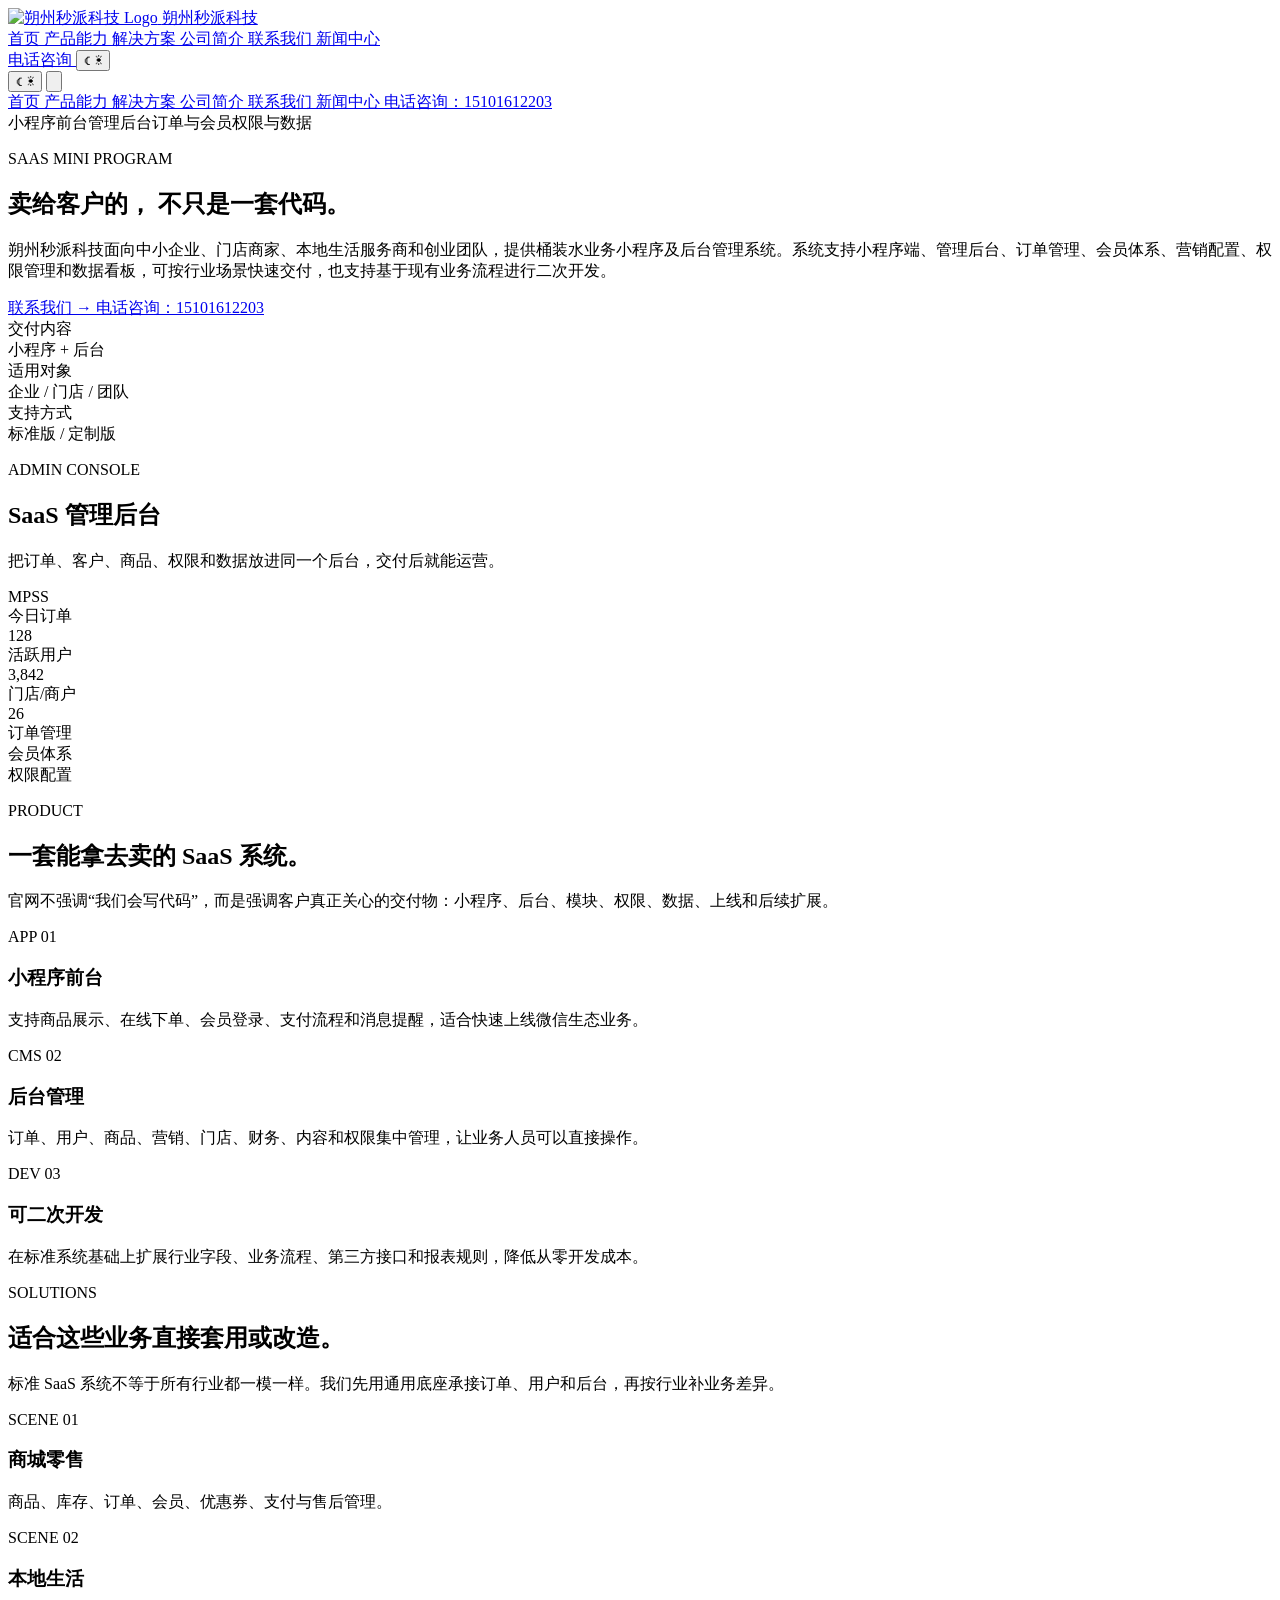
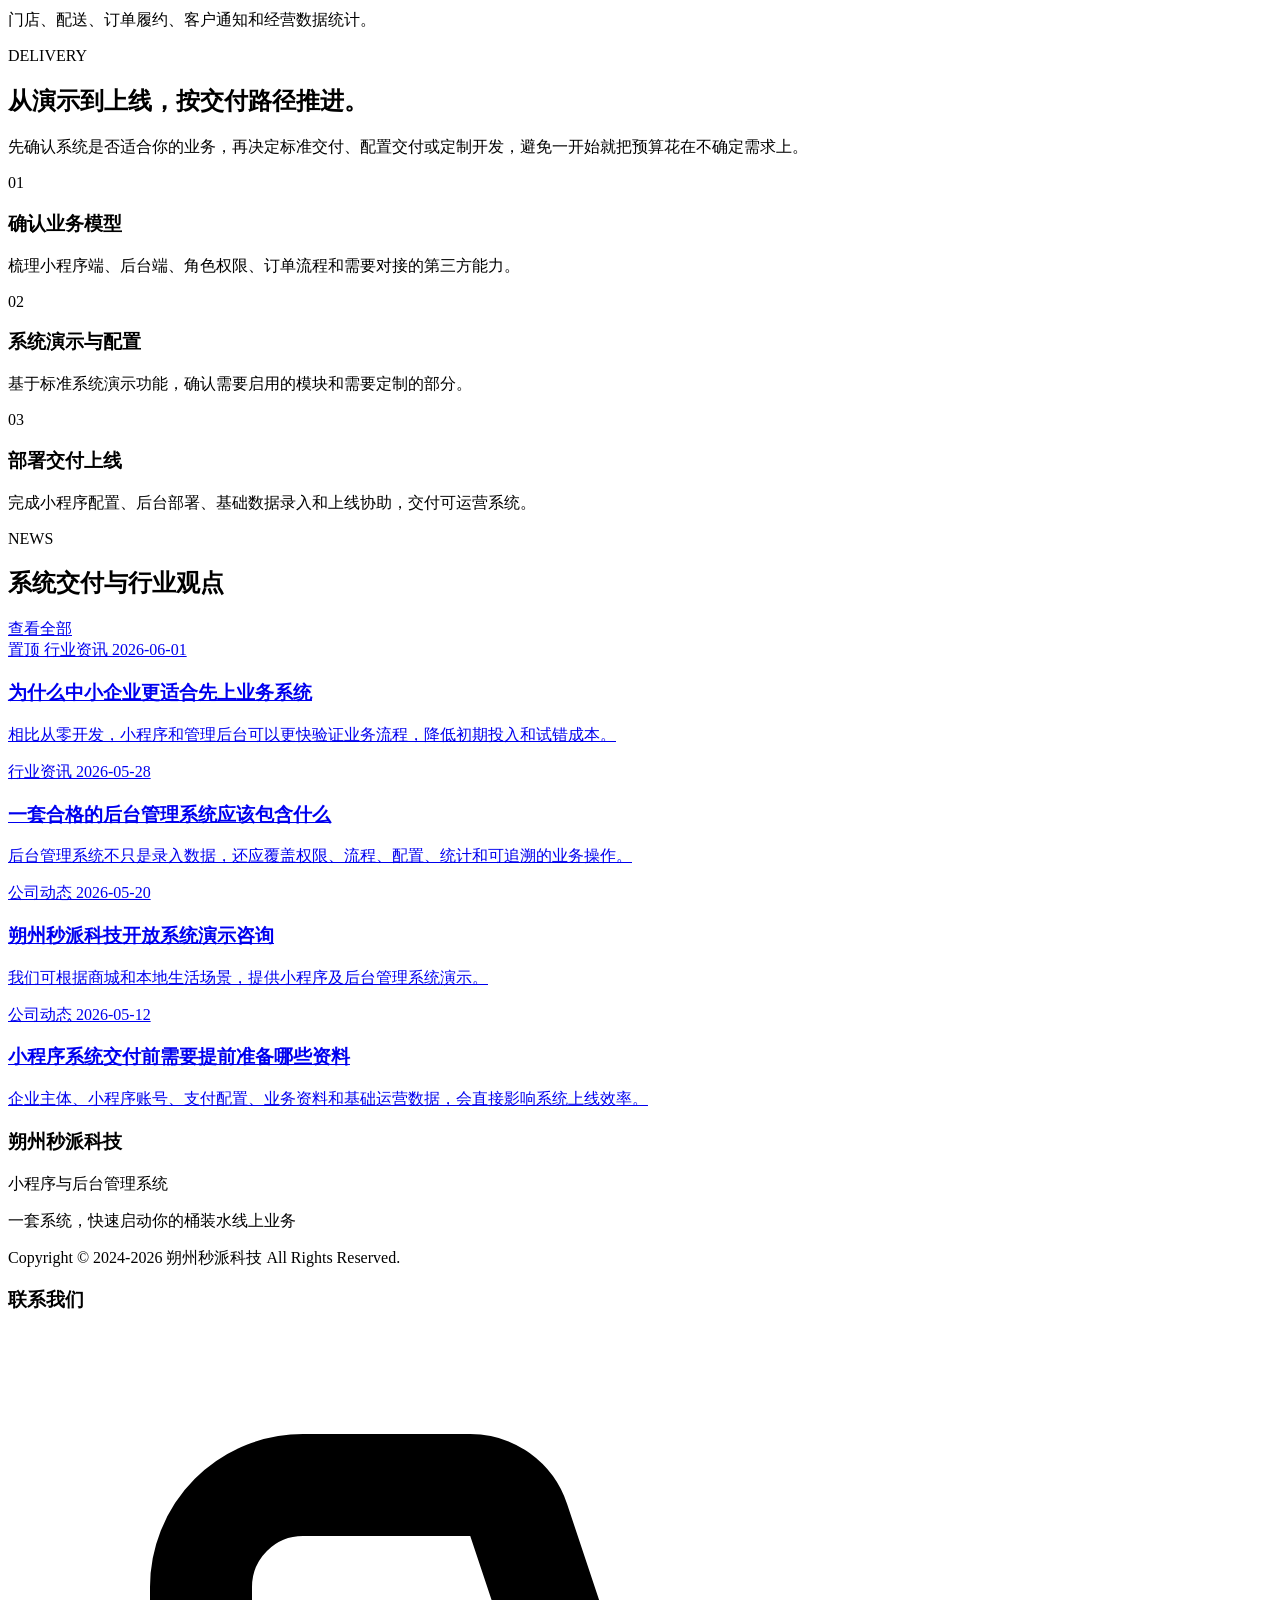
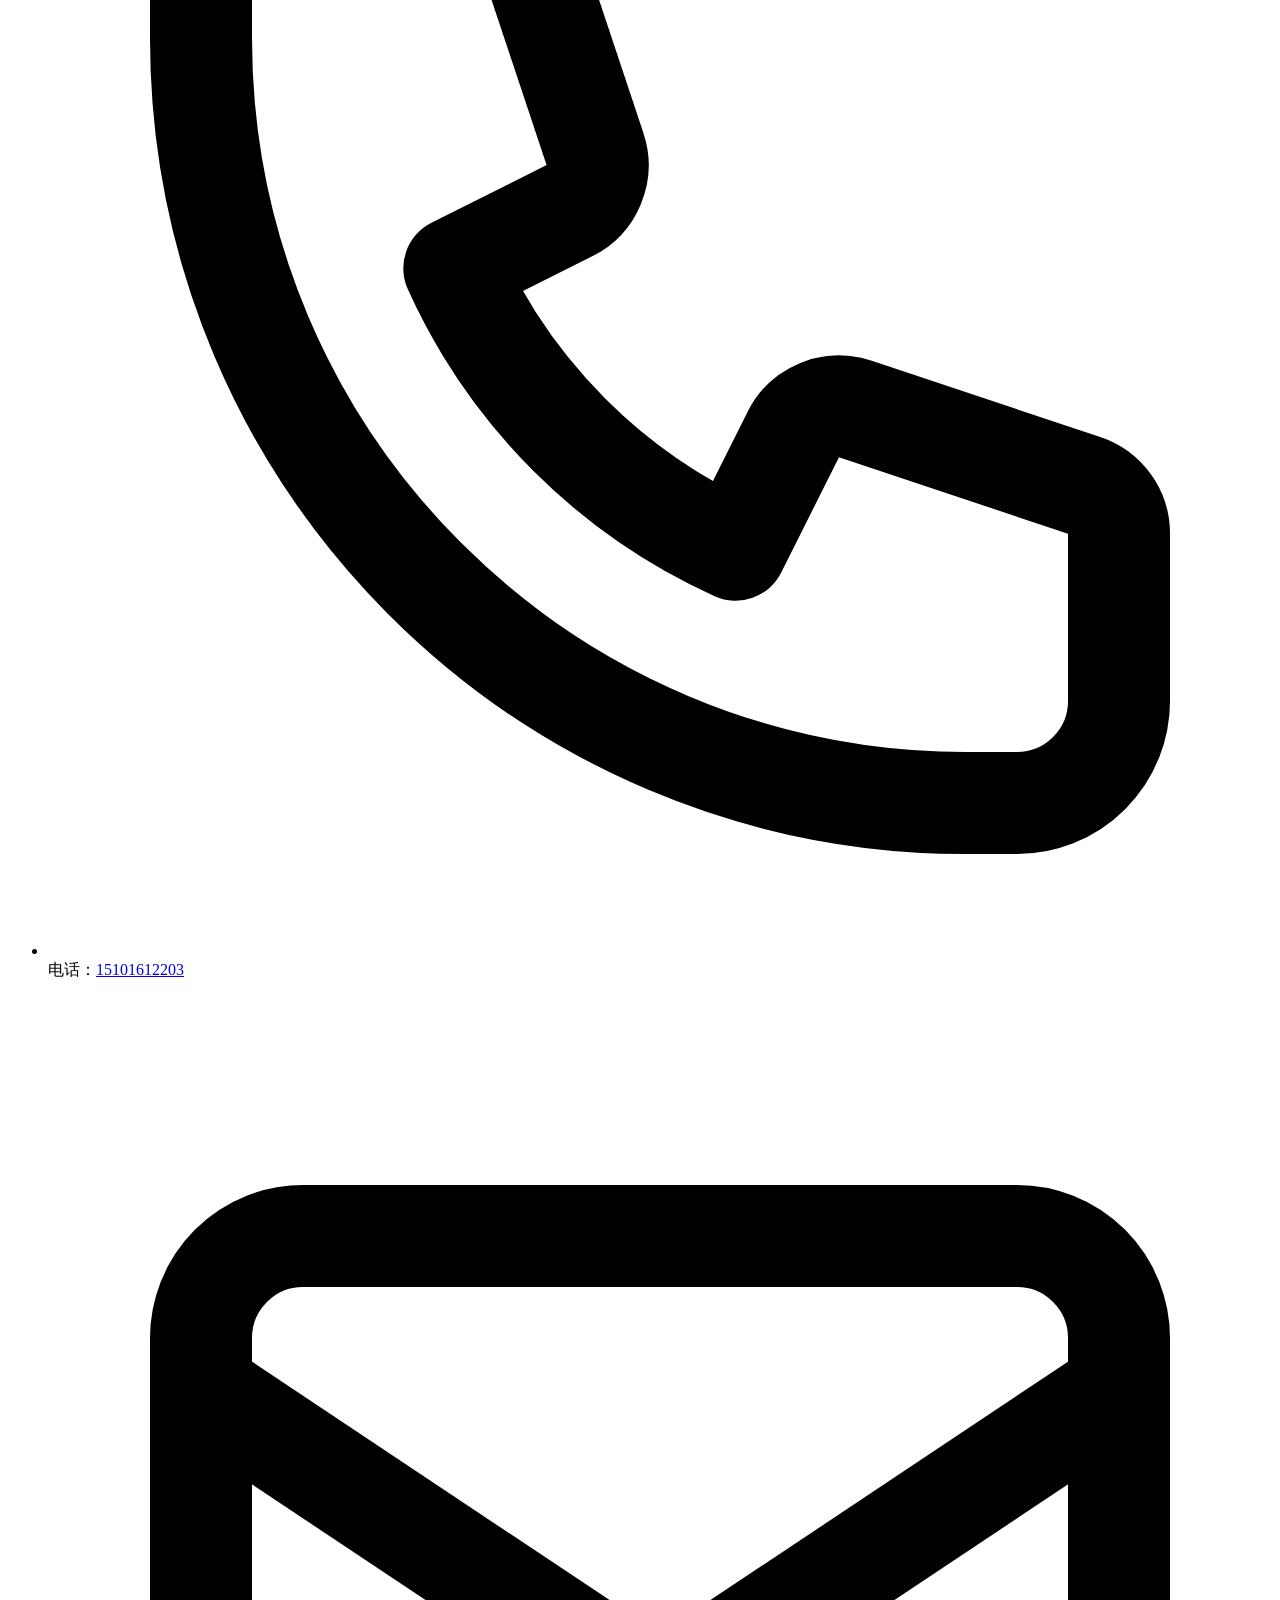
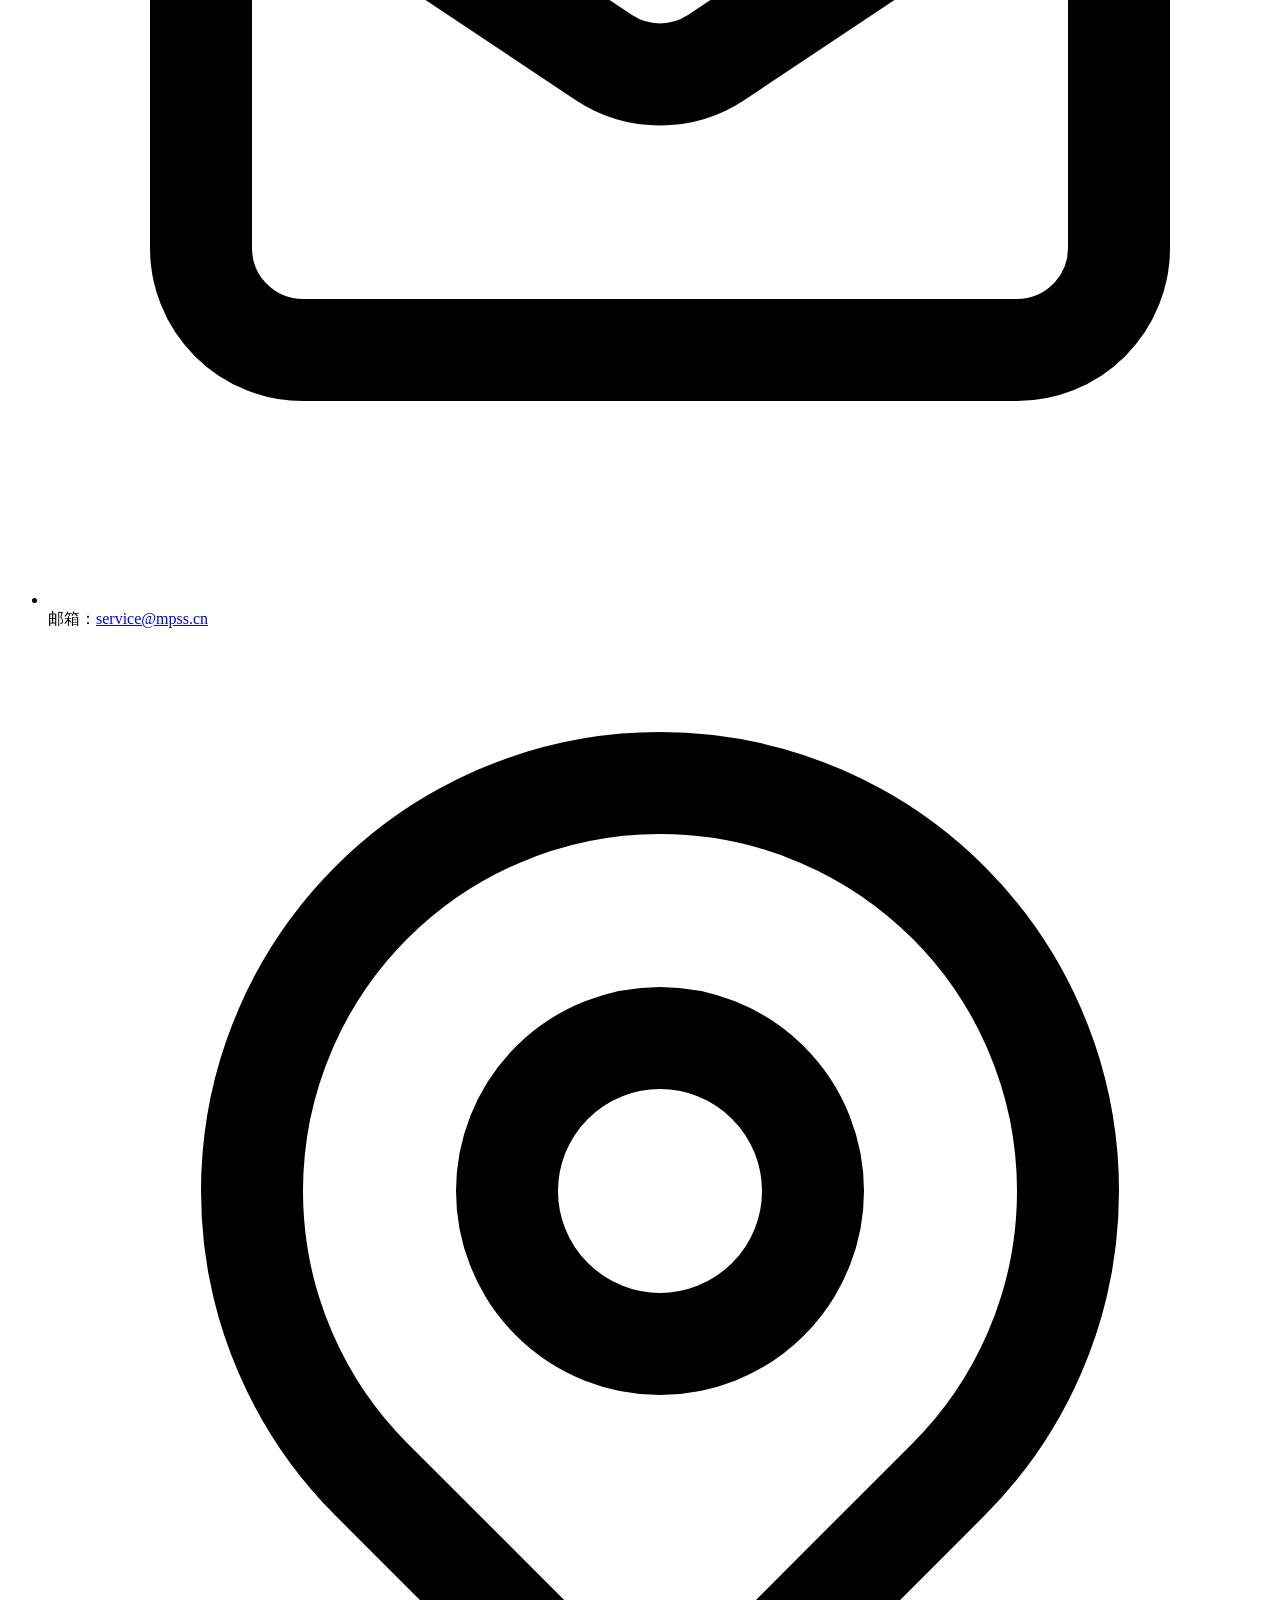
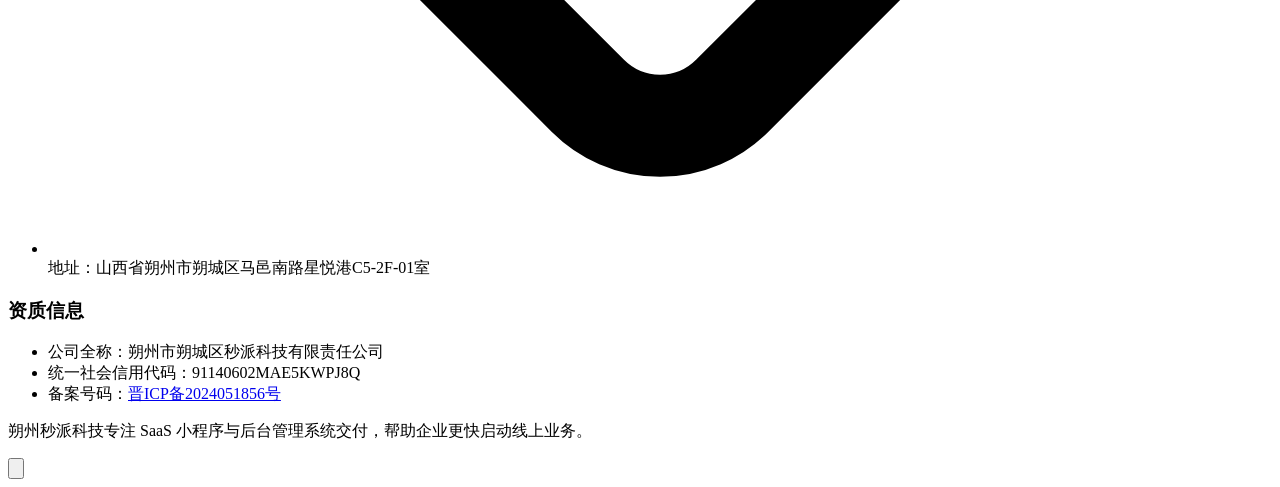
==== docs/index.html @ 0e2778fb "Build docs for solutions pages and contact page 重新构建静态产物：新增 /solutions 及三个方案详情页、/contact，移除 /downloa" ====
<!DOCTYPE html><html lang="zh-CN"> <head><meta charset="UTF-8"><meta name="viewport" content="width=device-width, initial-scale=1.0, viewport-fit=cover"><title>朔州秒派科技 - 桶装水小程序与后台管理系统解决方案</title><link rel="canonical" href="https://www.mpss.cn/"><meta name="description" content="朔州秒派科技提供可交付、可部署、可二开的桶装水业务小程序与后台管理系统，覆盖商城、配送、会员、订单、财务、权限和数据看板等业务场景。"><meta name="robots" content="index, follow"><meta property="og:title" content="朔州秒派科技 - 桶装水小程序与后台管理系统解决方案"><meta property="og:type" content="website"><meta property="og:image" content="https://www.mpss.cn/images/logo.png"><meta property="og:url" content="https://www.mpss.cn/"><meta name="twitter:card" content="summary"><meta name="twitter:title" content="朔州秒派科技 - 桶装水小程序与后台管理系统解决方案"><meta name="twitter:image" content="https://www.mpss.cn/images/logo.png"><meta name="twitter:description" content="朔州秒派科技提供可交付、可部署、可二开的桶装水业务小程序与后台管理系统，覆盖商城、配送、会员、订单、财务、权限和数据看板等业务场景。"><meta name="keywords" content="小程序开发,后台管理系统,管理后台,商城小程序,订单系统,业务系统,朔州秒派科技"><meta name="theme-color" content="#047857"><script type="application/ld+json">[{"@context":"https://schema.org","@type":"Organization","name":"朔州秒派科技","legalName":"朔州市朔城区秒派科技有限责任公司","url":"https://www.mpss.cn","logo":"https://www.mpss.cn/images/logo.png","email":"service@mpss.cn","telephone":"15101612203","address":{"@type":"PostalAddress","streetAddress":"山西省朔州市朔城区马邑南路星悦港C5-2F-01室","addressCountry":"CN"}},{"@context":"https://schema.org","@type":"WebSite","name":"朔州秒派科技","url":"https://www.mpss.cn","inLanguage":"zh-CN","description":"朔州秒派科技提供可交付、可部署、可二开的桶装水业务小程序与后台管理系统，覆盖商城、配送、会员、订单、财务、权限和数据看板等业务场景。"},{"@context":"https://schema.org","@type":"SoftwareApplication","name":"朔州秒派科技小程序与后台管理系统","applicationCategory":"BusinessApplication","operatingSystem":"Web, WeChat Mini Program","description":"朔州秒派科技面向中小企业、门店商家、本地生活服务商和创业团队，提供桶装水业务小程序及后台管理系统。系统支持小程序端、管理后台、订单管理、会员体系、营销配置、权限管理和数据看板，可按行业场景快速交付，也支持基于现有业务流程进行二次开发。","provider":{"@type":"Organization","name":"朔州秒派科技","url":"https://www.mpss.cn"},"featureList":["小程序前台","后台管理","可二次开发"],"audience":{"@type":"Audience","audienceType":"商城零售、本地生活"}}]</script><meta http-equiv="X-UA-Compatible" content="IE=edge"><meta name="mobile-web-app-capable" content="yes"><meta name="application-name" content="朔州秒派科技"><meta name="format-detection" content="telephone=no"><script>
      (function() {
        const key = 'zywe-theme-preference';
        function preferDark() {
          return window.matchMedia && window.matchMedia('(prefers-color-scheme: dark)').matches;
        }
        try {
          const cached = JSON.parse(localStorage.getItem(key) || 'null');
          const mode = cached?.mode || 'system';
          document.documentElement.classList.toggle('dark', mode === 'dark' || (mode === 'system' && preferDark()));
        } catch (_) {
          document.documentElement.classList.toggle('dark', preferDark());
        }
      })();
    </script><link rel="icon" type="image/svg+xml" href="/images/logo.svg"><link rel="stylesheet" href="/xw_assets/Footer.BFUICoAv.css"><script>!(function(w,p,f,c){if(!window.crossOriginIsolated && !navigator.serviceWorker) return;c=w[p]=Object.assign(w[p]||{},{"lib":"/~partytown/","debug":false});c[f]=(c[f]||[])})(window,'partytown','forward');/* Partytown 1.0.5 - MIT QwikDev */
!function(){const t=(t,e,r)=>{var n;if(void 0===(r=globalThis)._pttt){r._pttt=null;try{r._pttt=(null===(n=r.trustedTypes)||void 0===n?void 0:n.createPolicy("partytown",{createHTML:t=>t,createScript:t=>t,createScriptURL:t=>t}))||null}catch(t){}}return r._pttt?r._pttt[t](e):e},e={preserveBehavior:!1},r=t=>{if("string"==typeof t)return[t,e];const[r,n=e]=t;return[r,{...e,...n}]},n=Object.freeze((()=>{const t=new Set;let e=[];do{Object.getOwnPropertyNames(e).forEach(r=>{"function"==typeof e[r]&&t.add(r)})}while((e=Object.getPrototypeOf(e))!==Object.prototype);return Array.from(t)})());!function(e,o,i,a,c,s,p,l,d,u,y=e,f){function h(){f||(f=1,"/"==(p=(s.lib||"/~partytown/")+(s.debug?"debug/":""))[0]&&(d=o.querySelectorAll('script[type="text/partytown"]'),a!=e&&function(){try{return!!a.dispatchEvent}catch(t){return!1}}()?a.dispatchEvent(new CustomEvent("pt1",{detail:e})):(0!=(null==s?void 0:s.fallbackTimeout)&&(l=setTimeout(m,(null==s?void 0:s.fallbackTimeout)||1e4),o.addEventListener("pt0",w),o.addEventListener("pt2",m)),c?v(1):i.serviceWorker?i.serviceWorker.register(t("createScriptURL",p+(s.swPath||"partytown-sw.js")),{scope:p}).then(function(t){t?t.active?v():t.installing&&t.installing.addEventListener("statechange",function(t){"activated"==t.target.state&&v()}):m()},function(t){console.error(t),m()}):m())))}function v(r){u=o.createElement(r?"script":"iframe"),e._pttab=Date.now()+Math.round(Math.random()*Number.MAX_SAFE_INTEGER).toString(36),r||(u.style.display="block",u.style.width="0",u.style.height="0",u.style.border="0",u.style.visibility="hidden",u.setAttribute("aria-hidden",!0)),u.src=r?t("createScriptURL",p+"partytown-atomics.js?v=1.0.5"):p+"partytown-sandbox-sw.html?"+e._pttab,o.querySelector(s.sandboxParent||"body").appendChild(u)}function m(){if(w(),a==e){const t=(s.forward||[]).map(r);t.map(function([r]){const n=r.split(".")[0];t.some(function([t,{preserveBehavior:e}]){return e&&(r=n+".",t.startsWith(r));var r})||delete e[n]})}d=o.querySelectorAll('script[type="text/partytown"]');for(let t=0;t<d.length;t++)b(d[t]);"undefined"!=typeof MutationObserver&&new MutationObserver(function(t){t.map(function(t){for(var e=0;e<t.addedNodes.length;e++){var r=t.addedNodes[e];1==r.nodeType&&("SCRIPT"==r.nodeName&&"text/partytown"==r.type?b(r):r.querySelectorAll&&r.querySelectorAll('script[type="text/partytown"]').forEach(b))}})}).observe(o.documentElement,{childList:!0,subtree:!0}),u&&u.parentNode.removeChild(u)}function b(e,r){e.hasAttribute("data-ptworkeronly")||(r=o.createElement("script"),e.src?r.src=t("createScriptURL",e.src):r.innerHTML=t("createHTML",e.innerHTML),r.nonce=s.nonce,e.type+="-x",o.head.appendChild(r))}function w(){clearTimeout(l),o.removeEventListener("pt2",m)}s=e.partytown||{},a==e&&(s.forward||[]).map(function(t){const[o,{preserveBehavior:i}]=r(t);y=e,o.split(".").map(function(t,r,o){var a;y=y[o[r]]=r+1<o.length?y[o[r]]||(a=o[r+1],n.includes(a)?[]:{}):(()=>{let t=null;if(i){const{methodOrProperty:r,thisObject:n}=((t,e)=>{let r=t;for(let t=0;t<e.length-1;t+=1)r=r[e[t]];return{thisObject:r,methodOrProperty:e.length>0?r[e[e.length-1]]:void 0}})(e,o);"function"==typeof r&&(t=(...t)=>r.apply(n,...t))}return"push"==o[r]&&Array.isArray(y)&&y.map(function(t){(e._ptf=e._ptf||[]).push(o,[t])}),function(){let r;return t&&(r=t(arguments)),(e._ptf=e._ptf||[]).push(o,arguments),r}})()})}),"complete"==o.readyState?h():(e.addEventListener("DOMContentLoaded",h),e.addEventListener("load",h))}(window,document,navigator,top,window.crossOriginIsolated)}();;(e=>{e.addEventListener("astro:before-swap",e=>{let r=document.body.querySelector("iframe[src*='/~partytown/']");if(r)e.newDocument.body.append(r)})})(document);</script></head> <body class="bg-slate-50 text-slate-900 antialiased dark:bg-slate-950 dark:text-slate-100">  <header class="fixed inset-x-0 top-0 z-50 border-b border-white/40 bg-white/90 shadow-sm backdrop-blur-xl dark:border-slate-800/80 dark:bg-slate-950/85" id="main-header"> <div class="mx-auto flex h-16 max-w-7xl items-center justify-between px-4 sm:px-6 lg:px-8"> <a href="/" class="flex items-center gap-2" aria-label="朔州秒派科技首页"> <img src="/images/logo.svg" alt="朔州秒派科技 Logo" loading="eager" decoding="async" width="36" height="36" class="h-9 w-9"> <span class="text-xl font-extrabold tracking-tight bg-gradient-to-r from-sky-700 via-cyan-500 to-sky-600 bg-clip-text text-transparent"> 朔州秒派科技 </span> </a> <nav class="hidden items-center gap-1 md:flex" aria-label="主导航"> <a href="/" class="rounded-full px-4 py-2 text-sm font-semibold text-slate-700 transition hover:bg-sky-50 hover:text-sky-700 dark:text-slate-200 dark:hover:bg-sky-950/60 dark:hover:text-sky-300"> 首页 </a><a href="/#features" class="rounded-full px-4 py-2 text-sm font-semibold text-slate-700 transition hover:bg-sky-50 hover:text-sky-700 dark:text-slate-200 dark:hover:bg-sky-950/60 dark:hover:text-sky-300"> 产品能力 </a><a href="/solutions" class="rounded-full px-4 py-2 text-sm font-semibold text-slate-700 transition hover:bg-sky-50 hover:text-sky-700 dark:text-slate-200 dark:hover:bg-sky-950/60 dark:hover:text-sky-300"> 解决方案 </a><a href="/about" class="rounded-full px-4 py-2 text-sm font-semibold text-slate-700 transition hover:bg-sky-50 hover:text-sky-700 dark:text-slate-200 dark:hover:bg-sky-950/60 dark:hover:text-sky-300"> 公司简介 </a><a href="/contact" class="rounded-full px-4 py-2 text-sm font-semibold text-slate-700 transition hover:bg-sky-50 hover:text-sky-700 dark:text-slate-200 dark:hover:bg-sky-950/60 dark:hover:text-sky-300"> 联系我们 </a><a href="/news" class="rounded-full px-4 py-2 text-sm font-semibold text-slate-700 transition hover:bg-sky-50 hover:text-sky-700 dark:text-slate-200 dark:hover:bg-sky-950/60 dark:hover:text-sky-300"> 新闻中心 </a> </nav> <div class="hidden items-center gap-3 md:flex"> <a href="tel:15101612203" class="rounded-full bg-sky-600 px-4 py-2 text-sm font-bold text-white shadow-sm transition hover:bg-sky-700">
电话咨询
</a> <button id="theme-toggle-header" onclick="window.toggleTheme && window.toggleTheme()" class="rounded-full p-2 text-slate-600 transition hover:bg-slate-100 dark:text-slate-300 dark:hover:bg-slate-800" aria-label="切换主题"> <span class="block dark:hidden">☾</span> <span class="hidden dark:block">☀</span> </button> </div> <div class="flex items-center gap-2 md:hidden"> <button id="theme-toggle-header-mobile" onclick="window.toggleTheme && window.toggleTheme()" class="rounded-full p-2 text-slate-600 dark:text-slate-300" aria-label="切换主题"> <span class="block dark:hidden">☾</span> <span class="hidden dark:block">☀</span> </button> <button id="mobile-menu-btn" class="rounded-full p-2 text-slate-600 dark:text-slate-300" aria-label="打开菜单" aria-expanded="false"> <svg xmlns="http://www.w3.org/2000/svg" class="h-6 w-6" fill="none" viewBox="0 0 24 24" stroke="currentColor" stroke-width="2"><path stroke-linecap="round" stroke-linejoin="round" d="M4 6h16M4 12h16M4 18h16"></path></svg> </button> </div> </div> <div id="mobile-menu" class="hidden border-t border-slate-200 bg-white/95 px-4 py-3 dark:border-slate-800 dark:bg-slate-950/95 md:hidden"> <a href="/" class="block rounded-xl px-4 py-3 text-base font-semibold text-slate-700 hover:bg-sky-50 hover:text-sky-700 dark:text-slate-200 dark:hover:bg-slate-800"> 首页 </a><a href="/#features" class="block rounded-xl px-4 py-3 text-base font-semibold text-slate-700 hover:bg-sky-50 hover:text-sky-700 dark:text-slate-200 dark:hover:bg-slate-800"> 产品能力 </a><a href="/solutions" class="block rounded-xl px-4 py-3 text-base font-semibold text-slate-700 hover:bg-sky-50 hover:text-sky-700 dark:text-slate-200 dark:hover:bg-slate-800"> 解决方案 </a><a href="/about" class="block rounded-xl px-4 py-3 text-base font-semibold text-slate-700 hover:bg-sky-50 hover:text-sky-700 dark:text-slate-200 dark:hover:bg-slate-800"> 公司简介 </a><a href="/contact" class="block rounded-xl px-4 py-3 text-base font-semibold text-slate-700 hover:bg-sky-50 hover:text-sky-700 dark:text-slate-200 dark:hover:bg-slate-800"> 联系我们 </a><a href="/news" class="block rounded-xl px-4 py-3 text-base font-semibold text-slate-700 hover:bg-sky-50 hover:text-sky-700 dark:text-slate-200 dark:hover:bg-slate-800"> 新闻中心 </a> <a href="tel:15101612203" class="mt-2 block rounded-xl bg-sky-600 px-4 py-3 text-center font-bold text-white">电话咨询：15101612203</a> </div> </header> <script type="module">document.addEventListener("DOMContentLoaded",()=>{const n=document.getElementById("mobile-menu-btn"),e=document.getElementById("mobile-menu");n?.addEventListener("click",()=>{const t=e?.classList.toggle("hidden");n.setAttribute("aria-expanded",String(!t))}),e?.querySelectorAll("a").forEach(t=>t.addEventListener("click",()=>e.classList.add("hidden")))});</script> <main class="overflow-hidden bg-[#f6f3ea] text-slate-950 dark:bg-slate-950 dark:text-white"> <section class="relative pt-28 pb-16 md:pt-36 md:pb-24"> <div class="absolute inset-0 bg-[radial-gradient(circle_at_20%_10%,#bff7e2_0%,transparent_28%),radial-gradient(circle_at_85%_15%,#ffd89a_0%,transparent_26%),linear-gradient(135deg,#fbf7ed_0%,#eef7ef_48%,#f8fbff_100%)] dark:bg-[radial-gradient(circle_at_20%_10%,rgba(45,212,191,.22)_0%,transparent_30%),radial-gradient(circle_at_82%_12%,rgba(251,191,36,.18)_0%,transparent_28%),linear-gradient(135deg,#020617_0%,#0f172a_58%,#03151f_100%)]"></div> <div class="relative mx-auto grid max-w-7xl gap-12 px-4 sm:px-6 lg:grid-cols-[1.02fr_.98fr] lg:px-8"> <div class="flex flex-col justify-center"> <div class="mb-6 flex flex-wrap gap-2"> <span class="rounded-full border border-slate-950/10 bg-white/70 px-4 py-2 text-xs font-black text-slate-700 shadow-sm backdrop-blur dark:border-white/10 dark:bg-white/10 dark:text-slate-100">小程序前台</span><span class="rounded-full border border-slate-950/10 bg-white/70 px-4 py-2 text-xs font-black text-slate-700 shadow-sm backdrop-blur dark:border-white/10 dark:bg-white/10 dark:text-slate-100">管理后台</span><span class="rounded-full border border-slate-950/10 bg-white/70 px-4 py-2 text-xs font-black text-slate-700 shadow-sm backdrop-blur dark:border-white/10 dark:bg-white/10 dark:text-slate-100">订单与会员</span><span class="rounded-full border border-slate-950/10 bg-white/70 px-4 py-2 text-xs font-black text-slate-700 shadow-sm backdrop-blur dark:border-white/10 dark:bg-white/10 dark:text-slate-100">权限与数据</span> </div> <p class="text-sm font-black tracking-[0.34em] text-emerald-700 dark:text-emerald-300">SAAS MINI PROGRAM</p> <h1 class="mt-5 max-w-4xl text-[2.6rem] font-black leading-[1.05] tracking-[-0.045em] text-slate-950 dark:text-white sm:text-6xl lg:text-7xl">
卖给客户的，
<span class="block text-emerald-700 dark:text-emerald-300">不只是一套代码。</span> </h1> <p class="mt-8 max-w-2xl text-lg leading-8 text-slate-700 dark:text-slate-300"> 朔州秒派科技面向中小企业、门店商家、本地生活服务商和创业团队，提供桶装水业务小程序及后台管理系统。系统支持小程序端、管理后台、订单管理、会员体系、营销配置、权限管理和数据看板，可按行业场景快速交付，也支持基于现有业务流程进行二次开发。 </p> <div class="mt-9 flex flex-col gap-3 sm:flex-row"> <a href="/contact" class="group inline-flex items-center justify-center rounded-full bg-slate-950 px-8 py-4 text-base font-black text-white shadow-2xl shadow-slate-900/20 transition hover:-translate-y-1 hover:bg-emerald-700 dark:bg-white dark:text-slate-950 dark:hover:bg-emerald-200">
联系我们 <span class="ml-2 transition group-hover:translate-x-1">→</span> </a> <a href="tel:15101612203" class="inline-flex items-center justify-center rounded-full border border-slate-950/15 bg-white/70 px-8 py-4 text-base font-black text-slate-900 backdrop-blur transition hover:-translate-y-1 hover:bg-white dark:border-white/10 dark:bg-white/10 dark:text-white dark:hover:bg-white/15">
电话咨询：15101612203 </a> </div> <div class="mt-10 grid gap-3 sm:grid-cols-3"> <div class="rounded-3xl border border-white/80 bg-white/70 p-5 shadow-sm backdrop-blur dark:border-white/10 dark:bg-white/10"> <div class="text-xs font-black uppercase tracking-wider text-slate-400">交付内容</div> <div class="mt-2 text-lg font-black text-slate-950 dark:text-white">小程序 + 后台</div> </div><div class="rounded-3xl border border-white/80 bg-white/70 p-5 shadow-sm backdrop-blur dark:border-white/10 dark:bg-white/10"> <div class="text-xs font-black uppercase tracking-wider text-slate-400">适用对象</div> <div class="mt-2 text-lg font-black text-slate-950 dark:text-white">企业 / 门店 / 团队</div> </div><div class="rounded-3xl border border-white/80 bg-white/70 p-5 shadow-sm backdrop-blur dark:border-white/10 dark:bg-white/10"> <div class="text-xs font-black uppercase tracking-wider text-slate-400">支持方式</div> <div class="mt-2 text-lg font-black text-slate-950 dark:text-white">标准版 / 定制版</div> </div> </div> </div> <div class="relative flex items-center justify-center lg:justify-end"> <div class="relative w-full max-w-[560px]"> <div class="rounded-[2.4rem] border border-white/80 bg-white/75 p-4 shadow-2xl shadow-slate-900/15 backdrop-blur-xl dark:border-white/10 dark:bg-white/10"> <div class="rounded-[2rem] bg-[#101827] p-6 text-white"> <div class="flex items-start justify-between gap-4"> <div> <p class="text-xs font-black tracking-[0.3em] text-emerald-300">ADMIN CONSOLE</p> <h2 class="mt-3 text-3xl font-black">SaaS 管理后台</h2> <p class="mt-3 max-w-sm text-sm leading-6 text-slate-300">把订单、客户、商品、权限和数据放进同一个后台，交付后就能运营。</p> </div> <div class="rounded-2xl bg-white px-3 py-2 text-sm font-black text-slate-950">MPSS</div> </div> <div class="mt-8 grid gap-4 sm:grid-cols-[1fr_.72fr]"> <div class="rounded-3xl bg-emerald-300 p-5 text-slate-950"> <div class="text-sm font-black opacity-60">今日订单</div> <div class="mt-3 text-5xl font-black">128</div> <div class="mt-6 h-2 rounded-full bg-slate-950/10"><div class="h-2 w-3/4 rounded-full bg-slate-950"></div></div> </div> <div class="space-y-3"> <div class="rounded-3xl bg-white/10 p-4"><div class="text-xs text-slate-400">活跃用户</div><div class="mt-1 text-2xl font-black">3,842</div></div> <div class="rounded-3xl bg-white/10 p-4"><div class="text-xs text-slate-400">门店/商户</div><div class="mt-1 text-2xl font-black">26</div></div> </div> </div> <div class="mt-5 grid grid-cols-3 gap-3 text-sm font-bold text-slate-300"> <div class="rounded-2xl bg-white/10 p-4">订单管理</div> <div class="rounded-2xl bg-white/10 p-4">会员体系</div> <div class="rounded-2xl bg-white/10 p-4">权限配置</div> </div> </div> </div> </div> </div> </div> </section> <section id="features" class="bg-[#f6f3ea] py-16 dark:bg-slate-950 md:py-24"> <div class="mx-auto max-w-7xl px-4 sm:px-6 lg:px-8"> <div class="grid gap-10 lg:grid-cols-[.8fr_1.2fr] lg:items-end"> <div> <p class="text-sm font-black tracking-[0.28em] text-emerald-700 dark:text-emerald-300">PRODUCT</p> <h2 class="mt-4 text-4xl font-black tracking-[-0.04em] text-slate-950 dark:text-white md:text-5xl">一套能拿去卖的 SaaS 系统。</h2> </div> <p class="text-lg leading-8 text-slate-600 dark:text-slate-300">官网不强调“我们会写代码”，而是强调客户真正关心的交付物：小程序、后台、模块、权限、数据、上线和后续扩展。</p> </div> <div class="mt-12 grid gap-3 md:grid-cols-2 lg:grid-cols-3"> <article class="min-h-[270px] rounded-[2rem] p-6 transition hover:-translate-y-2 bg-slate-950 text-white dark:bg-emerald-300 dark:text-slate-950"> <div class="flex items-center justify-between"> <span class="text-4xl">APP</span> <span class="text-sm font-black opacity-40">01</span> </div> <h3 class="mt-10 text-2xl font-black tracking-[-0.03em]">小程序前台</h3> <p class="mt-4 text-sm leading-7 text-white/75 dark:text-slate-700">支持商品展示、在线下单、会员登录、支付流程和消息提醒，适合快速上线微信生态业务。</p> </article><article class="min-h-[270px] rounded-[2rem] p-6 transition hover:-translate-y-2 border border-slate-950/5 bg-white text-slate-950 shadow-sm dark:border-white/10 dark:bg-slate-900 dark:text-white"> <div class="flex items-center justify-between"> <span class="text-4xl">CMS</span> <span class="text-sm font-black opacity-40">02</span> </div> <h3 class="mt-10 text-2xl font-black tracking-[-0.03em]">后台管理</h3> <p class="mt-4 text-sm leading-7 text-slate-600 dark:text-slate-300">订单、用户、商品、营销、门店、财务、内容和权限集中管理，让业务人员可以直接操作。</p> </article><article class="min-h-[270px] rounded-[2rem] p-6 transition hover:-translate-y-2 border border-slate-950/5 bg-white text-slate-950 shadow-sm dark:border-white/10 dark:bg-slate-900 dark:text-white"> <div class="flex items-center justify-between"> <span class="text-4xl">DEV</span> <span class="text-sm font-black opacity-40">03</span> </div> <h3 class="mt-10 text-2xl font-black tracking-[-0.03em]">可二次开发</h3> <p class="mt-4 text-sm leading-7 text-slate-600 dark:text-slate-300">在标准系统基础上扩展行业字段、业务流程、第三方接口和报表规则，降低从零开发成本。</p> </article> </div> </div> </section> <section id="solutions" class="bg-[#101827] py-16 text-white md:py-24"> <div class="mx-auto max-w-7xl px-4 sm:px-6 lg:px-8"> <div class="grid gap-12 lg:grid-cols-[.9fr_1.1fr] lg:items-start"> <div> <p class="text-sm font-black tracking-[0.28em] text-emerald-300">SOLUTIONS</p> <h2 class="mt-4 text-4xl font-black tracking-[-0.04em] md:text-5xl">适合这些业务直接套用或改造。</h2> <p class="mt-6 text-lg leading-8 text-slate-300">标准 SaaS 系统不等于所有行业都一模一样。我们先用通用底座承接订单、用户和后台，再按行业补业务差异。</p> </div> <div class="grid gap-4 sm:grid-cols-2"> <article class="rounded-[2rem] p-6 bg-emerald-300 text-slate-950"> <div class="text-sm font-black opacity-50">SCENE 01</div> <h3 class="mt-8 text-2xl font-black">商城零售</h3> <p class="mt-4 text-sm leading-7 text-slate-700">商品、库存、订单、会员、优惠券、支付与售后管理。</p> </article><article class="rounded-[2rem] p-6 border border-white/10 bg-white/8 backdrop-blur"> <div class="text-sm font-black opacity-50">SCENE 02</div> <h3 class="mt-8 text-2xl font-black">本地生活</h3> <p class="mt-4 text-sm leading-7 text-slate-300">门店、配送、订单履约、客户通知和经营数据统计。</p> </article> </div> </div> </div> </section> <section class="bg-white py-16 dark:bg-slate-950 md:py-24"> <div class="mx-auto max-w-7xl px-4 sm:px-6 lg:px-8"> <div class="grid gap-10 lg:grid-cols-[1fr_1fr] lg:items-center"> <div class="rounded-[2.5rem] bg-[#f6f3ea] p-8 shadow-xl shadow-slate-900/5 dark:bg-slate-900"> <p class="text-sm font-black tracking-[0.28em] text-emerald-700 dark:text-emerald-300">DELIVERY</p> <h2 class="mt-4 text-4xl font-black tracking-[-0.04em] text-slate-950 dark:text-white">从演示到上线，按交付路径推进。</h2> <p class="mt-5 text-lg leading-8 text-slate-600 dark:text-slate-300">先确认系统是否适合你的业务，再决定标准交付、配置交付或定制开发，避免一开始就把预算花在不确定需求上。</p> </div> <div class="space-y-4"> <div class="grid gap-4 rounded-[2rem] border border-slate-950/5 bg-[#f8fbff] p-5 dark:border-white/10 dark:bg-slate-900 sm:grid-cols-[90px_1fr] sm:items-center"> <div class="text-5xl font-black text-emerald-700 dark:text-emerald-300">01</div> <div> <h3 class="text-2xl font-black text-slate-950 dark:text-white">确认业务模型</h3> <p class="mt-2 leading-7 text-slate-600 dark:text-slate-300">梳理小程序端、后台端、角色权限、订单流程和需要对接的第三方能力。</p> </div> </div><div class="grid gap-4 rounded-[2rem] border border-slate-950/5 bg-[#f8fbff] p-5 dark:border-white/10 dark:bg-slate-900 sm:grid-cols-[90px_1fr] sm:items-center"> <div class="text-5xl font-black text-emerald-700 dark:text-emerald-300">02</div> <div> <h3 class="text-2xl font-black text-slate-950 dark:text-white">系统演示与配置</h3> <p class="mt-2 leading-7 text-slate-600 dark:text-slate-300">基于标准系统演示功能，确认需要启用的模块和需要定制的部分。</p> </div> </div><div class="grid gap-4 rounded-[2rem] border border-slate-950/5 bg-[#f8fbff] p-5 dark:border-white/10 dark:bg-slate-900 sm:grid-cols-[90px_1fr] sm:items-center"> <div class="text-5xl font-black text-emerald-700 dark:text-emerald-300">03</div> <div> <h3 class="text-2xl font-black text-slate-950 dark:text-white">部署交付上线</h3> <p class="mt-2 leading-7 text-slate-600 dark:text-slate-300">完成小程序配置、后台部署、基础数据录入和上线协助，交付可运营系统。</p> </div> </div> </div> </div> </div> </section> <section class="bg-[#f6f3ea] py-16 dark:bg-slate-950 md:py-24" id="news"> <div class="mx-auto max-w-7xl px-4 sm:px-6 lg:px-8"> <div class="flex flex-col justify-between gap-6 md:flex-row md:items-end"> <div> <p class="text-sm font-black tracking-[0.28em] text-emerald-700 dark:text-emerald-300">NEWS</p> <h2 class="mt-4 text-4xl font-black tracking-[-0.04em] text-slate-950 dark:text-white md:text-5xl">系统交付与行业观点</h2> </div> <a href="/news" class="inline-flex w-fit rounded-full border border-slate-950/10 px-6 py-3 font-black text-slate-900 transition hover:bg-slate-950 hover:text-white dark:border-white/10 dark:text-white dark:hover:bg-white dark:hover:text-slate-950">查看全部</a> </div> <div class="mt-10 grid gap-5 lg:grid-cols-4"> <a href="/article/news-1/" class="group rounded-[2rem] p-6 transition hover:-translate-y-2 bg-[#fff0c8] lg:col-span-2 dark:bg-slate-900"> <div class="flex items-center gap-2 text-xs font-black text-slate-400"> <span class="rounded-full bg-rose-100 px-2 py-1 text-rose-600 dark:bg-rose-950 dark:text-rose-300">置顶</span> <span>行业资讯</span> <time>2026-06-01</time> </div> <h3 class="text-3xl mt-8 font-black tracking-[-0.04em] text-slate-950 group-hover:text-emerald-700 dark:text-white dark:group-hover:text-emerald-300">为什么中小企业更适合先上业务系统</h3> <p class="mt-4 line-clamp-3 text-sm leading-7 text-slate-600 dark:text-slate-300">相比从零开发，小程序和管理后台可以更快验证业务流程，降低初期投入和试错成本。</p> </a><a href="/article/news-2/" class="group rounded-[2rem] p-6 transition hover:-translate-y-2 bg-white dark:bg-slate-900"> <div class="flex items-center gap-2 text-xs font-black text-slate-400">  <span>行业资讯</span> <time>2026-05-28</time> </div> <h3 class="text-xl mt-8 font-black tracking-[-0.04em] text-slate-950 group-hover:text-emerald-700 dark:text-white dark:group-hover:text-emerald-300">一套合格的后台管理系统应该包含什么</h3> <p class="mt-4 line-clamp-3 text-sm leading-7 text-slate-600 dark:text-slate-300">后台管理系统不只是录入数据，还应覆盖权限、流程、配置、统计和可追溯的业务操作。</p> </a><a href="/article/news-3/" class="group rounded-[2rem] p-6 transition hover:-translate-y-2 bg-white dark:bg-slate-900"> <div class="flex items-center gap-2 text-xs font-black text-slate-400">  <span>公司动态</span> <time>2026-05-20</time> </div> <h3 class="text-xl mt-8 font-black tracking-[-0.04em] text-slate-950 group-hover:text-emerald-700 dark:text-white dark:group-hover:text-emerald-300">朔州秒派科技开放系统演示咨询</h3> <p class="mt-4 line-clamp-3 text-sm leading-7 text-slate-600 dark:text-slate-300">我们可根据商城和本地生活场景，提供小程序及后台管理系统演示。</p> </a><a href="/article/news-4/" class="group rounded-[2rem] p-6 transition hover:-translate-y-2 bg-white dark:bg-slate-900"> <div class="flex items-center gap-2 text-xs font-black text-slate-400">  <span>公司动态</span> <time>2026-05-12</time> </div> <h3 class="text-xl mt-8 font-black tracking-[-0.04em] text-slate-950 group-hover:text-emerald-700 dark:text-white dark:group-hover:text-emerald-300">小程序系统交付前需要提前准备哪些资料</h3> <p class="mt-4 line-clamp-3 text-sm leading-7 text-slate-600 dark:text-slate-300">企业主体、小程序账号、支付配置、业务资料和基础运营数据，会直接影响系统上线效率。</p> </a> </div> </div> </section> </main> <footer class="bg-gray-900 text-gray-300 dark:bg-black" id="contact"> <div class="mx-auto max-w-7xl px-4 py-12 sm:px-6 lg:px-8"> <div class="grid grid-cols-1 gap-8 md:grid-cols-3"> <div> <h3 class="mb-4 text-lg font-bold text-white">朔州秒派科技</h3> <p class="mb-3 text-sm leading-relaxed text-gray-400">小程序与后台管理系统</p> <p class="mb-3 text-sm leading-relaxed text-gray-400">一套系统，快速启动你的桶装水线上业务</p> <p class="text-xs text-gray-500">Copyright © 2024-2026 朔州秒派科技 All Rights Reserved.</p> </div> <div> <h3 class="mb-4 text-lg font-bold text-white">联系我们</h3> <ul class="space-y-2 text-sm"> <li class="flex items-start"> <svg xmlns="http://www.w3.org/2000/svg" class="mr-2 mt-0.5 h-4 w-4 flex-shrink-0 text-blue-400" fill="none" viewBox="0 0 24 24" stroke="currentColor" stroke-width="2"> <path stroke-linecap="round" stroke-linejoin="round" d="M3 5a2 2 0 012-2h3.28a1 1 0 01.948.684l1.498 4.493a1 1 0 01-.502 1.21l-2.257 1.13a11.042 11.042 0 005.516 5.516l1.13-2.257a1 1 0 011.21-.502l4.493 1.498a1 1 0 01.684.949V19a2 2 0 01-2 2h-1C9.716 21 3 14.284 3 6V5z"></path> </svg> <span>电话：<a href="tel:15101612203" class="transition-colors hover:text-white">15101612203</a></span> </li> <li class="flex items-start"> <svg xmlns="http://www.w3.org/2000/svg" class="mr-2 mt-0.5 h-4 w-4 flex-shrink-0 text-blue-400" fill="none" viewBox="0 0 24 24" stroke="currentColor" stroke-width="2"> <path stroke-linecap="round" stroke-linejoin="round" d="M3 8l7.89 5.26a2 2 0 002.22 0L21 8M5 19h14a2 2 0 002-2V7a2 2 0 00-2-2H5a2 2 0 00-2 2v10a2 2 0 002 2z"></path> </svg> <span>邮箱：<a href="mailto:service@mpss.cn" class="transition-colors hover:text-white">service@mpss.cn</a></span> </li> <li class="flex items-start"> <svg xmlns="http://www.w3.org/2000/svg" class="mr-2 mt-0.5 h-4 w-4 flex-shrink-0 text-blue-400" fill="none" viewBox="0 0 24 24" stroke="currentColor" stroke-width="2"> <path stroke-linecap="round" stroke-linejoin="round" d="M17.657 16.657L13.414 20.9a1.998 1.998 0 01-2.827 0l-4.244-4.243a8 8 0 1111.314 0z"></path> <path stroke-linecap="round" stroke-linejoin="round" d="M15 11a3 3 0 11-6 0 3 3 0 016 0z"></path> </svg> <span>地址：山西省朔州市朔城区马邑南路星悦港C5-2F-01室</span> </li> </ul> </div> <div> <h3 class="mb-4 text-lg font-bold text-white">资质信息</h3> <ul class="space-y-2 text-sm text-gray-400"> <li><span class="text-gray-500">公司全称：</span><span>朔州市朔城区秒派科技有限责任公司</span></li> <li><span class="text-gray-500">统一社会信用代码：</span><span>91140602MAE5KWPJ8Q</span></li> <li><span class="text-gray-500">备案号码：</span><a href="https://beian.miit.gov.cn/" target="_blank" rel="noopener noreferrer" class="transition-colors hover:text-white">晋ICP备2024051856号</a></li> </ul> </div> </div> <div class="mt-8 border-t border-gray-800 pt-8 text-center"> <p class="text-xs text-gray-500"> 朔州秒派科技专注 SaaS 小程序与后台管理系统交付，帮助企业更快启动线上业务。
</p> </div> </div> </footer>  <style>astro-island,astro-slot,astro-static-slot{display:contents}</style><script>(()=>{var e=async t=>{await(await t())()};(self.Astro||(self.Astro={})).load=e;window.dispatchEvent(new Event("astro:load"));})();</script><script>(()=>{var g=Object.defineProperty;var w=(c,s,d)=>s in c?g(c,s,{enumerable:!0,configurable:!0,writable:!0,value:d}):c[s]=d;var l=(c,s,d)=>w(c,typeof s!="symbol"?s+"":s,d);var E=new Set(["__proto__","constructor","prototype"]);{let c={0:t=>y(t),1:t=>d(t),2:t=>new RegExp(t),3:t=>new Date(t),4:t=>new Map(d(t)),5:t=>new Set(d(t)),6:t=>BigInt(t),7:t=>new URL(t),8:t=>new Uint8Array(t),9:t=>new Uint16Array(t),10:t=>new Uint32Array(t),11:t=>Number.POSITIVE_INFINITY*t},s=t=>{let[p,e]=t;return p in c?c[p](e):void 0},d=t=>t.map(s),y=t=>typeof t!="object"||t===null?t:Object.fromEntries(Object.entries(t).map(([p,e])=>[p,s(e)]));class f extends HTMLElement{constructor(){super(...arguments);l(this,"Component");l(this,"hydrator");l(this,"hydrate",async()=>{var b;if(!this.hydrator||!this.isConnected)return;let e=(b=this.parentElement)==null?void 0:b.closest("astro-island[ssr]");if(e){e.addEventListener("astro:hydrate",this.hydrate,{once:!0});return}let n=this.querySelectorAll("astro-slot"),r={},i=this.querySelectorAll("template[data-astro-template]");for(let o of i){let a=o.closest(this.tagName);a!=null&&a.isSameNode(this)&&(r[o.getAttribute("data-astro-template")||"default"]=o.innerHTML,o.remove())}for(let o of n){let a=o.closest(this.tagName);a!=null&&a.isSameNode(this)&&(r[o.getAttribute("name")||"default"]=o.innerHTML)}let u;try{u=this.hasAttribute("props")?y(JSON.parse(this.getAttribute("props"))):{}}catch(o){let a=this.getAttribute("component-url")||"<unknown>",v=this.getAttribute("component-export");throw v&&(a+=` (export ${v})`),console.error(`[hydrate] Error parsing props for component ${a}`,this.getAttribute("props"),o),o}let h;await this.hydrator(this)(this.Component,u,r,{client:this.getAttribute("client")}),this.removeAttribute("ssr"),this.dispatchEvent(new CustomEvent("astro:hydrate"))});l(this,"unmount",()=>{this.isConnected||this.dispatchEvent(new CustomEvent("astro:unmount"))})}disconnectedCallback(){document.removeEventListener("astro:after-swap",this.unmount),document.addEventListener("astro:after-swap",this.unmount,{once:!0})}connectedCallback(){if(!this.hasAttribute("await-children")||document.readyState==="interactive"||document.readyState==="complete")this.childrenConnectedCallback();else{let e=()=>{document.removeEventListener("DOMContentLoaded",e),n.disconnect(),this.childrenConnectedCallback()},n=new MutationObserver(()=>{var r;((r=this.lastChild)==null?void 0:r.nodeType)===Node.COMMENT_NODE&&this.lastChild.nodeValue==="astro:end"&&(this.lastChild.remove(),e())});n.observe(this,{childList:!0}),document.addEventListener("DOMContentLoaded",e)}}async childrenConnectedCallback(){let e=this.getAttribute("before-hydration-url");e&&await import(e),this.start()}getRetryImportUrl(e){let n=new URL(e,document.baseURI),r=`astro-retry=${Date.now()}`,i=n.hash.replace(/^#/,"");return n.hash=i?`${i}&${r}`:r,n.toString()}async importWithRetry(e){try{return await import(e)}catch(n){return await new Promise(r=>setTimeout(r,1e3)),import(this.getRetryImportUrl(e))}}handleHydrationError(e){let n=this.getAttribute("component-url"),r=new CustomEvent("astro:hydration-error",{cancelable:!0,bubbles:!0,composed:!0,detail:{error:e,componentUrl:n}});this.dispatchEvent(r)&&console.error(`[astro-island] Error hydrating ${n}`,e)}async start(){let e=JSON.parse(this.getAttribute("opts")),n=this.getAttribute("client");if(Astro[n]===void 0){window.addEventListener(`astro:${n}`,()=>this.start(),{once:!0});return}try{await Astro[n](async()=>{let r=this.getAttribute("renderer-url");try{let[i,{default:u}]=await Promise.all([this.importWithRetry(this.getAttribute("component-url")),r?this.importWithRetry(r):Promise.resolve({default:()=>()=>{}})]),h=this.getAttribute("component-export")||"default";if(h.includes(".")){this.Component=i;for(let m of h.split(".")){if(E.has(m)||!this.Component||typeof this.Component!="object"&&typeof this.Component!="function"||!Object.hasOwn(this.Component,m))throw new Error(`Invalid component export path: ${h}`);this.Component=this.Component[m]}}else{if(E.has(h))throw new Error(`Invalid component export path: ${h}`);this.Component=i[h]}return this.hydrator=u,this.hydrate}catch(i){return this.handleHydrationError(i),()=>{}}},e,this)}catch(r){this.handleHydrationError(r)}}attributeChangedCallback(){this.hydrate()}}l(f,"observedAttributes",["props"]),customElements.get("astro-island")||customElements.define("astro-island",f)}})();</script><astro-island uid="ZBLmEl" prefix="r2" component-url="/xw_assets/ThemeIsland.CtgtuIJL.js" component-export="default" renderer-url="/xw_assets/client.CARSX6_A.js" props="{}" ssr client="load" opts="{&quot;name&quot;:&quot;ThemeIsland&quot;,&quot;value&quot;:true}" await-children><div class="hidden"></div><!--astro:end--></astro-island> <script>(()=>{var a=(s,i,o)=>{let r=async()=>{await(await s())()},t=typeof i.value=="object"?i.value:void 0,c={rootMargin:t==null?void 0:t.rootMargin},n=new IntersectionObserver(e=>{for(let l of e)if(l.isIntersecting){n.disconnect(),r();break}},c);for(let e of o.children)n.observe(e)};(self.Astro||(self.Astro={})).visible=a;window.dispatchEvent(new Event("astro:visible"));})();</script><astro-island uid="Z1DOwEW" prefix="r3" component-url="/xw_assets/quicklyup.B6k3kwtc.js" component-export="default" renderer-url="/xw_assets/client.CARSX6_A.js" props="{}" ssr client="visible" opts="{&quot;name&quot;:&quot;QuicklyUpButton&quot;,&quot;value&quot;:true}" await-children><button class="
    fixed bottom-8 right-8 z-50 p-3 
    bg-white dark:bg-gray-800 
    text-black dark:text-white 
    rounded-full shadow-xl 
    focus:outline-none focus:ring-2 focus:ring-offset-2 focus:ring-indigo-500 dark:focus:ring-indigo-400
    transition-all duration-300 ease-in-out
    opacity-0 translate-y-4 pointer-events-none
  " aria-label="快速返回顶部" type="button"><svg xmlns="http://www.w3.org/2000/svg" class="h-6 w-6" fill="none" viewBox="0 0 24 24" stroke="currentColor" stroke-width="2"><path stroke-linecap="round" stroke-linejoin="round" d="M6 16L12 10L18 16"></path></svg></button><!--astro:end--></astro-island> </body></html>
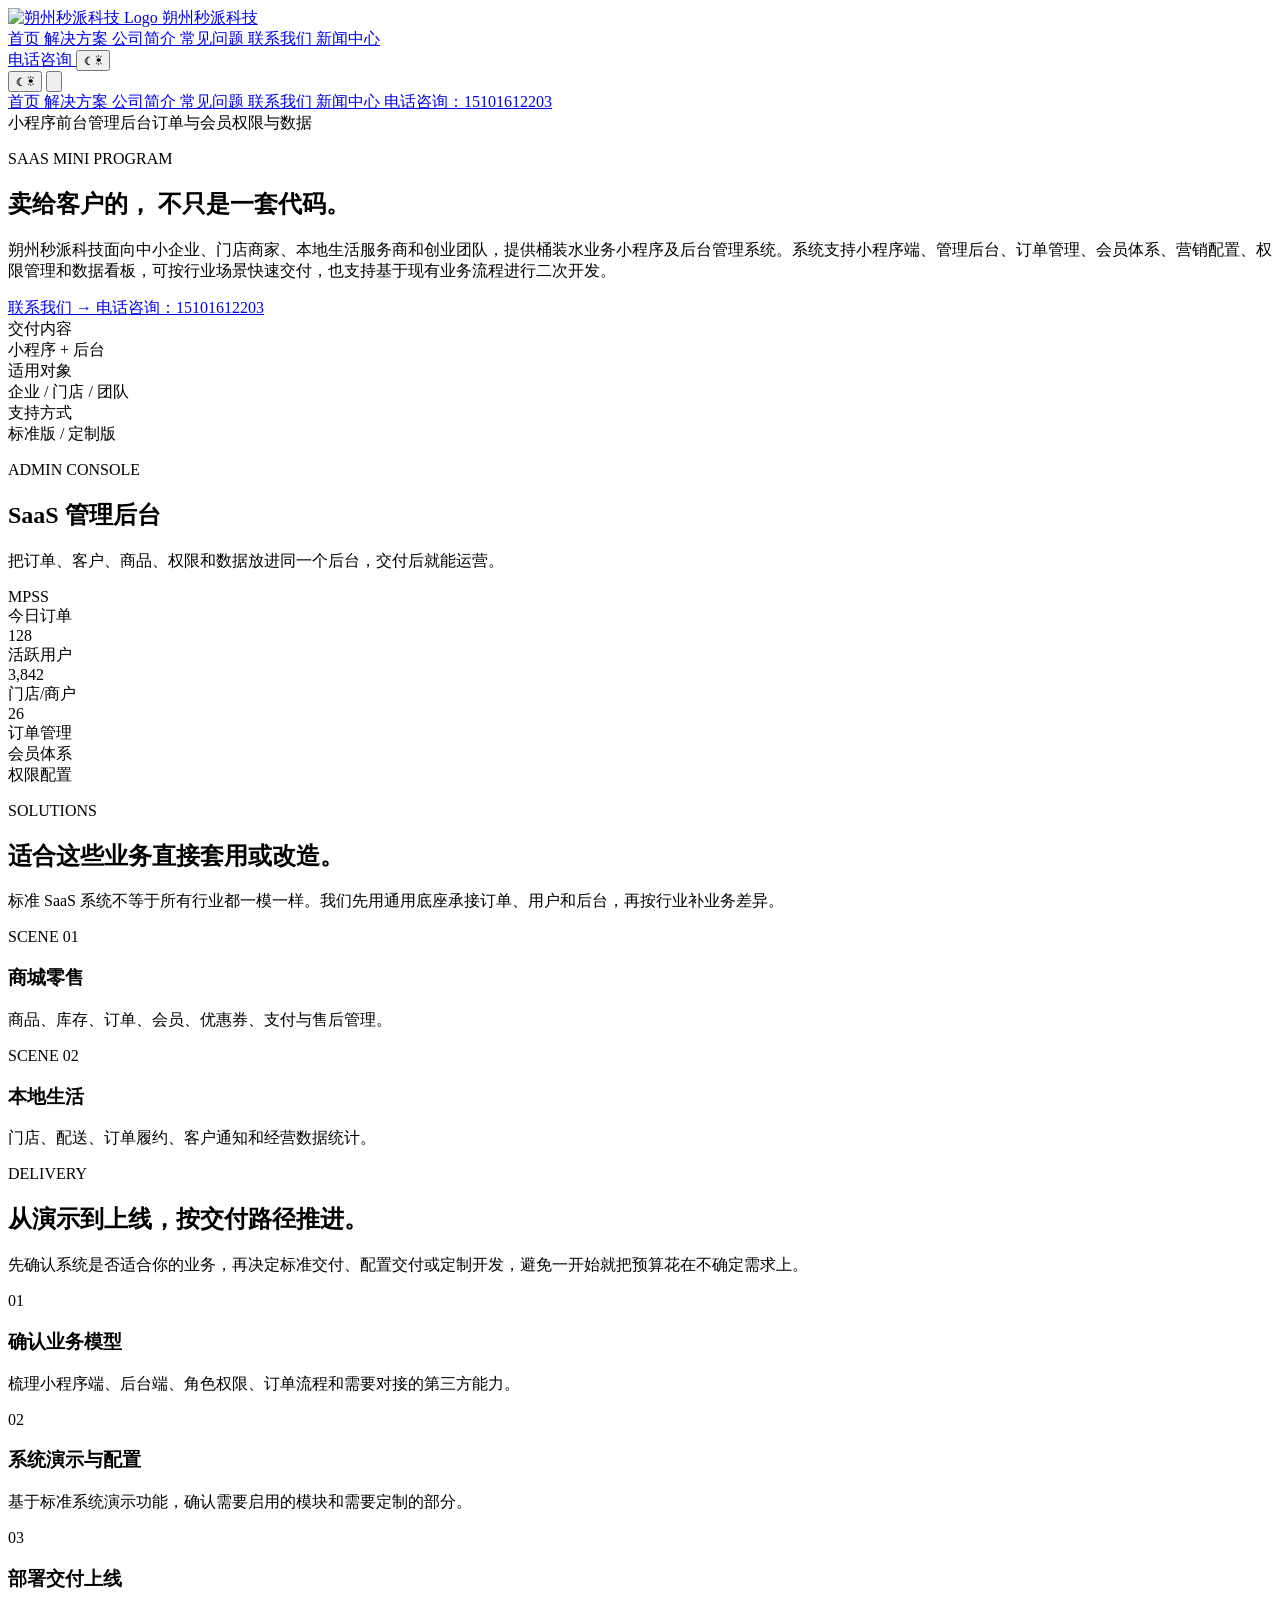
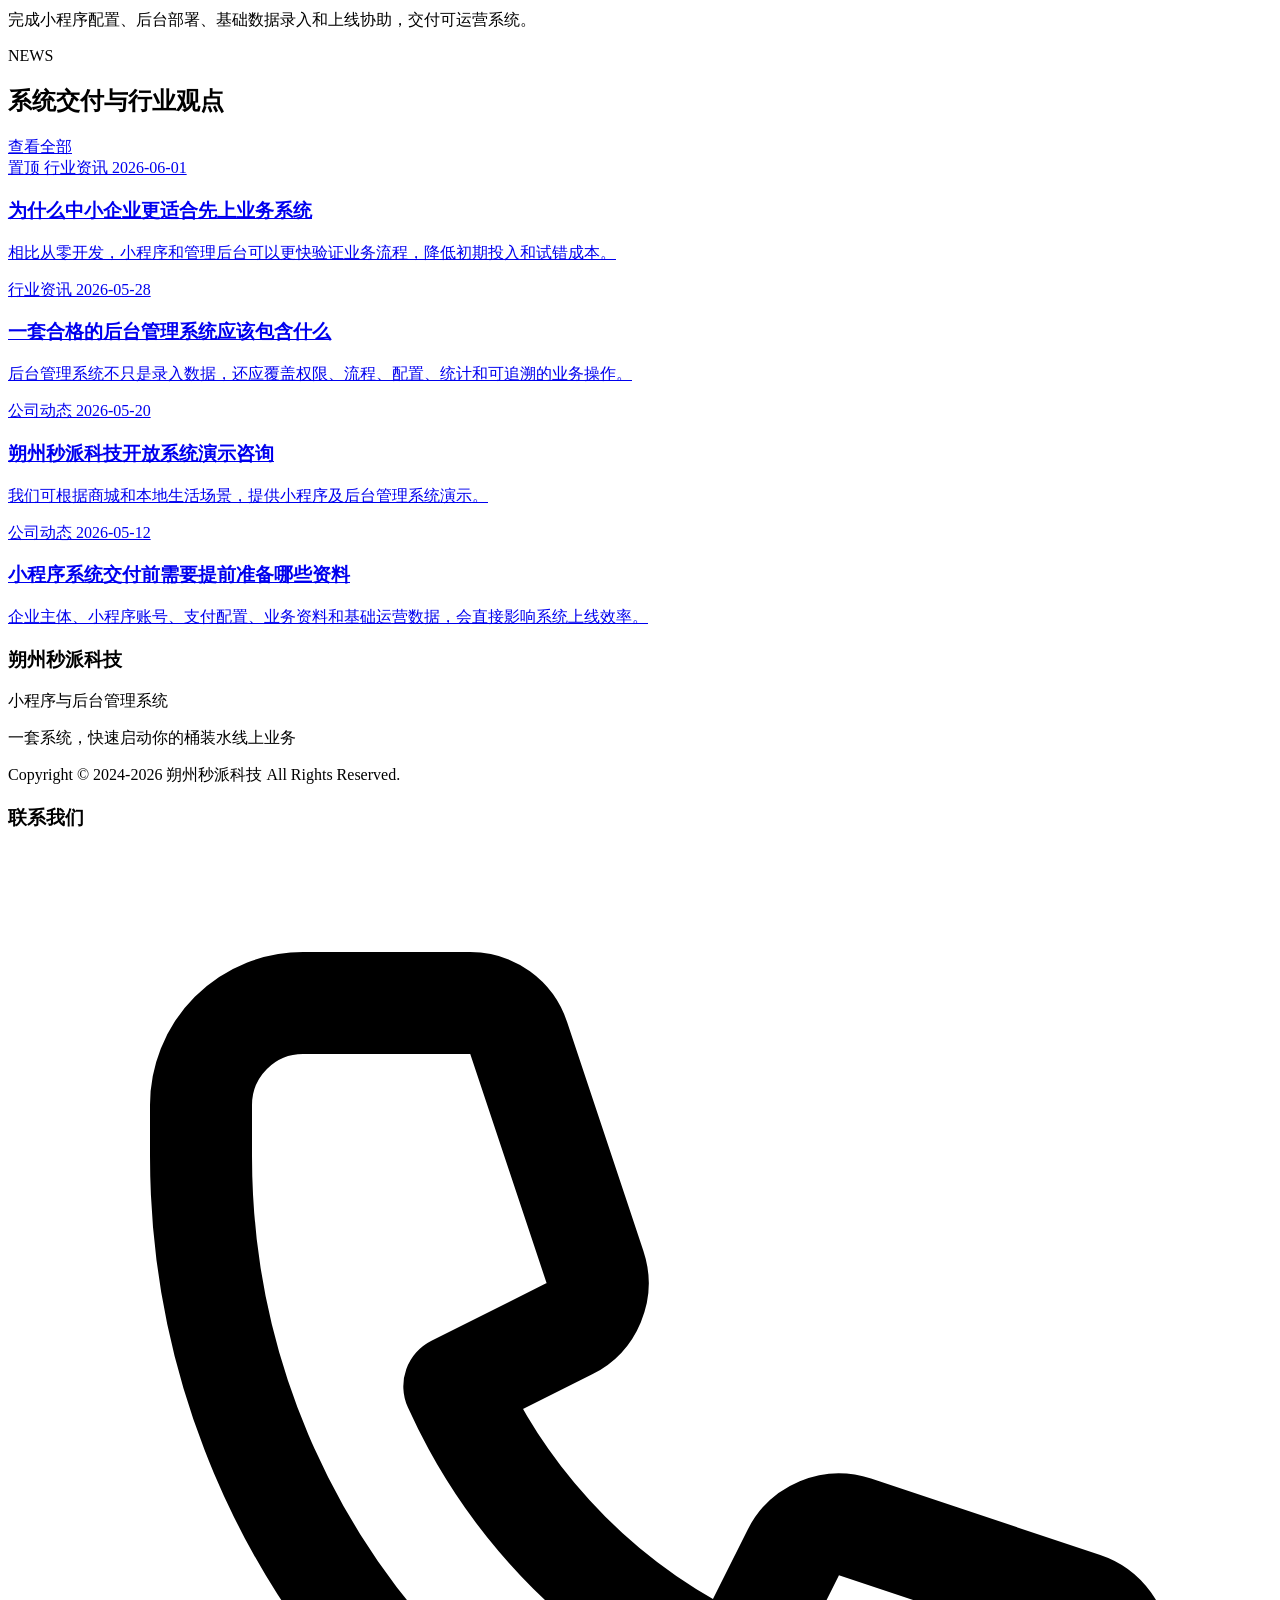
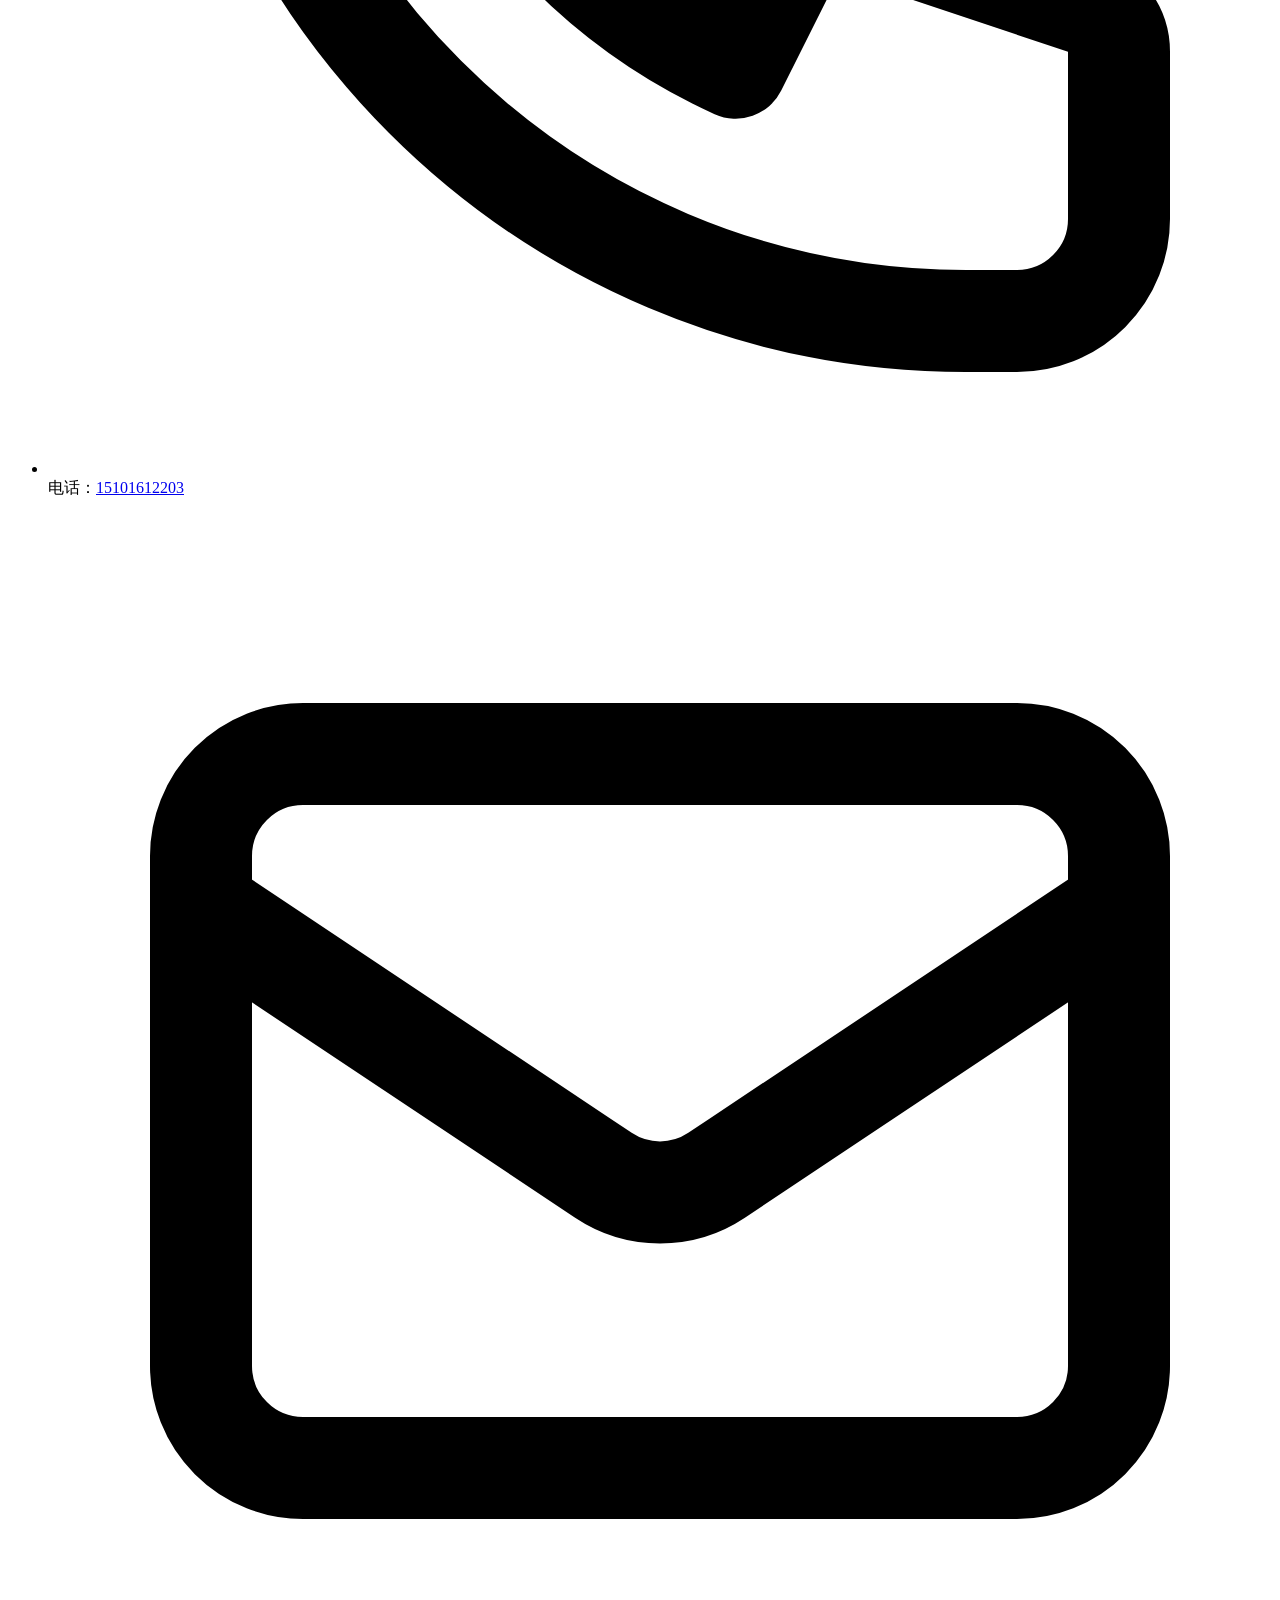
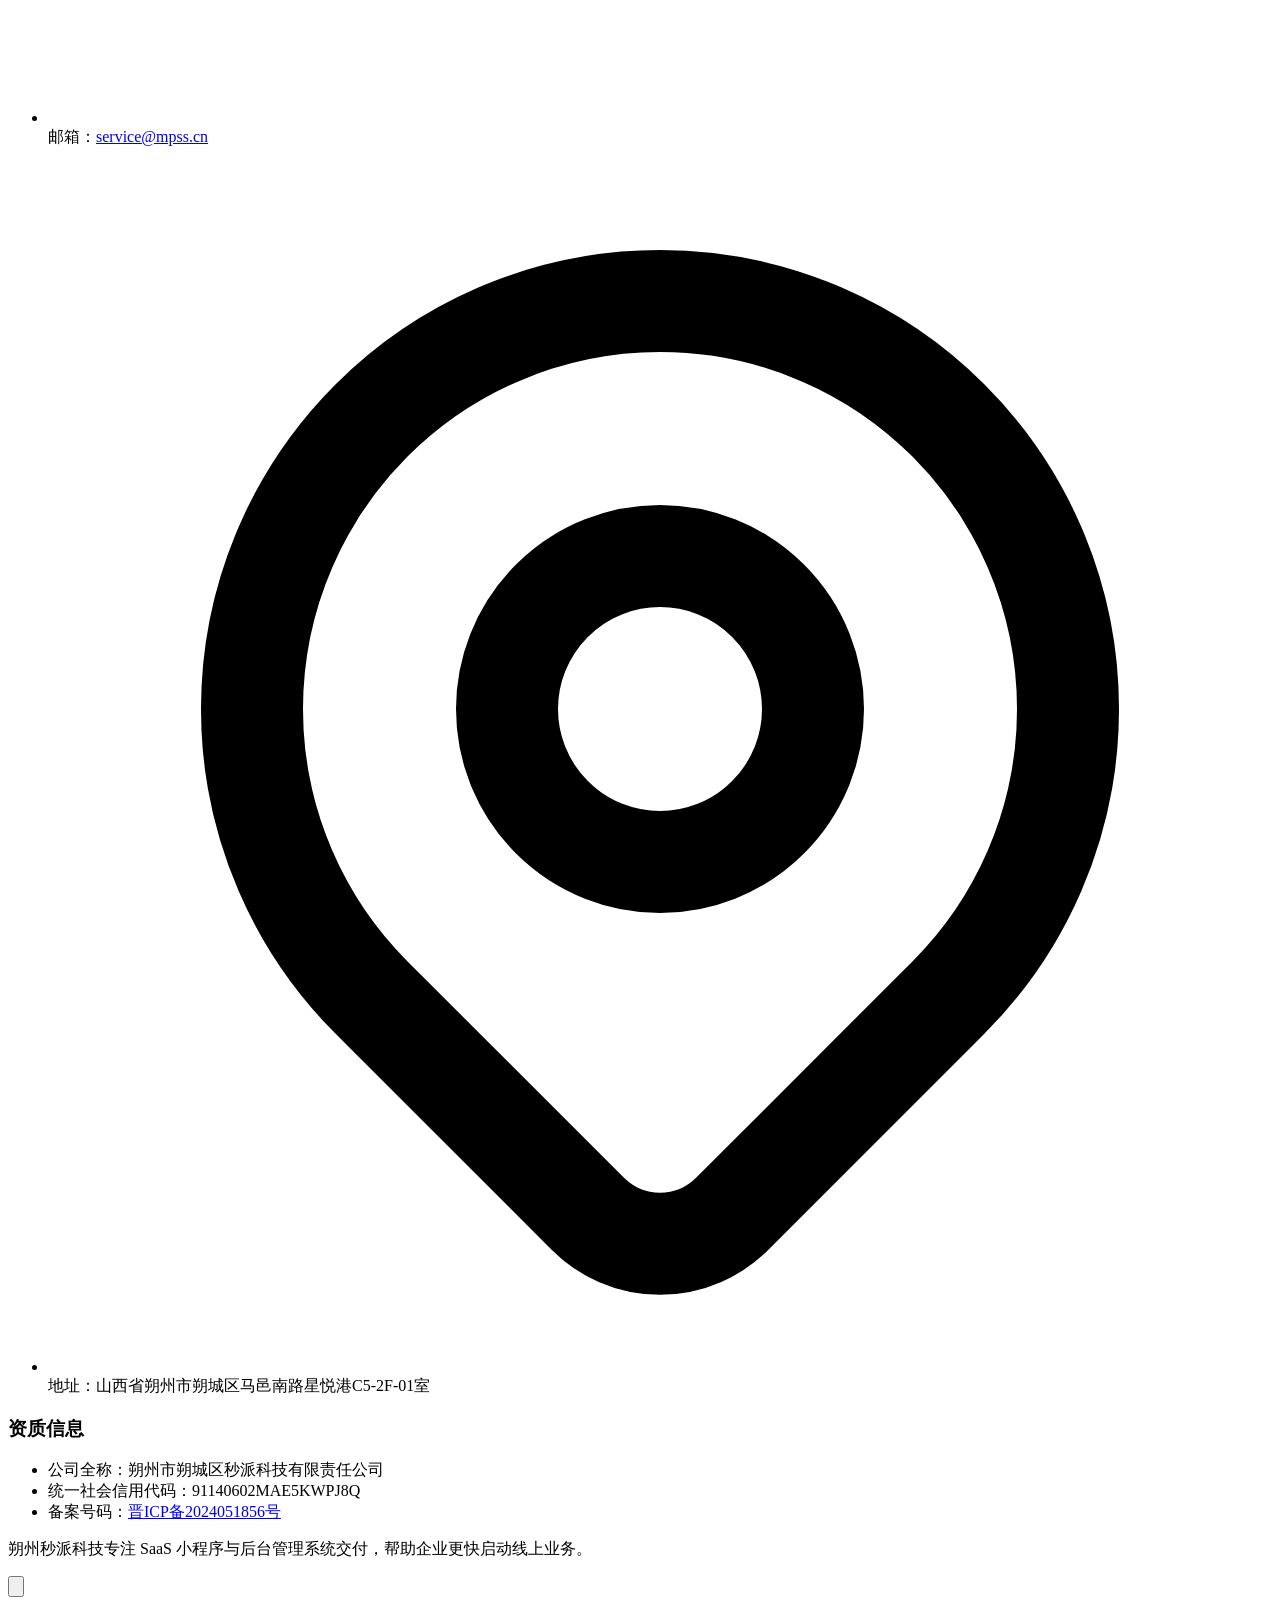
==== commit e12ae667: "Rebuild docs for site pages (src 1d55187)" ====
--- a/docs/index.html
+++ b/docs/index.html
@@ -12,14 +12,14 @@
           document.documentElement.classList.toggle('dark', preferDark());
         }
       })();
-    </script><link rel="icon" type="image/svg+xml" href="/images/logo.svg"><link rel="stylesheet" href="/xw_assets/Footer.BFUICoAv.css"><script>!(function(w,p,f,c){if(!window.crossOriginIsolated && !navigator.serviceWorker) return;c=w[p]=Object.assign(w[p]||{},{"lib":"/~partytown/","debug":false});c[f]=(c[f]||[])})(window,'partytown','forward');/* Partytown 1.0.5 - MIT QwikDev */
-!function(){const t=(t,e,r)=>{var n;if(void 0===(r=globalThis)._pttt){r._pttt=null;try{r._pttt=(null===(n=r.trustedTypes)||void 0===n?void 0:n.createPolicy("partytown",{createHTML:t=>t,createScript:t=>t,createScriptURL:t=>t}))||null}catch(t){}}return r._pttt?r._pttt[t](e):e},e={preserveBehavior:!1},r=t=>{if("string"==typeof t)return[t,e];const[r,n=e]=t;return[r,{...e,...n}]},n=Object.freeze((()=>{const t=new Set;let e=[];do{Object.getOwnPropertyNames(e).forEach(r=>{"function"==typeof e[r]&&t.add(r)})}while((e=Object.getPrototypeOf(e))!==Object.prototype);return Array.from(t)})());!function(e,o,i,a,c,s,p,l,d,u,y=e,f){function h(){f||(f=1,"/"==(p=(s.lib||"/~partytown/")+(s.debug?"debug/":""))[0]&&(d=o.querySelectorAll('script[type="text/partytown"]'),a!=e&&function(){try{return!!a.dispatchEvent}catch(t){return!1}}()?a.dispatchEvent(new CustomEvent("pt1",{detail:e})):(0!=(null==s?void 0:s.fallbackTimeout)&&(l=setTimeout(m,(null==s?void 0:s.fallbackTimeout)||1e4),o.addEventListener("pt0",w),o.addEventListener("pt2",m)),c?v(1):i.serviceWorker?i.serviceWorker.register(t("createScriptURL",p+(s.swPath||"partytown-sw.js")),{scope:p}).then(function(t){t?t.active?v():t.installing&&t.installing.addEventListener("statechange",function(t){"activated"==t.target.state&&v()}):m()},function(t){console.error(t),m()}):m())))}function v(r){u=o.createElement(r?"script":"iframe"),e._pttab=Date.now()+Math.round(Math.random()*Number.MAX_SAFE_INTEGER).toString(36),r||(u.style.display="block",u.style.width="0",u.style.height="0",u.style.border="0",u.style.visibility="hidden",u.setAttribute("aria-hidden",!0)),u.src=r?t("createScriptURL",p+"partytown-atomics.js?v=1.0.5"):p+"partytown-sandbox-sw.html?"+e._pttab,o.querySelector(s.sandboxParent||"body").appendChild(u)}function m(){if(w(),a==e){const t=(s.forward||[]).map(r);t.map(function([r]){const n=r.split(".")[0];t.some(function([t,{preserveBehavior:e}]){return e&&(r=n+".",t.startsWith(r));var r})||delete e[n]})}d=o.querySelectorAll('script[type="text/partytown"]');for(let t=0;t<d.length;t++)b(d[t]);"undefined"!=typeof MutationObserver&&new MutationObserver(function(t){t.map(function(t){for(var e=0;e<t.addedNodes.length;e++){var r=t.addedNodes[e];1==r.nodeType&&("SCRIPT"==r.nodeName&&"text/partytown"==r.type?b(r):r.querySelectorAll&&r.querySelectorAll('script[type="text/partytown"]').forEach(b))}})}).observe(o.documentElement,{childList:!0,subtree:!0}),u&&u.parentNode.removeChild(u)}function b(e,r){e.hasAttribute("data-ptworkeronly")||(r=o.createElement("script"),e.src?r.src=t("createScriptURL",e.src):r.innerHTML=t("createHTML",e.innerHTML),r.nonce=s.nonce,e.type+="-x",o.head.appendChild(r))}function w(){clearTimeout(l),o.removeEventListener("pt2",m)}s=e.partytown||{},a==e&&(s.forward||[]).map(function(t){const[o,{preserveBehavior:i}]=r(t);y=e,o.split(".").map(function(t,r,o){var a;y=y[o[r]]=r+1<o.length?y[o[r]]||(a=o[r+1],n.includes(a)?[]:{}):(()=>{let t=null;if(i){const{methodOrProperty:r,thisObject:n}=((t,e)=>{let r=t;for(let t=0;t<e.length-1;t+=1)r=r[e[t]];return{thisObject:r,methodOrProperty:e.length>0?r[e[e.length-1]]:void 0}})(e,o);"function"==typeof r&&(t=(...t)=>r.apply(n,...t))}return"push"==o[r]&&Array.isArray(y)&&y.map(function(t){(e._ptf=e._ptf||[]).push(o,[t])}),function(){let r;return t&&(r=t(arguments)),(e._ptf=e._ptf||[]).push(o,arguments),r}})()})}),"complete"==o.readyState?h():(e.addEventListener("DOMContentLoaded",h),e.addEventListener("load",h))}(window,document,navigator,top,window.crossOriginIsolated)}();;(e=>{e.addEventListener("astro:before-swap",e=>{let r=document.body.querySelector("iframe[src*='/~partytown/']");if(r)e.newDocument.body.append(r)})})(document);</script></head> <body class="bg-slate-50 text-slate-900 antialiased dark:bg-slate-950 dark:text-slate-100">  <header class="fixed inset-x-0 top-0 z-50 border-b border-white/40 bg-white/90 shadow-sm backdrop-blur-xl dark:border-slate-800/80 dark:bg-slate-950/85" id="main-header"> <div class="mx-auto flex h-16 max-w-7xl items-center justify-between px-4 sm:px-6 lg:px-8"> <a href="/" class="flex items-center gap-2" aria-label="朔州秒派科技首页"> <img src="/images/logo.svg" alt="朔州秒派科技 Logo" loading="eager" decoding="async" width="36" height="36" class="h-9 w-9"> <span class="text-xl font-extrabold tracking-tight bg-gradient-to-r from-sky-700 via-cyan-500 to-sky-600 bg-clip-text text-transparent"> 朔州秒派科技 </span> </a> <nav class="hidden items-center gap-1 md:flex" aria-label="主导航"> <a href="/" class="rounded-full px-4 py-2 text-sm font-semibold text-slate-700 transition hover:bg-sky-50 hover:text-sky-700 dark:text-slate-200 dark:hover:bg-sky-950/60 dark:hover:text-sky-300"> 首页 </a><a href="/#features" class="rounded-full px-4 py-2 text-sm font-semibold text-slate-700 transition hover:bg-sky-50 hover:text-sky-700 dark:text-slate-200 dark:hover:bg-sky-950/60 dark:hover:text-sky-300"> 产品能力 </a><a href="/solutions" class="rounded-full px-4 py-2 text-sm font-semibold text-slate-700 transition hover:bg-sky-50 hover:text-sky-700 dark:text-slate-200 dark:hover:bg-sky-950/60 dark:hover:text-sky-300"> 解决方案 </a><a href="/about" class="rounded-full px-4 py-2 text-sm font-semibold text-slate-700 transition hover:bg-sky-50 hover:text-sky-700 dark:text-slate-200 dark:hover:bg-sky-950/60 dark:hover:text-sky-300"> 公司简介 </a><a href="/contact" class="rounded-full px-4 py-2 text-sm font-semibold text-slate-700 transition hover:bg-sky-50 hover:text-sky-700 dark:text-slate-200 dark:hover:bg-sky-950/60 dark:hover:text-sky-300"> 联系我们 </a><a href="/news" class="rounded-full px-4 py-2 text-sm font-semibold text-slate-700 transition hover:bg-sky-50 hover:text-sky-700 dark:text-slate-200 dark:hover:bg-sky-950/60 dark:hover:text-sky-300"> 新闻中心 </a> </nav> <div class="hidden items-center gap-3 md:flex"> <a href="tel:15101612203" class="rounded-full bg-sky-600 px-4 py-2 text-sm font-bold text-white shadow-sm transition hover:bg-sky-700">
+    </script><link rel="icon" type="image/svg+xml" href="/images/logo.svg"><link rel="stylesheet" href="/xw_assets/Footer.IORJnTnh.css"><script>!(function(w,p,f,c){if(!window.crossOriginIsolated && !navigator.serviceWorker) return;c=w[p]=Object.assign(w[p]||{},{"lib":"/~partytown/","debug":false});c[f]=(c[f]||[])})(window,'partytown','forward');/* Partytown 1.0.5 - MIT QwikDev */
+!function(){const t=(t,e,r)=>{var n;if(void 0===(r=globalThis)._pttt){r._pttt=null;try{r._pttt=(null===(n=r.trustedTypes)||void 0===n?void 0:n.createPolicy("partytown",{createHTML:t=>t,createScript:t=>t,createScriptURL:t=>t}))||null}catch(t){}}return r._pttt?r._pttt[t](e):e},e={preserveBehavior:!1},r=t=>{if("string"==typeof t)return[t,e];const[r,n=e]=t;return[r,{...e,...n}]},n=Object.freeze((()=>{const t=new Set;let e=[];do{Object.getOwnPropertyNames(e).forEach(r=>{"function"==typeof e[r]&&t.add(r)})}while((e=Object.getPrototypeOf(e))!==Object.prototype);return Array.from(t)})());!function(e,o,i,a,c,s,p,l,d,u,y=e,f){function h(){f||(f=1,"/"==(p=(s.lib||"/~partytown/")+(s.debug?"debug/":""))[0]&&(d=o.querySelectorAll('script[type="text/partytown"]'),a!=e&&function(){try{return!!a.dispatchEvent}catch(t){return!1}}()?a.dispatchEvent(new CustomEvent("pt1",{detail:e})):(0!=(null==s?void 0:s.fallbackTimeout)&&(l=setTimeout(m,(null==s?void 0:s.fallbackTimeout)||1e4),o.addEventListener("pt0",w),o.addEventListener("pt2",m)),c?v(1):i.serviceWorker?i.serviceWorker.register(t("createScriptURL",p+(s.swPath||"partytown-sw.js")),{scope:p}).then(function(t){t?t.active?v():t.installing&&t.installing.addEventListener("statechange",function(t){"activated"==t.target.state&&v()}):m()},function(t){console.error(t),m()}):m())))}function v(r){u=o.createElement(r?"script":"iframe"),e._pttab=Date.now()+Math.round(Math.random()*Number.MAX_SAFE_INTEGER).toString(36),r||(u.style.display="block",u.style.width="0",u.style.height="0",u.style.border="0",u.style.visibility="hidden",u.setAttribute("aria-hidden",!0)),u.src=r?t("createScriptURL",p+"partytown-atomics.js?v=1.0.5"):p+"partytown-sandbox-sw.html?"+e._pttab,o.querySelector(s.sandboxParent||"body").appendChild(u)}function m(){if(w(),a==e){const t=(s.forward||[]).map(r);t.map(function([r]){const n=r.split(".")[0];t.some(function([t,{preserveBehavior:e}]){return e&&(r=n+".",t.startsWith(r));var r})||delete e[n]})}d=o.querySelectorAll('script[type="text/partytown"]');for(let t=0;t<d.length;t++)b(d[t]);"undefined"!=typeof MutationObserver&&new MutationObserver(function(t){t.map(function(t){for(var e=0;e<t.addedNodes.length;e++){var r=t.addedNodes[e];1==r.nodeType&&("SCRIPT"==r.nodeName&&"text/partytown"==r.type?b(r):r.querySelectorAll&&r.querySelectorAll('script[type="text/partytown"]').forEach(b))}})}).observe(o.documentElement,{childList:!0,subtree:!0}),u&&u.parentNode.removeChild(u)}function b(e,r){e.hasAttribute("data-ptworkeronly")||(r=o.createElement("script"),e.src?r.src=t("createScriptURL",e.src):r.innerHTML=t("createHTML",e.innerHTML),r.nonce=s.nonce,e.type+="-x",o.head.appendChild(r))}function w(){clearTimeout(l),o.removeEventListener("pt2",m)}s=e.partytown||{},a==e&&(s.forward||[]).map(function(t){const[o,{preserveBehavior:i}]=r(t);y=e,o.split(".").map(function(t,r,o){var a;y=y[o[r]]=r+1<o.length?y[o[r]]||(a=o[r+1],n.includes(a)?[]:{}):(()=>{let t=null;if(i){const{methodOrProperty:r,thisObject:n}=((t,e)=>{let r=t;for(let t=0;t<e.length-1;t+=1)r=r[e[t]];return{thisObject:r,methodOrProperty:e.length>0?r[e[e.length-1]]:void 0}})(e,o);"function"==typeof r&&(t=(...t)=>r.apply(n,...t))}return"push"==o[r]&&Array.isArray(y)&&y.map(function(t){(e._ptf=e._ptf||[]).push(o,[t])}),function(){let r;return t&&(r=t(arguments)),(e._ptf=e._ptf||[]).push(o,arguments),r}})()})}),"complete"==o.readyState?h():(e.addEventListener("DOMContentLoaded",h),e.addEventListener("load",h))}(window,document,navigator,top,window.crossOriginIsolated)}();;(e=>{e.addEventListener("astro:before-swap",e=>{let r=document.body.querySelector("iframe[src*='/~partytown/']");if(r)e.newDocument.body.append(r)})})(document);</script></head> <body class="bg-slate-50 text-slate-900 antialiased dark:bg-slate-950 dark:text-slate-100">  <header class="fixed inset-x-0 top-0 z-50 border-b border-white/40 bg-white/90 shadow-sm backdrop-blur-xl dark:border-slate-800/80 dark:bg-slate-950/85" id="main-header"> <div class="mx-auto flex h-16 max-w-7xl items-center justify-between px-4 sm:px-6 lg:px-8"> <a href="/" class="flex items-center gap-2" aria-label="朔州秒派科技首页"> <img src="/images/logo.svg" alt="朔州秒派科技 Logo" loading="eager" decoding="async" width="36" height="36" class="h-9 w-9"> <span class="text-xl font-extrabold tracking-tight bg-gradient-to-r from-sky-700 via-cyan-500 to-sky-600 bg-clip-text text-transparent"> 朔州秒派科技 </span> </a> <nav class="hidden items-center gap-1 md:flex" aria-label="主导航"> <a href="/" class="rounded-full px-4 py-2 text-sm font-semibold text-slate-700 transition hover:bg-sky-50 hover:text-sky-700 dark:text-slate-200 dark:hover:bg-sky-950/60 dark:hover:text-sky-300"> 首页 </a><a href="/solutions" class="rounded-full px-4 py-2 text-sm font-semibold text-slate-700 transition hover:bg-sky-50 hover:text-sky-700 dark:text-slate-200 dark:hover:bg-sky-950/60 dark:hover:text-sky-300"> 解决方案 </a><a href="/about" class="rounded-full px-4 py-2 text-sm font-semibold text-slate-700 transition hover:bg-sky-50 hover:text-sky-700 dark:text-slate-200 dark:hover:bg-sky-950/60 dark:hover:text-sky-300"> 公司简介 </a><a href="/faq" class="rounded-full px-4 py-2 text-sm font-semibold text-slate-700 transition hover:bg-sky-50 hover:text-sky-700 dark:text-slate-200 dark:hover:bg-sky-950/60 dark:hover:text-sky-300"> 常见问题 </a><a href="/contact" class="rounded-full px-4 py-2 text-sm font-semibold text-slate-700 transition hover:bg-sky-50 hover:text-sky-700 dark:text-slate-200 dark:hover:bg-sky-950/60 dark:hover:text-sky-300"> 联系我们 </a><a href="/news" class="rounded-full px-4 py-2 text-sm font-semibold text-slate-700 transition hover:bg-sky-50 hover:text-sky-700 dark:text-slate-200 dark:hover:bg-sky-950/60 dark:hover:text-sky-300"> 新闻中心 </a> </nav> <div class="hidden items-center gap-3 md:flex"> <a href="tel:15101612203" class="rounded-full bg-sky-600 px-4 py-2 text-sm font-bold text-white shadow-sm transition hover:bg-sky-700">
 电话咨询
-</a> <button id="theme-toggle-header" onclick="window.toggleTheme && window.toggleTheme()" class="rounded-full p-2 text-slate-600 transition hover:bg-slate-100 dark:text-slate-300 dark:hover:bg-slate-800" aria-label="切换主题"> <span class="block dark:hidden">☾</span> <span class="hidden dark:block">☀</span> </button> </div> <div class="flex items-center gap-2 md:hidden"> <button id="theme-toggle-header-mobile" onclick="window.toggleTheme && window.toggleTheme()" class="rounded-full p-2 text-slate-600 dark:text-slate-300" aria-label="切换主题"> <span class="block dark:hidden">☾</span> <span class="hidden dark:block">☀</span> </button> <button id="mobile-menu-btn" class="rounded-full p-2 text-slate-600 dark:text-slate-300" aria-label="打开菜单" aria-expanded="false"> <svg xmlns="http://www.w3.org/2000/svg" class="h-6 w-6" fill="none" viewBox="0 0 24 24" stroke="currentColor" stroke-width="2"><path stroke-linecap="round" stroke-linejoin="round" d="M4 6h16M4 12h16M4 18h16"></path></svg> </button> </div> </div> <div id="mobile-menu" class="hidden border-t border-slate-200 bg-white/95 px-4 py-3 dark:border-slate-800 dark:bg-slate-950/95 md:hidden"> <a href="/" class="block rounded-xl px-4 py-3 text-base font-semibold text-slate-700 hover:bg-sky-50 hover:text-sky-700 dark:text-slate-200 dark:hover:bg-slate-800"> 首页 </a><a href="/#features" class="block rounded-xl px-4 py-3 text-base font-semibold text-slate-700 hover:bg-sky-50 hover:text-sky-700 dark:text-slate-200 dark:hover:bg-slate-800"> 产品能力 </a><a href="/solutions" class="block rounded-xl px-4 py-3 text-base font-semibold text-slate-700 hover:bg-sky-50 hover:text-sky-700 dark:text-slate-200 dark:hover:bg-slate-800"> 解决方案 </a><a href="/about" class="block rounded-xl px-4 py-3 text-base font-semibold text-slate-700 hover:bg-sky-50 hover:text-sky-700 dark:text-slate-200 dark:hover:bg-slate-800"> 公司简介 </a><a href="/contact" class="block rounded-xl px-4 py-3 text-base font-semibold text-slate-700 hover:bg-sky-50 hover:text-sky-700 dark:text-slate-200 dark:hover:bg-slate-800"> 联系我们 </a><a href="/news" class="block rounded-xl px-4 py-3 text-base font-semibold text-slate-700 hover:bg-sky-50 hover:text-sky-700 dark:text-slate-200 dark:hover:bg-slate-800"> 新闻中心 </a> <a href="tel:15101612203" class="mt-2 block rounded-xl bg-sky-600 px-4 py-3 text-center font-bold text-white">电话咨询：15101612203</a> </div> </header> <script type="module">document.addEventListener("DOMContentLoaded",()=>{const n=document.getElementById("mobile-menu-btn"),e=document.getElementById("mobile-menu");n?.addEventListener("click",()=>{const t=e?.classList.toggle("hidden");n.setAttribute("aria-expanded",String(!t))}),e?.querySelectorAll("a").forEach(t=>t.addEventListener("click",()=>e.classList.add("hidden")))});</script> <main class="overflow-hidden bg-[#f6f3ea] text-slate-950 dark:bg-slate-950 dark:text-white"> <section class="relative pt-28 pb-16 md:pt-36 md:pb-24"> <div class="absolute inset-0 bg-[radial-gradient(circle_at_20%_10%,#bff7e2_0%,transparent_28%),radial-gradient(circle_at_85%_15%,#ffd89a_0%,transparent_26%),linear-gradient(135deg,#fbf7ed_0%,#eef7ef_48%,#f8fbff_100%)] dark:bg-[radial-gradient(circle_at_20%_10%,rgba(45,212,191,.22)_0%,transparent_30%),radial-gradient(circle_at_82%_12%,rgba(251,191,36,.18)_0%,transparent_28%),linear-gradient(135deg,#020617_0%,#0f172a_58%,#03151f_100%)]"></div> <div class="relative mx-auto grid max-w-7xl gap-12 px-4 sm:px-6 lg:grid-cols-[1.02fr_.98fr] lg:px-8"> <div class="flex flex-col justify-center"> <div class="mb-6 flex flex-wrap gap-2"> <span class="rounded-full border border-slate-950/10 bg-white/70 px-4 py-2 text-xs font-black text-slate-700 shadow-sm backdrop-blur dark:border-white/10 dark:bg-white/10 dark:text-slate-100">小程序前台</span><span class="rounded-full border border-slate-950/10 bg-white/70 px-4 py-2 text-xs font-black text-slate-700 shadow-sm backdrop-blur dark:border-white/10 dark:bg-white/10 dark:text-slate-100">管理后台</span><span class="rounded-full border border-slate-950/10 bg-white/70 px-4 py-2 text-xs font-black text-slate-700 shadow-sm backdrop-blur dark:border-white/10 dark:bg-white/10 dark:text-slate-100">订单与会员</span><span class="rounded-full border border-slate-950/10 bg-white/70 px-4 py-2 text-xs font-black text-slate-700 shadow-sm backdrop-blur dark:border-white/10 dark:bg-white/10 dark:text-slate-100">权限与数据</span> </div> <p class="text-sm font-black tracking-[0.34em] text-emerald-700 dark:text-emerald-300">SAAS MINI PROGRAM</p> <h1 class="mt-5 max-w-4xl text-[2.6rem] font-black leading-[1.05] tracking-[-0.045em] text-slate-950 dark:text-white sm:text-6xl lg:text-7xl">
+</a> <button id="theme-toggle-header" onclick="window.toggleTheme && window.toggleTheme()" class="rounded-full p-2 text-slate-600 transition hover:bg-slate-100 dark:text-slate-300 dark:hover:bg-slate-800" aria-label="切换主题"> <span class="block dark:hidden">☾</span> <span class="hidden dark:block">☀</span> </button> </div> <div class="flex items-center gap-2 md:hidden"> <button id="theme-toggle-header-mobile" onclick="window.toggleTheme && window.toggleTheme()" class="rounded-full p-2 text-slate-600 dark:text-slate-300" aria-label="切换主题"> <span class="block dark:hidden">☾</span> <span class="hidden dark:block">☀</span> </button> <button id="mobile-menu-btn" class="rounded-full p-2 text-slate-600 dark:text-slate-300" aria-label="打开菜单" aria-expanded="false"> <svg xmlns="http://www.w3.org/2000/svg" class="h-6 w-6" fill="none" viewBox="0 0 24 24" stroke="currentColor" stroke-width="2"><path stroke-linecap="round" stroke-linejoin="round" d="M4 6h16M4 12h16M4 18h16"></path></svg> </button> </div> </div> <div id="mobile-menu" class="hidden border-t border-slate-200 bg-white/95 px-4 py-3 dark:border-slate-800 dark:bg-slate-950/95 md:hidden"> <a href="/" class="block rounded-xl px-4 py-3 text-base font-semibold text-slate-700 hover:bg-sky-50 hover:text-sky-700 dark:text-slate-200 dark:hover:bg-slate-800"> 首页 </a><a href="/solutions" class="block rounded-xl px-4 py-3 text-base font-semibold text-slate-700 hover:bg-sky-50 hover:text-sky-700 dark:text-slate-200 dark:hover:bg-slate-800"> 解决方案 </a><a href="/about" class="block rounded-xl px-4 py-3 text-base font-semibold text-slate-700 hover:bg-sky-50 hover:text-sky-700 dark:text-slate-200 dark:hover:bg-slate-800"> 公司简介 </a><a href="/faq" class="block rounded-xl px-4 py-3 text-base font-semibold text-slate-700 hover:bg-sky-50 hover:text-sky-700 dark:text-slate-200 dark:hover:bg-slate-800"> 常见问题 </a><a href="/contact" class="block rounded-xl px-4 py-3 text-base font-semibold text-slate-700 hover:bg-sky-50 hover:text-sky-700 dark:text-slate-200 dark:hover:bg-slate-800"> 联系我们 </a><a href="/news" class="block rounded-xl px-4 py-3 text-base font-semibold text-slate-700 hover:bg-sky-50 hover:text-sky-700 dark:text-slate-200 dark:hover:bg-slate-800"> 新闻中心 </a> <a href="tel:15101612203" class="mt-2 block rounded-xl bg-sky-600 px-4 py-3 text-center font-bold text-white">电话咨询：15101612203</a> </div> </header> <script type="module">document.addEventListener("DOMContentLoaded",()=>{const n=document.getElementById("mobile-menu-btn"),e=document.getElementById("mobile-menu");n?.addEventListener("click",()=>{const t=e?.classList.toggle("hidden");n.setAttribute("aria-expanded",String(!t))}),e?.querySelectorAll("a").forEach(t=>t.addEventListener("click",()=>e.classList.add("hidden")))});</script> <main class="overflow-hidden bg-[#f6f3ea] text-slate-950 dark:bg-slate-950 dark:text-white"> <section class="relative pt-28 pb-16 md:pt-36 md:pb-24"> <div class="absolute inset-0 bg-[radial-gradient(circle_at_20%_10%,#bff7e2_0%,transparent_28%),radial-gradient(circle_at_85%_15%,#ffd89a_0%,transparent_26%),linear-gradient(135deg,#fbf7ed_0%,#eef7ef_48%,#f8fbff_100%)] dark:bg-[radial-gradient(circle_at_20%_10%,rgba(45,212,191,.22)_0%,transparent_30%),radial-gradient(circle_at_82%_12%,rgba(251,191,36,.18)_0%,transparent_28%),linear-gradient(135deg,#020617_0%,#0f172a_58%,#03151f_100%)]"></div> <div class="relative mx-auto grid max-w-7xl gap-12 px-4 sm:px-6 lg:grid-cols-[1.02fr_.98fr] lg:px-8"> <div class="flex flex-col justify-center"> <div class="mb-6 flex flex-wrap gap-2"> <span class="rounded-full border border-slate-950/10 bg-white/70 px-4 py-2 text-xs font-black text-slate-700 shadow-sm backdrop-blur dark:border-white/10 dark:bg-white/10 dark:text-slate-100">小程序前台</span><span class="rounded-full border border-slate-950/10 bg-white/70 px-4 py-2 text-xs font-black text-slate-700 shadow-sm backdrop-blur dark:border-white/10 dark:bg-white/10 dark:text-slate-100">管理后台</span><span class="rounded-full border border-slate-950/10 bg-white/70 px-4 py-2 text-xs font-black text-slate-700 shadow-sm backdrop-blur dark:border-white/10 dark:bg-white/10 dark:text-slate-100">订单与会员</span><span class="rounded-full border border-slate-950/10 bg-white/70 px-4 py-2 text-xs font-black text-slate-700 shadow-sm backdrop-blur dark:border-white/10 dark:bg-white/10 dark:text-slate-100">权限与数据</span> </div> <p class="text-sm font-black tracking-[0.34em] text-emerald-700 dark:text-emerald-300">SAAS MINI PROGRAM</p> <h1 class="mt-5 max-w-4xl text-[2.6rem] font-black leading-[1.05] tracking-[-0.045em] text-slate-950 dark:text-white sm:text-6xl lg:text-7xl">
 卖给客户的，
 <span class="block text-emerald-700 dark:text-emerald-300">不只是一套代码。</span> </h1> <p class="mt-8 max-w-2xl text-lg leading-8 text-slate-700 dark:text-slate-300"> 朔州秒派科技面向中小企业、门店商家、本地生活服务商和创业团队，提供桶装水业务小程序及后台管理系统。系统支持小程序端、管理后台、订单管理、会员体系、营销配置、权限管理和数据看板，可按行业场景快速交付，也支持基于现有业务流程进行二次开发。 </p> <div class="mt-9 flex flex-col gap-3 sm:flex-row"> <a href="/contact" class="group inline-flex items-center justify-center rounded-full bg-slate-950 px-8 py-4 text-base font-black text-white shadow-2xl shadow-slate-900/20 transition hover:-translate-y-1 hover:bg-emerald-700 dark:bg-white dark:text-slate-950 dark:hover:bg-emerald-200">
 联系我们 <span class="ml-2 transition group-hover:translate-x-1">→</span> </a> <a href="tel:15101612203" class="inline-flex items-center justify-center rounded-full border border-slate-950/15 bg-white/70 px-8 py-4 text-base font-black text-slate-900 backdrop-blur transition hover:-translate-y-1 hover:bg-white dark:border-white/10 dark:bg-white/10 dark:text-white dark:hover:bg-white/15">
-电话咨询：15101612203 </a> </div> <div class="mt-10 grid gap-3 sm:grid-cols-3"> <div class="rounded-3xl border border-white/80 bg-white/70 p-5 shadow-sm backdrop-blur dark:border-white/10 dark:bg-white/10"> <div class="text-xs font-black uppercase tracking-wider text-slate-400">交付内容</div> <div class="mt-2 text-lg font-black text-slate-950 dark:text-white">小程序 + 后台</div> </div><div class="rounded-3xl border border-white/80 bg-white/70 p-5 shadow-sm backdrop-blur dark:border-white/10 dark:bg-white/10"> <div class="text-xs font-black uppercase tracking-wider text-slate-400">适用对象</div> <div class="mt-2 text-lg font-black text-slate-950 dark:text-white">企业 / 门店 / 团队</div> </div><div class="rounded-3xl border border-white/80 bg-white/70 p-5 shadow-sm backdrop-blur dark:border-white/10 dark:bg-white/10"> <div class="text-xs font-black uppercase tracking-wider text-slate-400">支持方式</div> <div class="mt-2 text-lg font-black text-slate-950 dark:text-white">标准版 / 定制版</div> </div> </div> </div> <div class="relative flex items-center justify-center lg:justify-end"> <div class="relative w-full max-w-[560px]"> <div class="rounded-[2.4rem] border border-white/80 bg-white/75 p-4 shadow-2xl shadow-slate-900/15 backdrop-blur-xl dark:border-white/10 dark:bg-white/10"> <div class="rounded-[2rem] bg-[#101827] p-6 text-white"> <div class="flex items-start justify-between gap-4"> <div> <p class="text-xs font-black tracking-[0.3em] text-emerald-300">ADMIN CONSOLE</p> <h2 class="mt-3 text-3xl font-black">SaaS 管理后台</h2> <p class="mt-3 max-w-sm text-sm leading-6 text-slate-300">把订单、客户、商品、权限和数据放进同一个后台，交付后就能运营。</p> </div> <div class="rounded-2xl bg-white px-3 py-2 text-sm font-black text-slate-950">MPSS</div> </div> <div class="mt-8 grid gap-4 sm:grid-cols-[1fr_.72fr]"> <div class="rounded-3xl bg-emerald-300 p-5 text-slate-950"> <div class="text-sm font-black opacity-60">今日订单</div> <div class="mt-3 text-5xl font-black">128</div> <div class="mt-6 h-2 rounded-full bg-slate-950/10"><div class="h-2 w-3/4 rounded-full bg-slate-950"></div></div> </div> <div class="space-y-3"> <div class="rounded-3xl bg-white/10 p-4"><div class="text-xs text-slate-400">活跃用户</div><div class="mt-1 text-2xl font-black">3,842</div></div> <div class="rounded-3xl bg-white/10 p-4"><div class="text-xs text-slate-400">门店/商户</div><div class="mt-1 text-2xl font-black">26</div></div> </div> </div> <div class="mt-5 grid grid-cols-3 gap-3 text-sm font-bold text-slate-300"> <div class="rounded-2xl bg-white/10 p-4">订单管理</div> <div class="rounded-2xl bg-white/10 p-4">会员体系</div> <div class="rounded-2xl bg-white/10 p-4">权限配置</div> </div> </div> </div> </div> </div> </div> </section> <section id="features" class="bg-[#f6f3ea] py-16 dark:bg-slate-950 md:py-24"> <div class="mx-auto max-w-7xl px-4 sm:px-6 lg:px-8"> <div class="grid gap-10 lg:grid-cols-[.8fr_1.2fr] lg:items-end"> <div> <p class="text-sm font-black tracking-[0.28em] text-emerald-700 dark:text-emerald-300">PRODUCT</p> <h2 class="mt-4 text-4xl font-black tracking-[-0.04em] text-slate-950 dark:text-white md:text-5xl">一套能拿去卖的 SaaS 系统。</h2> </div> <p class="text-lg leading-8 text-slate-600 dark:text-slate-300">官网不强调“我们会写代码”，而是强调客户真正关心的交付物：小程序、后台、模块、权限、数据、上线和后续扩展。</p> </div> <div class="mt-12 grid gap-3 md:grid-cols-2 lg:grid-cols-3"> <article class="min-h-[270px] rounded-[2rem] p-6 transition hover:-translate-y-2 bg-slate-950 text-white dark:bg-emerald-300 dark:text-slate-950"> <div class="flex items-center justify-between"> <span class="text-4xl">APP</span> <span class="text-sm font-black opacity-40">01</span> </div> <h3 class="mt-10 text-2xl font-black tracking-[-0.03em]">小程序前台</h3> <p class="mt-4 text-sm leading-7 text-white/75 dark:text-slate-700">支持商品展示、在线下单、会员登录、支付流程和消息提醒，适合快速上线微信生态业务。</p> </article><article class="min-h-[270px] rounded-[2rem] p-6 transition hover:-translate-y-2 border border-slate-950/5 bg-white text-slate-950 shadow-sm dark:border-white/10 dark:bg-slate-900 dark:text-white"> <div class="flex items-center justify-between"> <span class="text-4xl">CMS</span> <span class="text-sm font-black opacity-40">02</span> </div> <h3 class="mt-10 text-2xl font-black tracking-[-0.03em]">后台管理</h3> <p class="mt-4 text-sm leading-7 text-slate-600 dark:text-slate-300">订单、用户、商品、营销、门店、财务、内容和权限集中管理，让业务人员可以直接操作。</p> </article><article class="min-h-[270px] rounded-[2rem] p-6 transition hover:-translate-y-2 border border-slate-950/5 bg-white text-slate-950 shadow-sm dark:border-white/10 dark:bg-slate-900 dark:text-white"> <div class="flex items-center justify-between"> <span class="text-4xl">DEV</span> <span class="text-sm font-black opacity-40">03</span> </div> <h3 class="mt-10 text-2xl font-black tracking-[-0.03em]">可二次开发</h3> <p class="mt-4 text-sm leading-7 text-slate-600 dark:text-slate-300">在标准系统基础上扩展行业字段、业务流程、第三方接口和报表规则，降低从零开发成本。</p> </article> </div> </div> </section> <section id="solutions" class="bg-[#101827] py-16 text-white md:py-24"> <div class="mx-auto max-w-7xl px-4 sm:px-6 lg:px-8"> <div class="grid gap-12 lg:grid-cols-[.9fr_1.1fr] lg:items-start"> <div> <p class="text-sm font-black tracking-[0.28em] text-emerald-300">SOLUTIONS</p> <h2 class="mt-4 text-4xl font-black tracking-[-0.04em] md:text-5xl">适合这些业务直接套用或改造。</h2> <p class="mt-6 text-lg leading-8 text-slate-300">标准 SaaS 系统不等于所有行业都一模一样。我们先用通用底座承接订单、用户和后台，再按行业补业务差异。</p> </div> <div class="grid gap-4 sm:grid-cols-2"> <article class="rounded-[2rem] p-6 bg-emerald-300 text-slate-950"> <div class="text-sm font-black opacity-50">SCENE 01</div> <h3 class="mt-8 text-2xl font-black">商城零售</h3> <p class="mt-4 text-sm leading-7 text-slate-700">商品、库存、订单、会员、优惠券、支付与售后管理。</p> </article><article class="rounded-[2rem] p-6 border border-white/10 bg-white/8 backdrop-blur"> <div class="text-sm font-black opacity-50">SCENE 02</div> <h3 class="mt-8 text-2xl font-black">本地生活</h3> <p class="mt-4 text-sm leading-7 text-slate-300">门店、配送、订单履约、客户通知和经营数据统计。</p> </article> </div> </div> </div> </section> <section class="bg-white py-16 dark:bg-slate-950 md:py-24"> <div class="mx-auto max-w-7xl px-4 sm:px-6 lg:px-8"> <div class="grid gap-10 lg:grid-cols-[1fr_1fr] lg:items-center"> <div class="rounded-[2.5rem] bg-[#f6f3ea] p-8 shadow-xl shadow-slate-900/5 dark:bg-slate-900"> <p class="text-sm font-black tracking-[0.28em] text-emerald-700 dark:text-emerald-300">DELIVERY</p> <h2 class="mt-4 text-4xl font-black tracking-[-0.04em] text-slate-950 dark:text-white">从演示到上线，按交付路径推进。</h2> <p class="mt-5 text-lg leading-8 text-slate-600 dark:text-slate-300">先确认系统是否适合你的业务，再决定标准交付、配置交付或定制开发，避免一开始就把预算花在不确定需求上。</p> </div> <div class="space-y-4"> <div class="grid gap-4 rounded-[2rem] border border-slate-950/5 bg-[#f8fbff] p-5 dark:border-white/10 dark:bg-slate-900 sm:grid-cols-[90px_1fr] sm:items-center"> <div class="text-5xl font-black text-emerald-700 dark:text-emerald-300">01</div> <div> <h3 class="text-2xl font-black text-slate-950 dark:text-white">确认业务模型</h3> <p class="mt-2 leading-7 text-slate-600 dark:text-slate-300">梳理小程序端、后台端、角色权限、订单流程和需要对接的第三方能力。</p> </div> </div><div class="grid gap-4 rounded-[2rem] border border-slate-950/5 bg-[#f8fbff] p-5 dark:border-white/10 dark:bg-slate-900 sm:grid-cols-[90px_1fr] sm:items-center"> <div class="text-5xl font-black text-emerald-700 dark:text-emerald-300">02</div> <div> <h3 class="text-2xl font-black text-slate-950 dark:text-white">系统演示与配置</h3> <p class="mt-2 leading-7 text-slate-600 dark:text-slate-300">基于标准系统演示功能，确认需要启用的模块和需要定制的部分。</p> </div> </div><div class="grid gap-4 rounded-[2rem] border border-slate-950/5 bg-[#f8fbff] p-5 dark:border-white/10 dark:bg-slate-900 sm:grid-cols-[90px_1fr] sm:items-center"> <div class="text-5xl font-black text-emerald-700 dark:text-emerald-300">03</div> <div> <h3 class="text-2xl font-black text-slate-950 dark:text-white">部署交付上线</h3> <p class="mt-2 leading-7 text-slate-600 dark:text-slate-300">完成小程序配置、后台部署、基础数据录入和上线协助，交付可运营系统。</p> </div> </div> </div> </div> </div> </section> <section class="bg-[#f6f3ea] py-16 dark:bg-slate-950 md:py-24" id="news"> <div class="mx-auto max-w-7xl px-4 sm:px-6 lg:px-8"> <div class="flex flex-col justify-between gap-6 md:flex-row md:items-end"> <div> <p class="text-sm font-black tracking-[0.28em] text-emerald-700 dark:text-emerald-300">NEWS</p> <h2 class="mt-4 text-4xl font-black tracking-[-0.04em] text-slate-950 dark:text-white md:text-5xl">系统交付与行业观点</h2> </div> <a href="/news" class="inline-flex w-fit rounded-full border border-slate-950/10 px-6 py-3 font-black text-slate-900 transition hover:bg-slate-950 hover:text-white dark:border-white/10 dark:text-white dark:hover:bg-white dark:hover:text-slate-950">查看全部</a> </div> <div class="mt-10 grid gap-5 lg:grid-cols-4"> <a href="/article/news-1/" class="group rounded-[2rem] p-6 transition hover:-translate-y-2 bg-[#fff0c8] lg:col-span-2 dark:bg-slate-900"> <div class="flex items-center gap-2 text-xs font-black text-slate-400"> <span class="rounded-full bg-rose-100 px-2 py-1 text-rose-600 dark:bg-rose-950 dark:text-rose-300">置顶</span> <span>行业资讯</span> <time>2026-06-01</time> </div> <h3 class="text-3xl mt-8 font-black tracking-[-0.04em] text-slate-950 group-hover:text-emerald-700 dark:text-white dark:group-hover:text-emerald-300">为什么中小企业更适合先上业务系统</h3> <p class="mt-4 line-clamp-3 text-sm leading-7 text-slate-600 dark:text-slate-300">相比从零开发，小程序和管理后台可以更快验证业务流程，降低初期投入和试错成本。</p> </a><a href="/article/news-2/" class="group rounded-[2rem] p-6 transition hover:-translate-y-2 bg-white dark:bg-slate-900"> <div class="flex items-center gap-2 text-xs font-black text-slate-400">  <span>行业资讯</span> <time>2026-05-28</time> </div> <h3 class="text-xl mt-8 font-black tracking-[-0.04em] text-slate-950 group-hover:text-emerald-700 dark:text-white dark:group-hover:text-emerald-300">一套合格的后台管理系统应该包含什么</h3> <p class="mt-4 line-clamp-3 text-sm leading-7 text-slate-600 dark:text-slate-300">后台管理系统不只是录入数据，还应覆盖权限、流程、配置、统计和可追溯的业务操作。</p> </a><a href="/article/news-3/" class="group rounded-[2rem] p-6 transition hover:-translate-y-2 bg-white dark:bg-slate-900"> <div class="flex items-center gap-2 text-xs font-black text-slate-400">  <span>公司动态</span> <time>2026-05-20</time> </div> <h3 class="text-xl mt-8 font-black tracking-[-0.04em] text-slate-950 group-hover:text-emerald-700 dark:text-white dark:group-hover:text-emerald-300">朔州秒派科技开放系统演示咨询</h3> <p class="mt-4 line-clamp-3 text-sm leading-7 text-slate-600 dark:text-slate-300">我们可根据商城和本地生活场景，提供小程序及后台管理系统演示。</p> </a><a href="/article/news-4/" class="group rounded-[2rem] p-6 transition hover:-translate-y-2 bg-white dark:bg-slate-900"> <div class="flex items-center gap-2 text-xs font-black text-slate-400">  <span>公司动态</span> <time>2026-05-12</time> </div> <h3 class="text-xl mt-8 font-black tracking-[-0.04em] text-slate-950 group-hover:text-emerald-700 dark:text-white dark:group-hover:text-emerald-300">小程序系统交付前需要提前准备哪些资料</h3> <p class="mt-4 line-clamp-3 text-sm leading-7 text-slate-600 dark:text-slate-300">企业主体、小程序账号、支付配置、业务资料和基础运营数据，会直接影响系统上线效率。</p> </a> </div> </div> </section> </main> <footer class="bg-gray-900 text-gray-300 dark:bg-black" id="contact"> <div class="mx-auto max-w-7xl px-4 py-12 sm:px-6 lg:px-8"> <div class="grid grid-cols-1 gap-8 md:grid-cols-3"> <div> <h3 class="mb-4 text-lg font-bold text-white">朔州秒派科技</h3> <p class="mb-3 text-sm leading-relaxed text-gray-400">小程序与后台管理系统</p> <p class="mb-3 text-sm leading-relaxed text-gray-400">一套系统，快速启动你的桶装水线上业务</p> <p class="text-xs text-gray-500">Copyright © 2024-2026 朔州秒派科技 All Rights Reserved.</p> </div> <div> <h3 class="mb-4 text-lg font-bold text-white">联系我们</h3> <ul class="space-y-2 text-sm"> <li class="flex items-start"> <svg xmlns="http://www.w3.org/2000/svg" class="mr-2 mt-0.5 h-4 w-4 flex-shrink-0 text-blue-400" fill="none" viewBox="0 0 24 24" stroke="currentColor" stroke-width="2"> <path stroke-linecap="round" stroke-linejoin="round" d="M3 5a2 2 0 012-2h3.28a1 1 0 01.948.684l1.498 4.493a1 1 0 01-.502 1.21l-2.257 1.13a11.042 11.042 0 005.516 5.516l1.13-2.257a1 1 0 011.21-.502l4.493 1.498a1 1 0 01.684.949V19a2 2 0 01-2 2h-1C9.716 21 3 14.284 3 6V5z"></path> </svg> <span>电话：<a href="tel:15101612203" class="transition-colors hover:text-white">15101612203</a></span> </li> <li class="flex items-start"> <svg xmlns="http://www.w3.org/2000/svg" class="mr-2 mt-0.5 h-4 w-4 flex-shrink-0 text-blue-400" fill="none" viewBox="0 0 24 24" stroke="currentColor" stroke-width="2"> <path stroke-linecap="round" stroke-linejoin="round" d="M3 8l7.89 5.26a2 2 0 002.22 0L21 8M5 19h14a2 2 0 002-2V7a2 2 0 00-2-2H5a2 2 0 00-2 2v10a2 2 0 002 2z"></path> </svg> <span>邮箱：<a href="mailto:service@mpss.cn" class="transition-colors hover:text-white">service@mpss.cn</a></span> </li> <li class="flex items-start"> <svg xmlns="http://www.w3.org/2000/svg" class="mr-2 mt-0.5 h-4 w-4 flex-shrink-0 text-blue-400" fill="none" viewBox="0 0 24 24" stroke="currentColor" stroke-width="2"> <path stroke-linecap="round" stroke-linejoin="round" d="M17.657 16.657L13.414 20.9a1.998 1.998 0 01-2.827 0l-4.244-4.243a8 8 0 1111.314 0z"></path> <path stroke-linecap="round" stroke-linejoin="round" d="M15 11a3 3 0 11-6 0 3 3 0 016 0z"></path> </svg> <span>地址：山西省朔州市朔城区马邑南路星悦港C5-2F-01室</span> </li> </ul> </div> <div> <h3 class="mb-4 text-lg font-bold text-white">资质信息</h3> <ul class="space-y-2 text-sm text-gray-400"> <li><span class="text-gray-500">公司全称：</span><span>朔州市朔城区秒派科技有限责任公司</span></li> <li><span class="text-gray-500">统一社会信用代码：</span><span>91140602MAE5KWPJ8Q</span></li> <li><span class="text-gray-500">备案号码：</span><a href="https://beian.miit.gov.cn/" target="_blank" rel="noopener noreferrer" class="transition-colors hover:text-white">晋ICP备2024051856号</a></li> </ul> </div> </div> <div class="mt-8 border-t border-gray-800 pt-8 text-center"> <p class="text-xs text-gray-500"> 朔州秒派科技专注 SaaS 小程序与后台管理系统交付，帮助企业更快启动线上业务。
+电话咨询：15101612203 </a> </div> <div class="mt-10 grid gap-3 sm:grid-cols-3"> <div class="rounded-3xl border border-white/80 bg-white/70 p-5 shadow-sm backdrop-blur dark:border-white/10 dark:bg-white/10"> <div class="text-xs font-black uppercase tracking-wider text-slate-400">交付内容</div> <div class="mt-2 text-lg font-black text-slate-950 dark:text-white">小程序 + 后台</div> </div><div class="rounded-3xl border border-white/80 bg-white/70 p-5 shadow-sm backdrop-blur dark:border-white/10 dark:bg-white/10"> <div class="text-xs font-black uppercase tracking-wider text-slate-400">适用对象</div> <div class="mt-2 text-lg font-black text-slate-950 dark:text-white">企业 / 门店 / 团队</div> </div><div class="rounded-3xl border border-white/80 bg-white/70 p-5 shadow-sm backdrop-blur dark:border-white/10 dark:bg-white/10"> <div class="text-xs font-black uppercase tracking-wider text-slate-400">支持方式</div> <div class="mt-2 text-lg font-black text-slate-950 dark:text-white">标准版 / 定制版</div> </div> </div> </div> <div class="relative flex items-center justify-center lg:justify-end"> <div class="relative w-full max-w-[560px]"> <div class="rounded-[2.4rem] border border-white/80 bg-white/75 p-4 shadow-2xl shadow-slate-900/15 backdrop-blur-xl dark:border-white/10 dark:bg-white/10"> <div class="rounded-[2rem] bg-[#101827] p-6 text-white"> <div class="flex items-start justify-between gap-4"> <div> <p class="text-xs font-black tracking-[0.3em] text-emerald-300">ADMIN CONSOLE</p> <h2 class="mt-3 text-3xl font-black">SaaS 管理后台</h2> <p class="mt-3 max-w-sm text-sm leading-6 text-slate-300">把订单、客户、商品、权限和数据放进同一个后台，交付后就能运营。</p> </div> <div class="rounded-2xl bg-white px-3 py-2 text-sm font-black text-slate-950">MPSS</div> </div> <div class="mt-8 grid gap-4 sm:grid-cols-[1fr_.72fr]"> <div class="rounded-3xl bg-emerald-300 p-5 text-slate-950"> <div class="text-sm font-black opacity-60">今日订单</div> <div class="mt-3 text-5xl font-black">128</div> <div class="mt-6 h-2 rounded-full bg-slate-950/10"><div class="h-2 w-3/4 rounded-full bg-slate-950"></div></div> </div> <div class="space-y-3"> <div class="rounded-3xl bg-white/10 p-4"><div class="text-xs text-slate-400">活跃用户</div><div class="mt-1 text-2xl font-black">3,842</div></div> <div class="rounded-3xl bg-white/10 p-4"><div class="text-xs text-slate-400">门店/商户</div><div class="mt-1 text-2xl font-black">26</div></div> </div> </div> <div class="mt-5 grid grid-cols-3 gap-3 text-sm font-bold text-slate-300"> <div class="rounded-2xl bg-white/10 p-4">订单管理</div> <div class="rounded-2xl bg-white/10 p-4">会员体系</div> <div class="rounded-2xl bg-white/10 p-4">权限配置</div> </div> </div> </div> </div> </div> </div> </section> <section id="solutions" class="bg-[#101827] py-16 text-white md:py-24"> <div class="mx-auto max-w-7xl px-4 sm:px-6 lg:px-8"> <div class="grid gap-12 lg:grid-cols-[.9fr_1.1fr] lg:items-start"> <div> <p class="text-sm font-black tracking-[0.28em] text-emerald-300">SOLUTIONS</p> <h2 class="mt-4 text-4xl font-black tracking-[-0.04em] md:text-5xl">适合这些业务直接套用或改造。</h2> <p class="mt-6 text-lg leading-8 text-slate-300">标准 SaaS 系统不等于所有行业都一模一样。我们先用通用底座承接订单、用户和后台，再按行业补业务差异。</p> </div> <div class="grid gap-4 sm:grid-cols-2"> <article class="rounded-[2rem] p-6 bg-emerald-300 text-slate-950"> <div class="text-sm font-black opacity-50">SCENE 01</div> <h3 class="mt-8 text-2xl font-black">商城零售</h3> <p class="mt-4 text-sm leading-7 text-slate-700">商品、库存、订单、会员、优惠券、支付与售后管理。</p> </article><article class="rounded-[2rem] p-6 border border-white/10 bg-white/8 backdrop-blur"> <div class="text-sm font-black opacity-50">SCENE 02</div> <h3 class="mt-8 text-2xl font-black">本地生活</h3> <p class="mt-4 text-sm leading-7 text-slate-300">门店、配送、订单履约、客户通知和经营数据统计。</p> </article> </div> </div> </div> </section> <section class="bg-white py-16 dark:bg-slate-950 md:py-24"> <div class="mx-auto max-w-7xl px-4 sm:px-6 lg:px-8"> <div class="grid gap-10 lg:grid-cols-[1fr_1fr] lg:items-center"> <div class="rounded-[2.5rem] bg-[#f6f3ea] p-8 shadow-xl shadow-slate-900/5 dark:bg-slate-900"> <p class="text-sm font-black tracking-[0.28em] text-emerald-700 dark:text-emerald-300">DELIVERY</p> <h2 class="mt-4 text-4xl font-black tracking-[-0.04em] text-slate-950 dark:text-white">从演示到上线，按交付路径推进。</h2> <p class="mt-5 text-lg leading-8 text-slate-600 dark:text-slate-300">先确认系统是否适合你的业务，再决定标准交付、配置交付或定制开发，避免一开始就把预算花在不确定需求上。</p> </div> <div class="space-y-4"> <div class="grid gap-4 rounded-[2rem] border border-slate-950/5 bg-[#f8fbff] p-5 dark:border-white/10 dark:bg-slate-900 sm:grid-cols-[90px_1fr] sm:items-center"> <div class="text-5xl font-black text-emerald-700 dark:text-emerald-300">01</div> <div> <h3 class="text-2xl font-black text-slate-950 dark:text-white">确认业务模型</h3> <p class="mt-2 leading-7 text-slate-600 dark:text-slate-300">梳理小程序端、后台端、角色权限、订单流程和需要对接的第三方能力。</p> </div> </div><div class="grid gap-4 rounded-[2rem] border border-slate-950/5 bg-[#f8fbff] p-5 dark:border-white/10 dark:bg-slate-900 sm:grid-cols-[90px_1fr] sm:items-center"> <div class="text-5xl font-black text-emerald-700 dark:text-emerald-300">02</div> <div> <h3 class="text-2xl font-black text-slate-950 dark:text-white">系统演示与配置</h3> <p class="mt-2 leading-7 text-slate-600 dark:text-slate-300">基于标准系统演示功能，确认需要启用的模块和需要定制的部分。</p> </div> </div><div class="grid gap-4 rounded-[2rem] border border-slate-950/5 bg-[#f8fbff] p-5 dark:border-white/10 dark:bg-slate-900 sm:grid-cols-[90px_1fr] sm:items-center"> <div class="text-5xl font-black text-emerald-700 dark:text-emerald-300">03</div> <div> <h3 class="text-2xl font-black text-slate-950 dark:text-white">部署交付上线</h3> <p class="mt-2 leading-7 text-slate-600 dark:text-slate-300">完成小程序配置、后台部署、基础数据录入和上线协助，交付可运营系统。</p> </div> </div> </div> </div> </div> </section> <section class="bg-[#f6f3ea] py-16 dark:bg-slate-950 md:py-24" id="news"> <div class="mx-auto max-w-7xl px-4 sm:px-6 lg:px-8"> <div class="flex flex-col justify-between gap-6 md:flex-row md:items-end"> <div> <p class="text-sm font-black tracking-[0.28em] text-emerald-700 dark:text-emerald-300">NEWS</p> <h2 class="mt-4 text-4xl font-black tracking-[-0.04em] text-slate-950 dark:text-white md:text-5xl">系统交付与行业观点</h2> </div> <a href="/news" class="inline-flex w-fit rounded-full border border-slate-950/10 px-6 py-3 font-black text-slate-900 transition hover:bg-slate-950 hover:text-white dark:border-white/10 dark:text-white dark:hover:bg-white dark:hover:text-slate-950">查看全部</a> </div> <div class="mt-10 grid gap-5 lg:grid-cols-4"> <a href="/article/news-1/" class="group rounded-[2rem] p-6 transition hover:-translate-y-2 bg-[#fff0c8] lg:col-span-2 dark:bg-slate-900"> <div class="flex items-center gap-2 text-xs font-black text-slate-400"> <span class="rounded-full bg-rose-100 px-2 py-1 text-rose-600 dark:bg-rose-950 dark:text-rose-300">置顶</span> <span>行业资讯</span> <time>2026-06-01</time> </div> <h3 class="text-3xl mt-8 font-black tracking-[-0.04em] text-slate-950 group-hover:text-emerald-700 dark:text-white dark:group-hover:text-emerald-300">为什么中小企业更适合先上业务系统</h3> <p class="mt-4 line-clamp-3 text-sm leading-7 text-slate-600 dark:text-slate-300">相比从零开发，小程序和管理后台可以更快验证业务流程，降低初期投入和试错成本。</p> </a><a href="/article/news-2/" class="group rounded-[2rem] p-6 transition hover:-translate-y-2 bg-white dark:bg-slate-900"> <div class="flex items-center gap-2 text-xs font-black text-slate-400">  <span>行业资讯</span> <time>2026-05-28</time> </div> <h3 class="text-xl mt-8 font-black tracking-[-0.04em] text-slate-950 group-hover:text-emerald-700 dark:text-white dark:group-hover:text-emerald-300">一套合格的后台管理系统应该包含什么</h3> <p class="mt-4 line-clamp-3 text-sm leading-7 text-slate-600 dark:text-slate-300">后台管理系统不只是录入数据，还应覆盖权限、流程、配置、统计和可追溯的业务操作。</p> </a><a href="/article/news-3/" class="group rounded-[2rem] p-6 transition hover:-translate-y-2 bg-white dark:bg-slate-900"> <div class="flex items-center gap-2 text-xs font-black text-slate-400">  <span>公司动态</span> <time>2026-05-20</time> </div> <h3 class="text-xl mt-8 font-black tracking-[-0.04em] text-slate-950 group-hover:text-emerald-700 dark:text-white dark:group-hover:text-emerald-300">朔州秒派科技开放系统演示咨询</h3> <p class="mt-4 line-clamp-3 text-sm leading-7 text-slate-600 dark:text-slate-300">我们可根据商城和本地生活场景，提供小程序及后台管理系统演示。</p> </a><a href="/article/news-4/" class="group rounded-[2rem] p-6 transition hover:-translate-y-2 bg-white dark:bg-slate-900"> <div class="flex items-center gap-2 text-xs font-black text-slate-400">  <span>公司动态</span> <time>2026-05-12</time> </div> <h3 class="text-xl mt-8 font-black tracking-[-0.04em] text-slate-950 group-hover:text-emerald-700 dark:text-white dark:group-hover:text-emerald-300">小程序系统交付前需要提前准备哪些资料</h3> <p class="mt-4 line-clamp-3 text-sm leading-7 text-slate-600 dark:text-slate-300">企业主体、小程序账号、支付配置、业务资料和基础运营数据，会直接影响系统上线效率。</p> </a> </div> </div> </section> </main> <footer class="bg-gray-900 text-gray-300 dark:bg-black" id="contact"> <div class="mx-auto max-w-7xl px-4 py-12 sm:px-6 lg:px-8"> <div class="grid grid-cols-1 gap-8 md:grid-cols-3"> <div> <h3 class="mb-4 text-lg font-bold text-white">朔州秒派科技</h3> <p class="mb-3 text-sm leading-relaxed text-gray-400">小程序与后台管理系统</p> <p class="mb-3 text-sm leading-relaxed text-gray-400">一套系统，快速启动你的桶装水线上业务</p> <p class="text-xs text-gray-500">Copyright © 2024-2026 朔州秒派科技 All Rights Reserved.</p> </div> <div> <h3 class="mb-4 text-lg font-bold text-white">联系我们</h3> <ul class="space-y-2 text-sm"> <li class="flex items-start"> <svg xmlns="http://www.w3.org/2000/svg" class="mr-2 mt-0.5 h-4 w-4 flex-shrink-0 text-blue-400" fill="none" viewBox="0 0 24 24" stroke="currentColor" stroke-width="2"> <path stroke-linecap="round" stroke-linejoin="round" d="M3 5a2 2 0 012-2h3.28a1 1 0 01.948.684l1.498 4.493a1 1 0 01-.502 1.21l-2.257 1.13a11.042 11.042 0 005.516 5.516l1.13-2.257a1 1 0 011.21-.502l4.493 1.498a1 1 0 01.684.949V19a2 2 0 01-2 2h-1C9.716 21 3 14.284 3 6V5z"></path> </svg> <span>电话：<a href="tel:15101612203" class="transition-colors hover:text-white">15101612203</a></span> </li> <li class="flex items-start"> <svg xmlns="http://www.w3.org/2000/svg" class="mr-2 mt-0.5 h-4 w-4 flex-shrink-0 text-blue-400" fill="none" viewBox="0 0 24 24" stroke="currentColor" stroke-width="2"> <path stroke-linecap="round" stroke-linejoin="round" d="M3 8l7.89 5.26a2 2 0 002.22 0L21 8M5 19h14a2 2 0 002-2V7a2 2 0 00-2-2H5a2 2 0 00-2 2v10a2 2 0 002 2z"></path> </svg> <span>邮箱：<a href="mailto:service@mpss.cn" class="transition-colors hover:text-white">service@mpss.cn</a></span> </li> <li class="flex items-start"> <svg xmlns="http://www.w3.org/2000/svg" class="mr-2 mt-0.5 h-4 w-4 flex-shrink-0 text-blue-400" fill="none" viewBox="0 0 24 24" stroke="currentColor" stroke-width="2"> <path stroke-linecap="round" stroke-linejoin="round" d="M17.657 16.657L13.414 20.9a1.998 1.998 0 01-2.827 0l-4.244-4.243a8 8 0 1111.314 0z"></path> <path stroke-linecap="round" stroke-linejoin="round" d="M15 11a3 3 0 11-6 0 3 3 0 016 0z"></path> </svg> <span>地址：山西省朔州市朔城区马邑南路星悦港C5-2F-01室</span> </li> </ul> </div> <div> <h3 class="mb-4 text-lg font-bold text-white">资质信息</h3> <ul class="space-y-2 text-sm text-gray-400"> <li><span class="text-gray-500">公司全称：</span><span>朔州市朔城区秒派科技有限责任公司</span></li> <li><span class="text-gray-500">统一社会信用代码：</span><span>91140602MAE5KWPJ8Q</span></li> <li><span class="text-gray-500">备案号码：</span><a href="https://beian.miit.gov.cn/" target="_blank" rel="noopener noreferrer" class="transition-colors hover:text-white">晋ICP备2024051856号</a></li> </ul> </div> </div> <div class="mt-8 border-t border-gray-800 pt-8 text-center"> <p class="text-xs text-gray-500"> 朔州秒派科技专注 SaaS 小程序与后台管理系统交付，帮助企业更快启动线上业务。
 </p> </div> </div> </footer>  <style>astro-island,astro-slot,astro-static-slot{display:contents}</style><script>(()=>{var e=async t=>{await(await t())()};(self.Astro||(self.Astro={})).load=e;window.dispatchEvent(new Event("astro:load"));})();</script><script>(()=>{var g=Object.defineProperty;var w=(c,s,d)=>s in c?g(c,s,{enumerable:!0,configurable:!0,writable:!0,value:d}):c[s]=d;var l=(c,s,d)=>w(c,typeof s!="symbol"?s+"":s,d);var E=new Set(["__proto__","constructor","prototype"]);{let c={0:t=>y(t),1:t=>d(t),2:t=>new RegExp(t),3:t=>new Date(t),4:t=>new Map(d(t)),5:t=>new Set(d(t)),6:t=>BigInt(t),7:t=>new URL(t),8:t=>new Uint8Array(t),9:t=>new Uint16Array(t),10:t=>new Uint32Array(t),11:t=>Number.POSITIVE_INFINITY*t},s=t=>{let[p,e]=t;return p in c?c[p](e):void 0},d=t=>t.map(s),y=t=>typeof t!="object"||t===null?t:Object.fromEntries(Object.entries(t).map(([p,e])=>[p,s(e)]));class f extends HTMLElement{constructor(){super(...arguments);l(this,"Component");l(this,"hydrator");l(this,"hydrate",async()=>{var b;if(!this.hydrator||!this.isConnected)return;let e=(b=this.parentElement)==null?void 0:b.closest("astro-island[ssr]");if(e){e.addEventListener("astro:hydrate",this.hydrate,{once:!0});return}let n=this.querySelectorAll("astro-slot"),r={},i=this.querySelectorAll("template[data-astro-template]");for(let o of i){let a=o.closest(this.tagName);a!=null&&a.isSameNode(this)&&(r[o.getAttribute("data-astro-template")||"default"]=o.innerHTML,o.remove())}for(let o of n){let a=o.closest(this.tagName);a!=null&&a.isSameNode(this)&&(r[o.getAttribute("name")||"default"]=o.innerHTML)}let u;try{u=this.hasAttribute("props")?y(JSON.parse(this.getAttribute("props"))):{}}catch(o){let a=this.getAttribute("component-url")||"<unknown>",v=this.getAttribute("component-export");throw v&&(a+=` (export ${v})`),console.error(`[hydrate] Error parsing props for component ${a}`,this.getAttribute("props"),o),o}let h;await this.hydrator(this)(this.Component,u,r,{client:this.getAttribute("client")}),this.removeAttribute("ssr"),this.dispatchEvent(new CustomEvent("astro:hydrate"))});l(this,"unmount",()=>{this.isConnected||this.dispatchEvent(new CustomEvent("astro:unmount"))})}disconnectedCallback(){document.removeEventListener("astro:after-swap",this.unmount),document.addEventListener("astro:after-swap",this.unmount,{once:!0})}connectedCallback(){if(!this.hasAttribute("await-children")||document.readyState==="interactive"||document.readyState==="complete")this.childrenConnectedCallback();else{let e=()=>{document.removeEventListener("DOMContentLoaded",e),n.disconnect(),this.childrenConnectedCallback()},n=new MutationObserver(()=>{var r;((r=this.lastChild)==null?void 0:r.nodeType)===Node.COMMENT_NODE&&this.lastChild.nodeValue==="astro:end"&&(this.lastChild.remove(),e())});n.observe(this,{childList:!0}),document.addEventListener("DOMContentLoaded",e)}}async childrenConnectedCallback(){let e=this.getAttribute("before-hydration-url");e&&await import(e),this.start()}getRetryImportUrl(e){let n=new URL(e,document.baseURI),r=`astro-retry=${Date.now()}`,i=n.hash.replace(/^#/,"");return n.hash=i?`${i}&${r}`:r,n.toString()}async importWithRetry(e){try{return await import(e)}catch(n){return await new Promise(r=>setTimeout(r,1e3)),import(this.getRetryImportUrl(e))}}handleHydrationError(e){let n=this.getAttribute("component-url"),r=new CustomEvent("astro:hydration-error",{cancelable:!0,bubbles:!0,composed:!0,detail:{error:e,componentUrl:n}});this.dispatchEvent(r)&&console.error(`[astro-island] Error hydrating ${n}`,e)}async start(){let e=JSON.parse(this.getAttribute("opts")),n=this.getAttribute("client");if(Astro[n]===void 0){window.addEventListener(`astro:${n}`,()=>this.start(),{once:!0});return}try{await Astro[n](async()=>{let r=this.getAttribute("renderer-url");try{let[i,{default:u}]=await Promise.all([this.importWithRetry(this.getAttribute("component-url")),r?this.importWithRetry(r):Promise.resolve({default:()=>()=>{}})]),h=this.getAttribute("component-export")||"default";if(h.includes(".")){this.Component=i;for(let m of h.split(".")){if(E.has(m)||!this.Component||typeof this.Component!="object"&&typeof this.Component!="function"||!Object.hasOwn(this.Component,m))throw new Error(`Invalid component export path: ${h}`);this.Component=this.Component[m]}}else{if(E.has(h))throw new Error(`Invalid component export path: ${h}`);this.Component=i[h]}return this.hydrator=u,this.hydrate}catch(i){return this.handleHydrationError(i),()=>{}}},e,this)}catch(r){this.handleHydrationError(r)}}attributeChangedCallback(){this.hydrate()}}l(f,"observedAttributes",["props"]),customElements.get("astro-island")||customElements.define("astro-island",f)}})();</script><astro-island uid="ZBLmEl" prefix="r2" component-url="/xw_assets/ThemeIsland.CtgtuIJL.js" component-export="default" renderer-url="/xw_assets/client.CARSX6_A.js" props="{}" ssr client="load" opts="{&quot;name&quot;:&quot;ThemeIsland&quot;,&quot;value&quot;:true}" await-children><div class="hidden"></div><!--astro:end--></astro-island> <script>(()=>{var a=(s,i,o)=>{let r=async()=>{await(await s())()},t=typeof i.value=="object"?i.value:void 0,c={rootMargin:t==null?void 0:t.rootMargin},n=new IntersectionObserver(e=>{for(let l of e)if(l.isIntersecting){n.disconnect(),r();break}},c);for(let e of o.children)n.observe(e)};(self.Astro||(self.Astro={})).visible=a;window.dispatchEvent(new Event("astro:visible"));})();</script><astro-island uid="Z1DOwEW" prefix="r3" component-url="/xw_assets/quicklyup.B6k3kwtc.js" component-export="default" renderer-url="/xw_assets/client.CARSX6_A.js" props="{}" ssr client="visible" opts="{&quot;name&quot;:&quot;QuicklyUpButton&quot;,&quot;value&quot;:true}" await-children><button class="
     fixed bottom-8 right-8 z-50 p-3 
     bg-white dark:bg-gray-800 
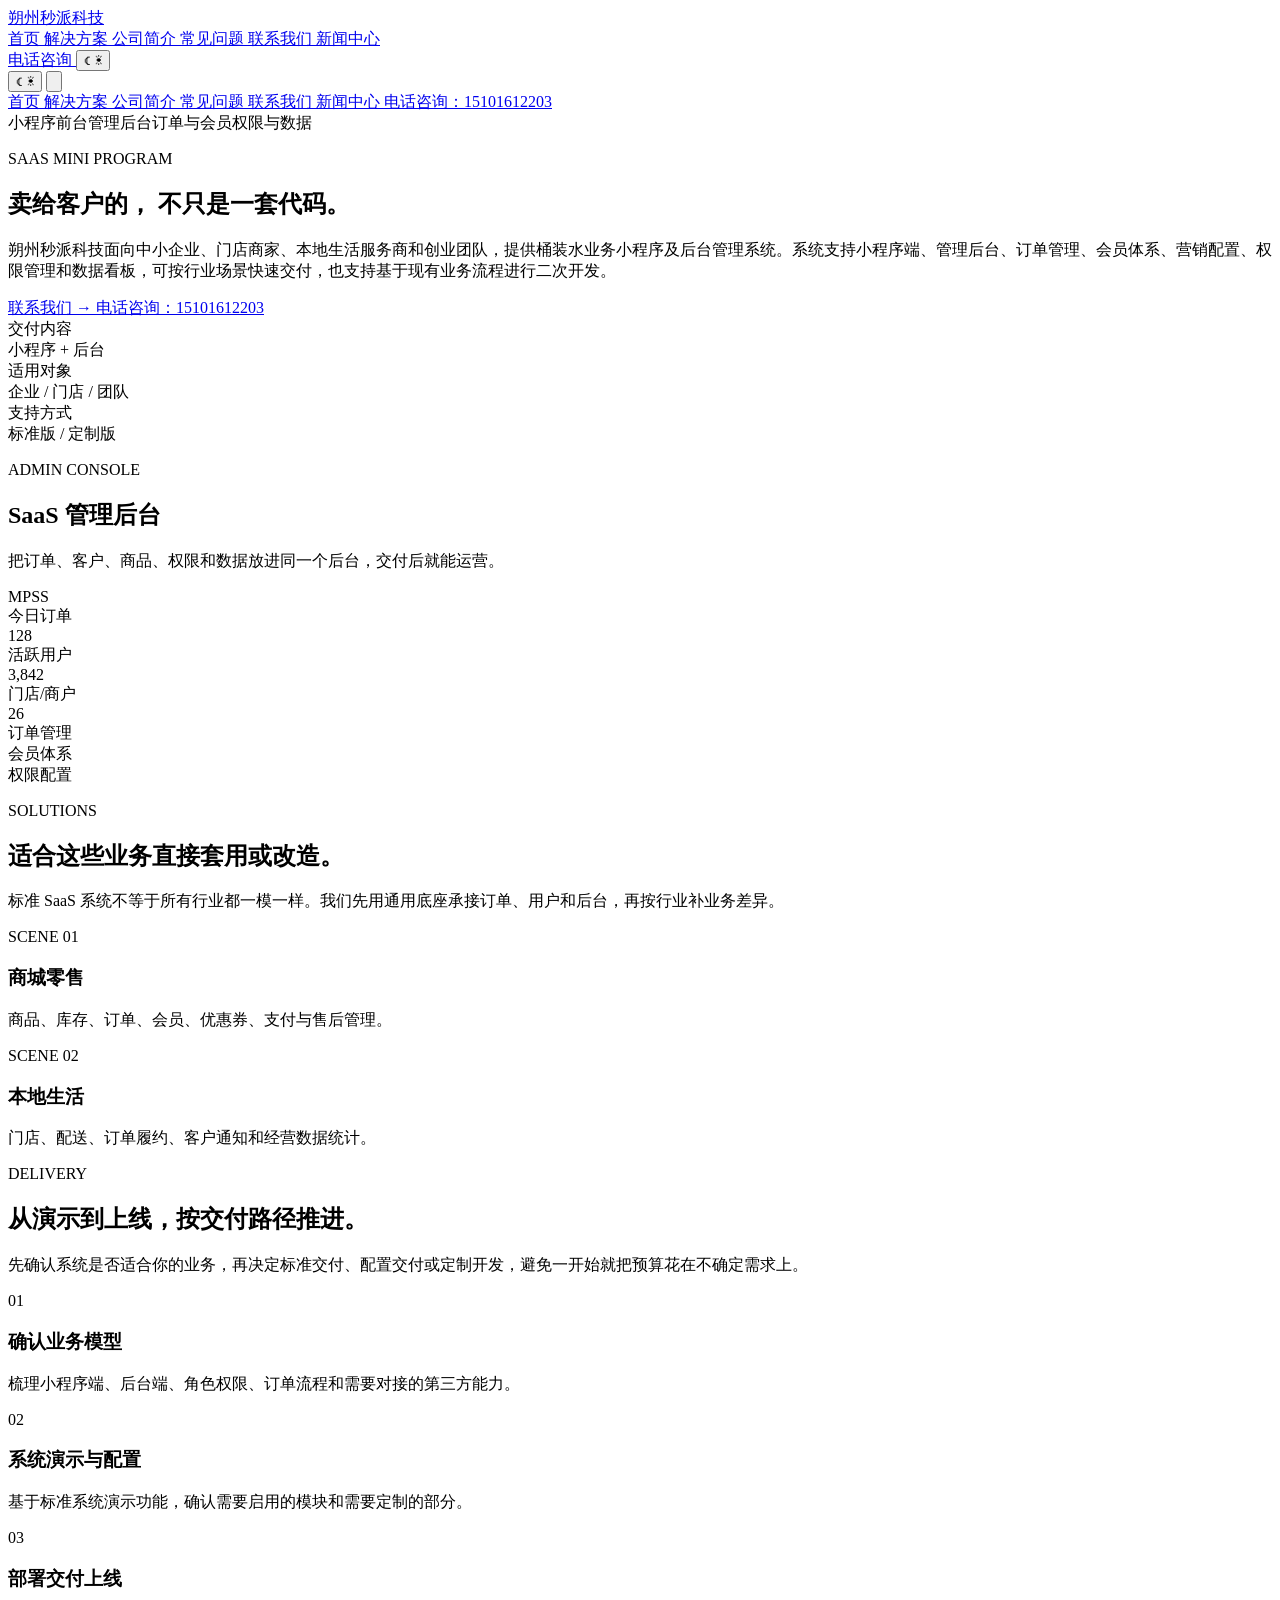
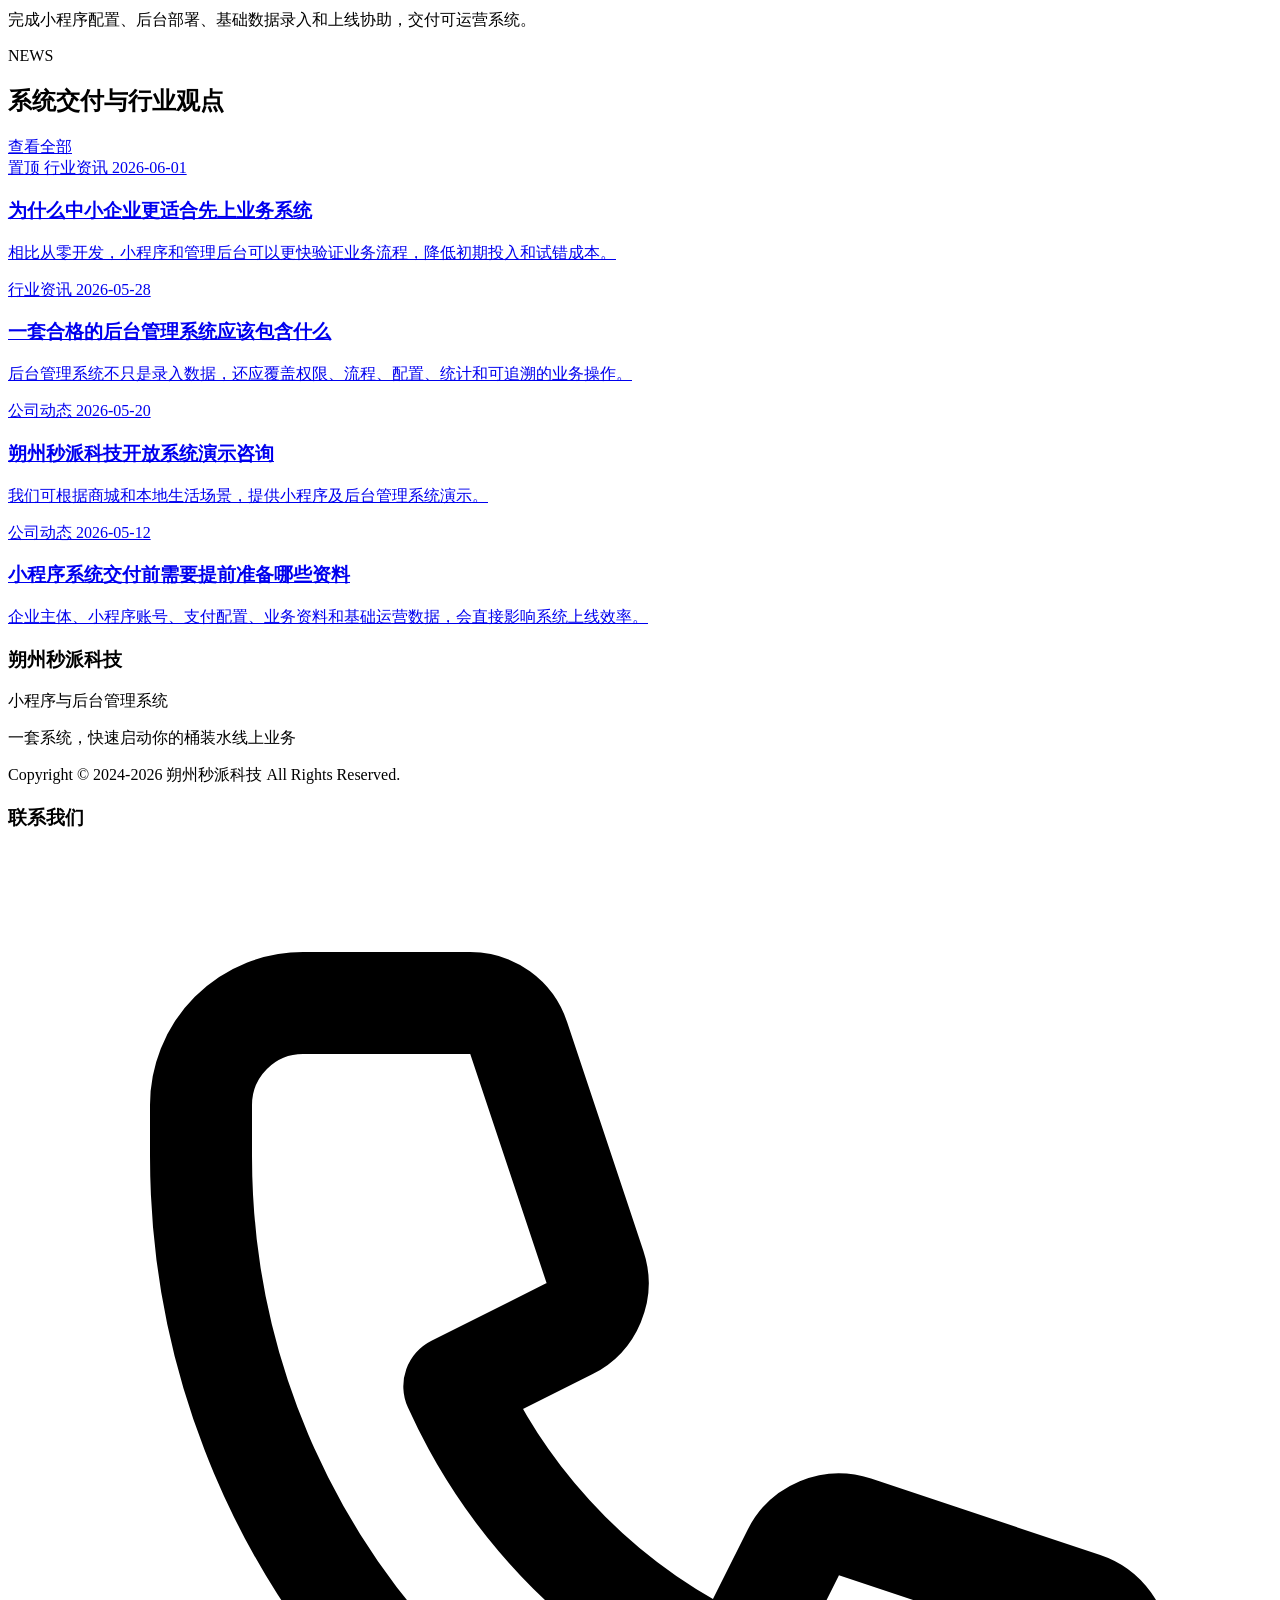
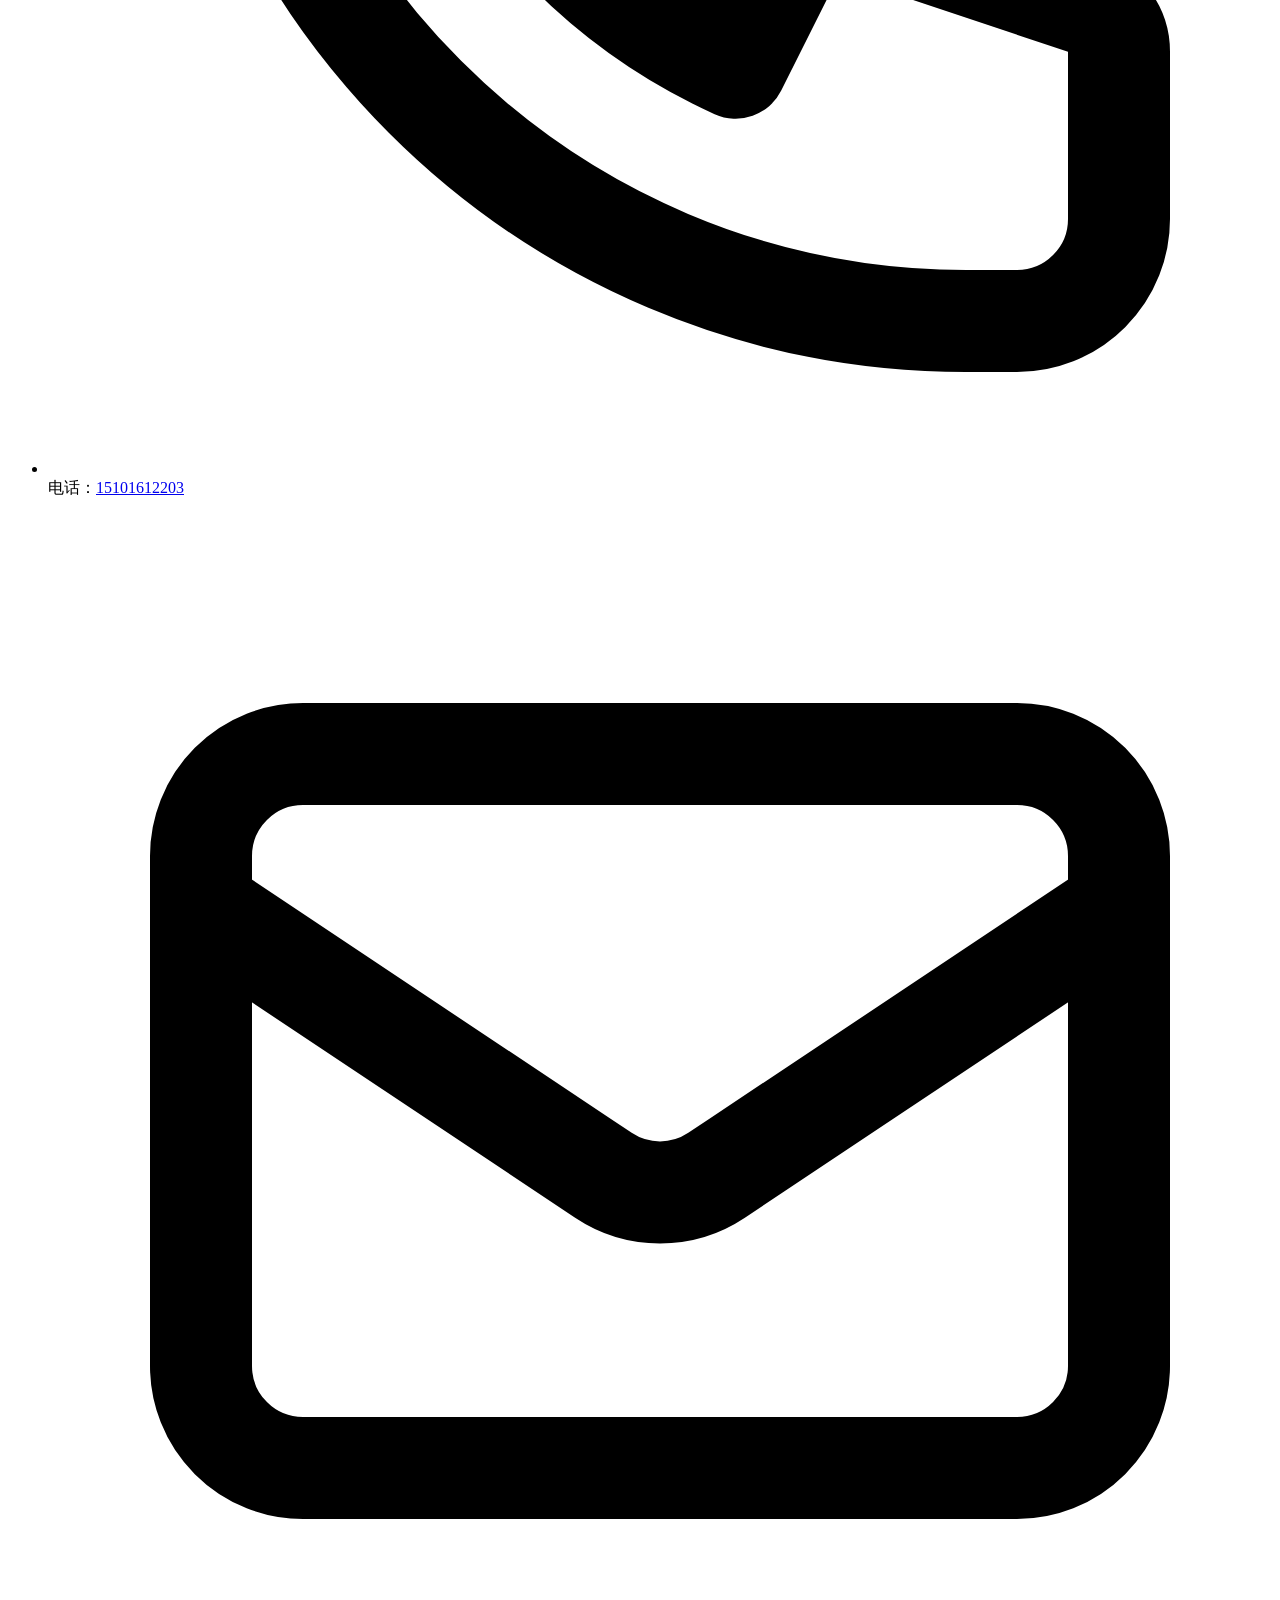
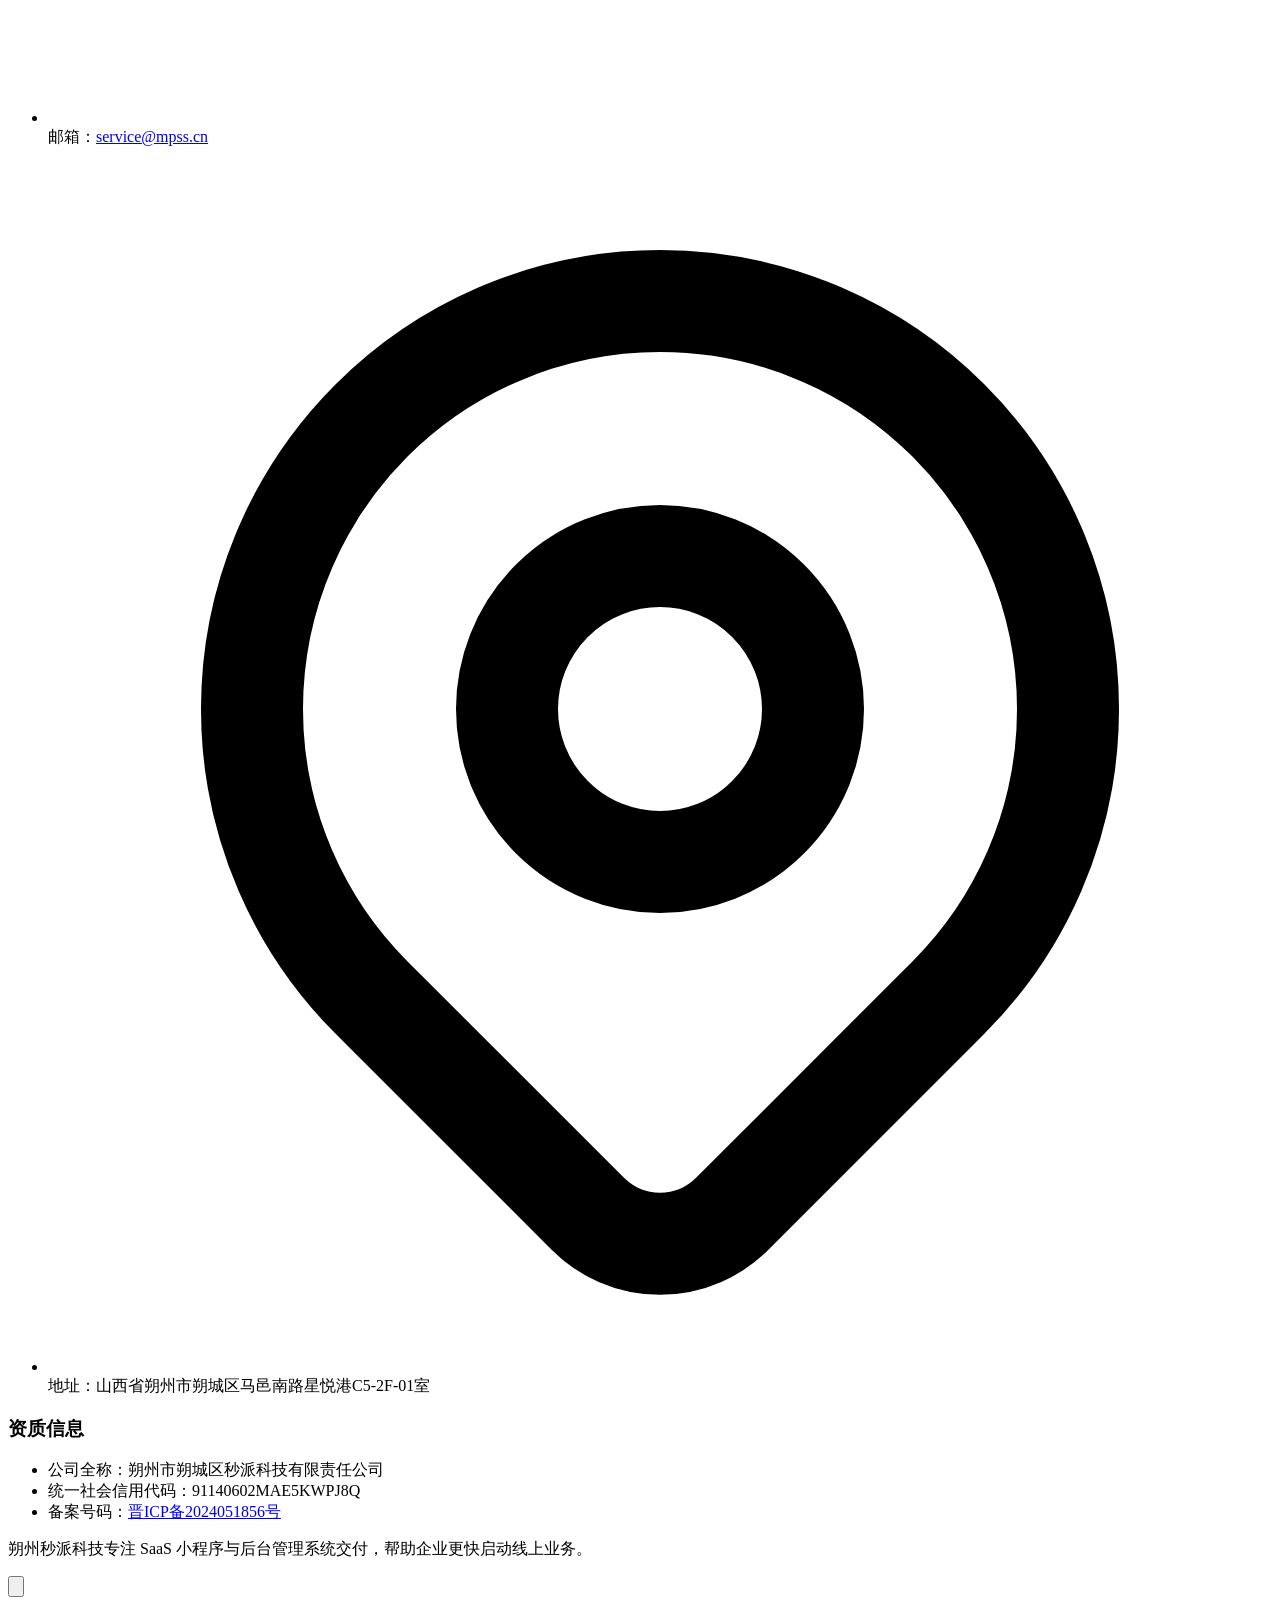
==== commit 492f4eae: "Rebuild docs for site pages (src e12ae66)" ====
--- a/docs/index.html
+++ b/docs/index.html
@@ -12,8 +12,8 @@
           document.documentElement.classList.toggle('dark', preferDark());
         }
       })();
-    </script><link rel="icon" type="image/svg+xml" href="/images/logo.svg"><link rel="stylesheet" href="/xw_assets/Footer.IORJnTnh.css"><script>!(function(w,p,f,c){if(!window.crossOriginIsolated && !navigator.serviceWorker) return;c=w[p]=Object.assign(w[p]||{},{"lib":"/~partytown/","debug":false});c[f]=(c[f]||[])})(window,'partytown','forward');/* Partytown 1.0.5 - MIT QwikDev */
-!function(){const t=(t,e,r)=>{var n;if(void 0===(r=globalThis)._pttt){r._pttt=null;try{r._pttt=(null===(n=r.trustedTypes)||void 0===n?void 0:n.createPolicy("partytown",{createHTML:t=>t,createScript:t=>t,createScriptURL:t=>t}))||null}catch(t){}}return r._pttt?r._pttt[t](e):e},e={preserveBehavior:!1},r=t=>{if("string"==typeof t)return[t,e];const[r,n=e]=t;return[r,{...e,...n}]},n=Object.freeze((()=>{const t=new Set;let e=[];do{Object.getOwnPropertyNames(e).forEach(r=>{"function"==typeof e[r]&&t.add(r)})}while((e=Object.getPrototypeOf(e))!==Object.prototype);return Array.from(t)})());!function(e,o,i,a,c,s,p,l,d,u,y=e,f){function h(){f||(f=1,"/"==(p=(s.lib||"/~partytown/")+(s.debug?"debug/":""))[0]&&(d=o.querySelectorAll('script[type="text/partytown"]'),a!=e&&function(){try{return!!a.dispatchEvent}catch(t){return!1}}()?a.dispatchEvent(new CustomEvent("pt1",{detail:e})):(0!=(null==s?void 0:s.fallbackTimeout)&&(l=setTimeout(m,(null==s?void 0:s.fallbackTimeout)||1e4),o.addEventListener("pt0",w),o.addEventListener("pt2",m)),c?v(1):i.serviceWorker?i.serviceWorker.register(t("createScriptURL",p+(s.swPath||"partytown-sw.js")),{scope:p}).then(function(t){t?t.active?v():t.installing&&t.installing.addEventListener("statechange",function(t){"activated"==t.target.state&&v()}):m()},function(t){console.error(t),m()}):m())))}function v(r){u=o.createElement(r?"script":"iframe"),e._pttab=Date.now()+Math.round(Math.random()*Number.MAX_SAFE_INTEGER).toString(36),r||(u.style.display="block",u.style.width="0",u.style.height="0",u.style.border="0",u.style.visibility="hidden",u.setAttribute("aria-hidden",!0)),u.src=r?t("createScriptURL",p+"partytown-atomics.js?v=1.0.5"):p+"partytown-sandbox-sw.html?"+e._pttab,o.querySelector(s.sandboxParent||"body").appendChild(u)}function m(){if(w(),a==e){const t=(s.forward||[]).map(r);t.map(function([r]){const n=r.split(".")[0];t.some(function([t,{preserveBehavior:e}]){return e&&(r=n+".",t.startsWith(r));var r})||delete e[n]})}d=o.querySelectorAll('script[type="text/partytown"]');for(let t=0;t<d.length;t++)b(d[t]);"undefined"!=typeof MutationObserver&&new MutationObserver(function(t){t.map(function(t){for(var e=0;e<t.addedNodes.length;e++){var r=t.addedNodes[e];1==r.nodeType&&("SCRIPT"==r.nodeName&&"text/partytown"==r.type?b(r):r.querySelectorAll&&r.querySelectorAll('script[type="text/partytown"]').forEach(b))}})}).observe(o.documentElement,{childList:!0,subtree:!0}),u&&u.parentNode.removeChild(u)}function b(e,r){e.hasAttribute("data-ptworkeronly")||(r=o.createElement("script"),e.src?r.src=t("createScriptURL",e.src):r.innerHTML=t("createHTML",e.innerHTML),r.nonce=s.nonce,e.type+="-x",o.head.appendChild(r))}function w(){clearTimeout(l),o.removeEventListener("pt2",m)}s=e.partytown||{},a==e&&(s.forward||[]).map(function(t){const[o,{preserveBehavior:i}]=r(t);y=e,o.split(".").map(function(t,r,o){var a;y=y[o[r]]=r+1<o.length?y[o[r]]||(a=o[r+1],n.includes(a)?[]:{}):(()=>{let t=null;if(i){const{methodOrProperty:r,thisObject:n}=((t,e)=>{let r=t;for(let t=0;t<e.length-1;t+=1)r=r[e[t]];return{thisObject:r,methodOrProperty:e.length>0?r[e[e.length-1]]:void 0}})(e,o);"function"==typeof r&&(t=(...t)=>r.apply(n,...t))}return"push"==o[r]&&Array.isArray(y)&&y.map(function(t){(e._ptf=e._ptf||[]).push(o,[t])}),function(){let r;return t&&(r=t(arguments)),(e._ptf=e._ptf||[]).push(o,arguments),r}})()})}),"complete"==o.readyState?h():(e.addEventListener("DOMContentLoaded",h),e.addEventListener("load",h))}(window,document,navigator,top,window.crossOriginIsolated)}();;(e=>{e.addEventListener("astro:before-swap",e=>{let r=document.body.querySelector("iframe[src*='/~partytown/']");if(r)e.newDocument.body.append(r)})})(document);</script></head> <body class="bg-slate-50 text-slate-900 antialiased dark:bg-slate-950 dark:text-slate-100">  <header class="fixed inset-x-0 top-0 z-50 border-b border-white/40 bg-white/90 shadow-sm backdrop-blur-xl dark:border-slate-800/80 dark:bg-slate-950/85" id="main-header"> <div class="mx-auto flex h-16 max-w-7xl items-center justify-between px-4 sm:px-6 lg:px-8"> <a href="/" class="flex items-center gap-2" aria-label="朔州秒派科技首页"> <img src="/images/logo.svg" alt="朔州秒派科技 Logo" loading="eager" decoding="async" width="36" height="36" class="h-9 w-9"> <span class="text-xl font-extrabold tracking-tight bg-gradient-to-r from-sky-700 via-cyan-500 to-sky-600 bg-clip-text text-transparent"> 朔州秒派科技 </span> </a> <nav class="hidden items-center gap-1 md:flex" aria-label="主导航"> <a href="/" class="rounded-full px-4 py-2 text-sm font-semibold text-slate-700 transition hover:bg-sky-50 hover:text-sky-700 dark:text-slate-200 dark:hover:bg-sky-950/60 dark:hover:text-sky-300"> 首页 </a><a href="/solutions" class="rounded-full px-4 py-2 text-sm font-semibold text-slate-700 transition hover:bg-sky-50 hover:text-sky-700 dark:text-slate-200 dark:hover:bg-sky-950/60 dark:hover:text-sky-300"> 解决方案 </a><a href="/about" class="rounded-full px-4 py-2 text-sm font-semibold text-slate-700 transition hover:bg-sky-50 hover:text-sky-700 dark:text-slate-200 dark:hover:bg-sky-950/60 dark:hover:text-sky-300"> 公司简介 </a><a href="/faq" class="rounded-full px-4 py-2 text-sm font-semibold text-slate-700 transition hover:bg-sky-50 hover:text-sky-700 dark:text-slate-200 dark:hover:bg-sky-950/60 dark:hover:text-sky-300"> 常见问题 </a><a href="/contact" class="rounded-full px-4 py-2 text-sm font-semibold text-slate-700 transition hover:bg-sky-50 hover:text-sky-700 dark:text-slate-200 dark:hover:bg-sky-950/60 dark:hover:text-sky-300"> 联系我们 </a><a href="/news" class="rounded-full px-4 py-2 text-sm font-semibold text-slate-700 transition hover:bg-sky-50 hover:text-sky-700 dark:text-slate-200 dark:hover:bg-sky-950/60 dark:hover:text-sky-300"> 新闻中心 </a> </nav> <div class="hidden items-center gap-3 md:flex"> <a href="tel:15101612203" class="rounded-full bg-sky-600 px-4 py-2 text-sm font-bold text-white shadow-sm transition hover:bg-sky-700">
+    </script><link rel="icon" type="image/svg+xml" href="/images/logo.svg"><link rel="stylesheet" href="/xw_assets/Footer.1XTvzTfa.css"><script>!(function(w,p,f,c){if(!window.crossOriginIsolated && !navigator.serviceWorker) return;c=w[p]=Object.assign(w[p]||{},{"lib":"/~partytown/","debug":false});c[f]=(c[f]||[])})(window,'partytown','forward');/* Partytown 1.0.5 - MIT QwikDev */
+!function(){const t=(t,e,r)=>{var n;if(void 0===(r=globalThis)._pttt){r._pttt=null;try{r._pttt=(null===(n=r.trustedTypes)||void 0===n?void 0:n.createPolicy("partytown",{createHTML:t=>t,createScript:t=>t,createScriptURL:t=>t}))||null}catch(t){}}return r._pttt?r._pttt[t](e):e},e={preserveBehavior:!1},r=t=>{if("string"==typeof t)return[t,e];const[r,n=e]=t;return[r,{...e,...n}]},n=Object.freeze((()=>{const t=new Set;let e=[];do{Object.getOwnPropertyNames(e).forEach(r=>{"function"==typeof e[r]&&t.add(r)})}while((e=Object.getPrototypeOf(e))!==Object.prototype);return Array.from(t)})());!function(e,o,i,a,c,s,p,l,d,u,y=e,f){function h(){f||(f=1,"/"==(p=(s.lib||"/~partytown/")+(s.debug?"debug/":""))[0]&&(d=o.querySelectorAll('script[type="text/partytown"]'),a!=e&&function(){try{return!!a.dispatchEvent}catch(t){return!1}}()?a.dispatchEvent(new CustomEvent("pt1",{detail:e})):(0!=(null==s?void 0:s.fallbackTimeout)&&(l=setTimeout(m,(null==s?void 0:s.fallbackTimeout)||1e4),o.addEventListener("pt0",w),o.addEventListener("pt2",m)),c?v(1):i.serviceWorker?i.serviceWorker.register(t("createScriptURL",p+(s.swPath||"partytown-sw.js")),{scope:p}).then(function(t){t?t.active?v():t.installing&&t.installing.addEventListener("statechange",function(t){"activated"==t.target.state&&v()}):m()},function(t){console.error(t),m()}):m())))}function v(r){u=o.createElement(r?"script":"iframe"),e._pttab=Date.now()+Math.round(Math.random()*Number.MAX_SAFE_INTEGER).toString(36),r||(u.style.display="block",u.style.width="0",u.style.height="0",u.style.border="0",u.style.visibility="hidden",u.setAttribute("aria-hidden",!0)),u.src=r?t("createScriptURL",p+"partytown-atomics.js?v=1.0.5"):p+"partytown-sandbox-sw.html?"+e._pttab,o.querySelector(s.sandboxParent||"body").appendChild(u)}function m(){if(w(),a==e){const t=(s.forward||[]).map(r);t.map(function([r]){const n=r.split(".")[0];t.some(function([t,{preserveBehavior:e}]){return e&&(r=n+".",t.startsWith(r));var r})||delete e[n]})}d=o.querySelectorAll('script[type="text/partytown"]');for(let t=0;t<d.length;t++)b(d[t]);"undefined"!=typeof MutationObserver&&new MutationObserver(function(t){t.map(function(t){for(var e=0;e<t.addedNodes.length;e++){var r=t.addedNodes[e];1==r.nodeType&&("SCRIPT"==r.nodeName&&"text/partytown"==r.type?b(r):r.querySelectorAll&&r.querySelectorAll('script[type="text/partytown"]').forEach(b))}})}).observe(o.documentElement,{childList:!0,subtree:!0}),u&&u.parentNode.removeChild(u)}function b(e,r){e.hasAttribute("data-ptworkeronly")||(r=o.createElement("script"),e.src?r.src=t("createScriptURL",e.src):r.innerHTML=t("createHTML",e.innerHTML),r.nonce=s.nonce,e.type+="-x",o.head.appendChild(r))}function w(){clearTimeout(l),o.removeEventListener("pt2",m)}s=e.partytown||{},a==e&&(s.forward||[]).map(function(t){const[o,{preserveBehavior:i}]=r(t);y=e,o.split(".").map(function(t,r,o){var a;y=y[o[r]]=r+1<o.length?y[o[r]]||(a=o[r+1],n.includes(a)?[]:{}):(()=>{let t=null;if(i){const{methodOrProperty:r,thisObject:n}=((t,e)=>{let r=t;for(let t=0;t<e.length-1;t+=1)r=r[e[t]];return{thisObject:r,methodOrProperty:e.length>0?r[e[e.length-1]]:void 0}})(e,o);"function"==typeof r&&(t=(...t)=>r.apply(n,...t))}return"push"==o[r]&&Array.isArray(y)&&y.map(function(t){(e._ptf=e._ptf||[]).push(o,[t])}),function(){let r;return t&&(r=t(arguments)),(e._ptf=e._ptf||[]).push(o,arguments),r}})()})}),"complete"==o.readyState?h():(e.addEventListener("DOMContentLoaded",h),e.addEventListener("load",h))}(window,document,navigator,top,window.crossOriginIsolated)}();;(e=>{e.addEventListener("astro:before-swap",e=>{let r=document.body.querySelector("iframe[src*='/~partytown/']");if(r)e.newDocument.body.append(r)})})(document);</script></head> <body class="bg-slate-50 text-slate-900 antialiased dark:bg-slate-950 dark:text-slate-100">  <header class="fixed inset-x-0 top-0 z-50 border-b border-white/40 bg-white/90 shadow-sm backdrop-blur-xl dark:border-slate-800/80 dark:bg-slate-950/85" id="main-header"> <div class="mx-auto flex h-16 max-w-7xl items-center justify-between px-4 sm:px-6 lg:px-8"> <a href="/" class="flex items-center" aria-label="朔州秒派科技首页"> <span class="text-xl font-extrabold tracking-tight bg-gradient-to-r from-sky-700 via-cyan-500 to-sky-600 bg-clip-text text-transparent"> 朔州秒派科技 </span> </a> <nav class="hidden items-center gap-1 md:flex" aria-label="主导航"> <a href="/" class="rounded-full px-4 py-2 text-sm font-semibold text-slate-700 transition hover:bg-sky-50 hover:text-sky-700 dark:text-slate-200 dark:hover:bg-sky-950/60 dark:hover:text-sky-300"> 首页 </a><a href="/solutions" class="rounded-full px-4 py-2 text-sm font-semibold text-slate-700 transition hover:bg-sky-50 hover:text-sky-700 dark:text-slate-200 dark:hover:bg-sky-950/60 dark:hover:text-sky-300"> 解决方案 </a><a href="/about" class="rounded-full px-4 py-2 text-sm font-semibold text-slate-700 transition hover:bg-sky-50 hover:text-sky-700 dark:text-slate-200 dark:hover:bg-sky-950/60 dark:hover:text-sky-300"> 公司简介 </a><a href="/faq" class="rounded-full px-4 py-2 text-sm font-semibold text-slate-700 transition hover:bg-sky-50 hover:text-sky-700 dark:text-slate-200 dark:hover:bg-sky-950/60 dark:hover:text-sky-300"> 常见问题 </a><a href="/contact" class="rounded-full px-4 py-2 text-sm font-semibold text-slate-700 transition hover:bg-sky-50 hover:text-sky-700 dark:text-slate-200 dark:hover:bg-sky-950/60 dark:hover:text-sky-300"> 联系我们 </a><a href="/news" class="rounded-full px-4 py-2 text-sm font-semibold text-slate-700 transition hover:bg-sky-50 hover:text-sky-700 dark:text-slate-200 dark:hover:bg-sky-950/60 dark:hover:text-sky-300"> 新闻中心 </a> </nav> <div class="hidden items-center gap-3 md:flex"> <a href="tel:15101612203" class="rounded-full bg-sky-600 px-4 py-2 text-sm font-bold text-white shadow-sm transition hover:bg-sky-700">
 电话咨询
 </a> <button id="theme-toggle-header" onclick="window.toggleTheme && window.toggleTheme()" class="rounded-full p-2 text-slate-600 transition hover:bg-slate-100 dark:text-slate-300 dark:hover:bg-slate-800" aria-label="切换主题"> <span class="block dark:hidden">☾</span> <span class="hidden dark:block">☀</span> </button> </div> <div class="flex items-center gap-2 md:hidden"> <button id="theme-toggle-header-mobile" onclick="window.toggleTheme && window.toggleTheme()" class="rounded-full p-2 text-slate-600 dark:text-slate-300" aria-label="切换主题"> <span class="block dark:hidden">☾</span> <span class="hidden dark:block">☀</span> </button> <button id="mobile-menu-btn" class="rounded-full p-2 text-slate-600 dark:text-slate-300" aria-label="打开菜单" aria-expanded="false"> <svg xmlns="http://www.w3.org/2000/svg" class="h-6 w-6" fill="none" viewBox="0 0 24 24" stroke="currentColor" stroke-width="2"><path stroke-linecap="round" stroke-linejoin="round" d="M4 6h16M4 12h16M4 18h16"></path></svg> </button> </div> </div> <div id="mobile-menu" class="hidden border-t border-slate-200 bg-white/95 px-4 py-3 dark:border-slate-800 dark:bg-slate-950/95 md:hidden"> <a href="/" class="block rounded-xl px-4 py-3 text-base font-semibold text-slate-700 hover:bg-sky-50 hover:text-sky-700 dark:text-slate-200 dark:hover:bg-slate-800"> 首页 </a><a href="/solutions" class="block rounded-xl px-4 py-3 text-base font-semibold text-slate-700 hover:bg-sky-50 hover:text-sky-700 dark:text-slate-200 dark:hover:bg-slate-800"> 解决方案 </a><a href="/about" class="block rounded-xl px-4 py-3 text-base font-semibold text-slate-700 hover:bg-sky-50 hover:text-sky-700 dark:text-slate-200 dark:hover:bg-slate-800"> 公司简介 </a><a href="/faq" class="block rounded-xl px-4 py-3 text-base font-semibold text-slate-700 hover:bg-sky-50 hover:text-sky-700 dark:text-slate-200 dark:hover:bg-slate-800"> 常见问题 </a><a href="/contact" class="block rounded-xl px-4 py-3 text-base font-semibold text-slate-700 hover:bg-sky-50 hover:text-sky-700 dark:text-slate-200 dark:hover:bg-slate-800"> 联系我们 </a><a href="/news" class="block rounded-xl px-4 py-3 text-base font-semibold text-slate-700 hover:bg-sky-50 hover:text-sky-700 dark:text-slate-200 dark:hover:bg-slate-800"> 新闻中心 </a> <a href="tel:15101612203" class="mt-2 block rounded-xl bg-sky-600 px-4 py-3 text-center font-bold text-white">电话咨询：15101612203</a> </div> </header> <script type="module">document.addEventListener("DOMContentLoaded",()=>{const n=document.getElementById("mobile-menu-btn"),e=document.getElementById("mobile-menu");n?.addEventListener("click",()=>{const t=e?.classList.toggle("hidden");n.setAttribute("aria-expanded",String(!t))}),e?.querySelectorAll("a").forEach(t=>t.addEventListener("click",()=>e.classList.add("hidden")))});</script> <main class="overflow-hidden bg-[#f6f3ea] text-slate-950 dark:bg-slate-950 dark:text-white"> <section class="relative pt-28 pb-16 md:pt-36 md:pb-24"> <div class="absolute inset-0 bg-[radial-gradient(circle_at_20%_10%,#bff7e2_0%,transparent_28%),radial-gradient(circle_at_85%_15%,#ffd89a_0%,transparent_26%),linear-gradient(135deg,#fbf7ed_0%,#eef7ef_48%,#f8fbff_100%)] dark:bg-[radial-gradient(circle_at_20%_10%,rgba(45,212,191,.22)_0%,transparent_30%),radial-gradient(circle_at_82%_12%,rgba(251,191,36,.18)_0%,transparent_28%),linear-gradient(135deg,#020617_0%,#0f172a_58%,#03151f_100%)]"></div> <div class="relative mx-auto grid max-w-7xl gap-12 px-4 sm:px-6 lg:grid-cols-[1.02fr_.98fr] lg:px-8"> <div class="flex flex-col justify-center"> <div class="mb-6 flex flex-wrap gap-2"> <span class="rounded-full border border-slate-950/10 bg-white/70 px-4 py-2 text-xs font-black text-slate-700 shadow-sm backdrop-blur dark:border-white/10 dark:bg-white/10 dark:text-slate-100">小程序前台</span><span class="rounded-full border border-slate-950/10 bg-white/70 px-4 py-2 text-xs font-black text-slate-700 shadow-sm backdrop-blur dark:border-white/10 dark:bg-white/10 dark:text-slate-100">管理后台</span><span class="rounded-full border border-slate-950/10 bg-white/70 px-4 py-2 text-xs font-black text-slate-700 shadow-sm backdrop-blur dark:border-white/10 dark:bg-white/10 dark:text-slate-100">订单与会员</span><span class="rounded-full border border-slate-950/10 bg-white/70 px-4 py-2 text-xs font-black text-slate-700 shadow-sm backdrop-blur dark:border-white/10 dark:bg-white/10 dark:text-slate-100">权限与数据</span> </div> <p class="text-sm font-black tracking-[0.34em] text-emerald-700 dark:text-emerald-300">SAAS MINI PROGRAM</p> <h1 class="mt-5 max-w-4xl text-[2.6rem] font-black leading-[1.05] tracking-[-0.045em] text-slate-950 dark:text-white sm:text-6xl lg:text-7xl">
 卖给客户的，
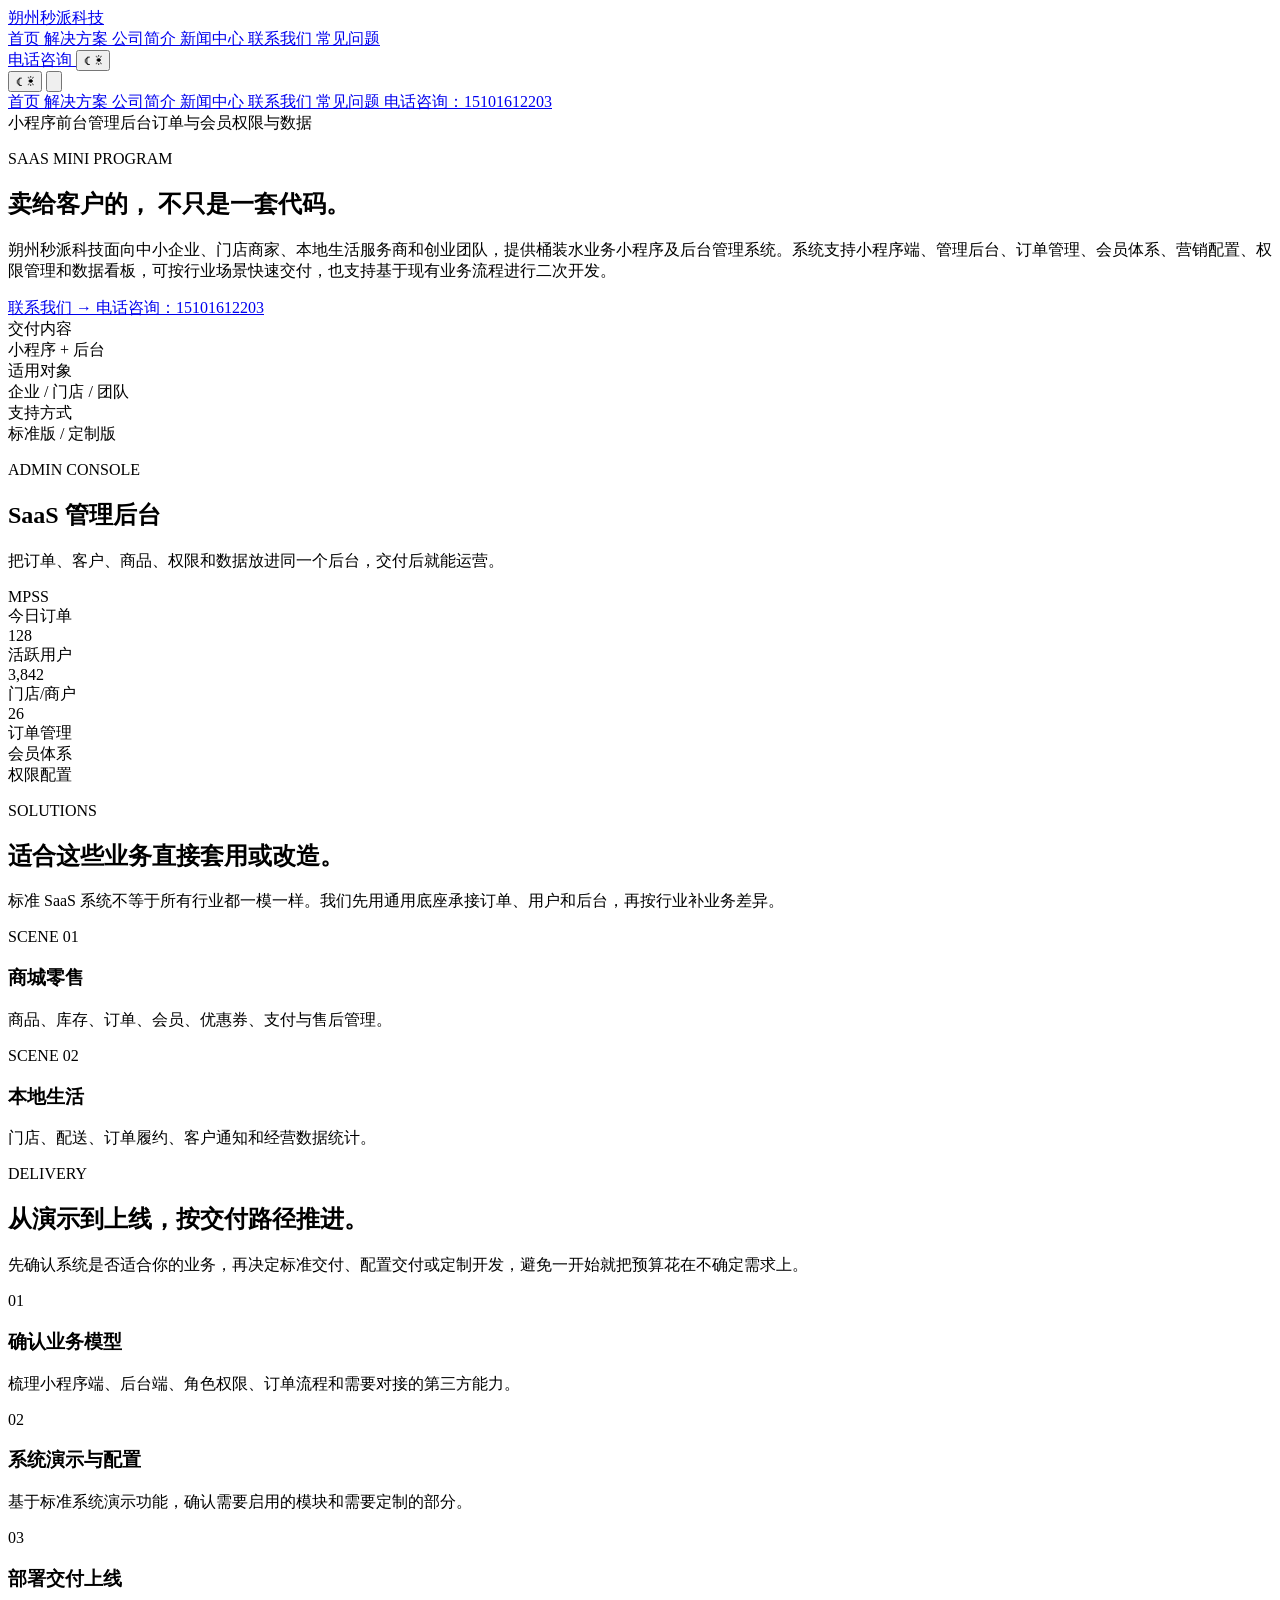
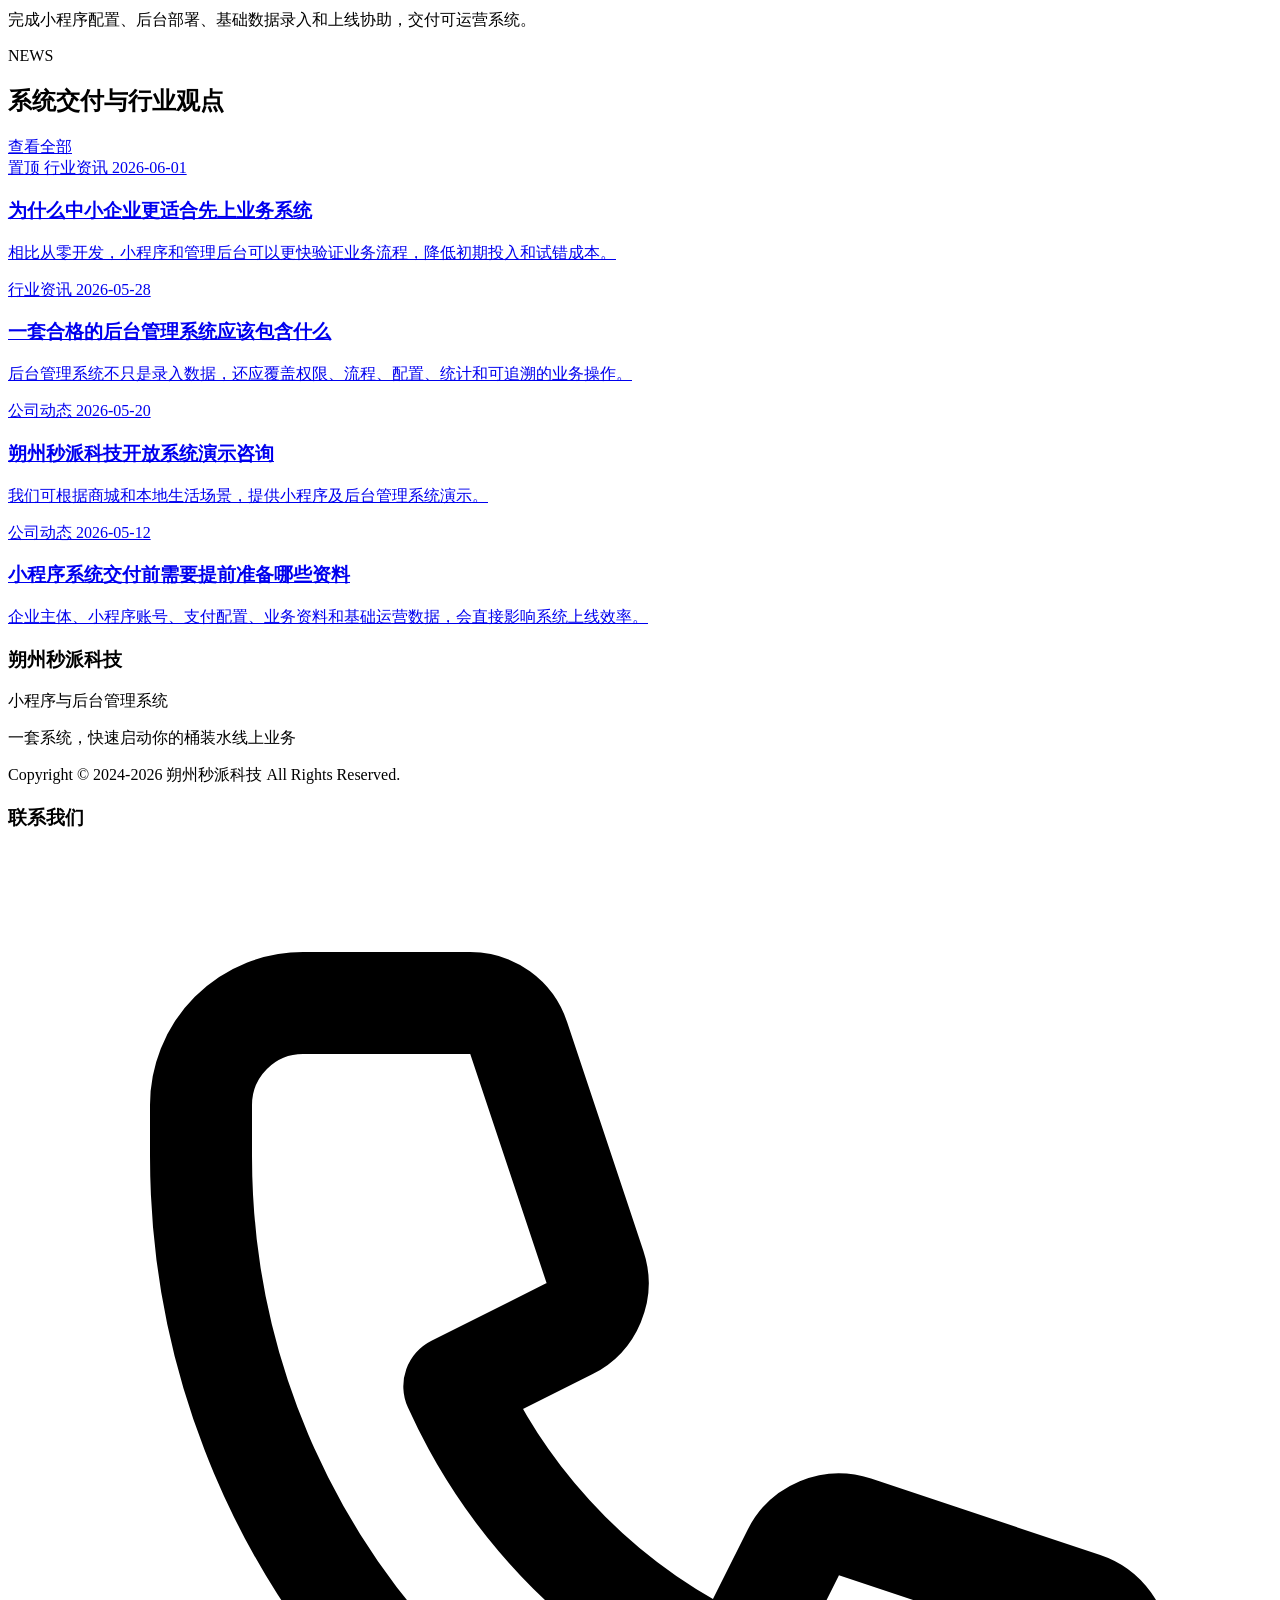
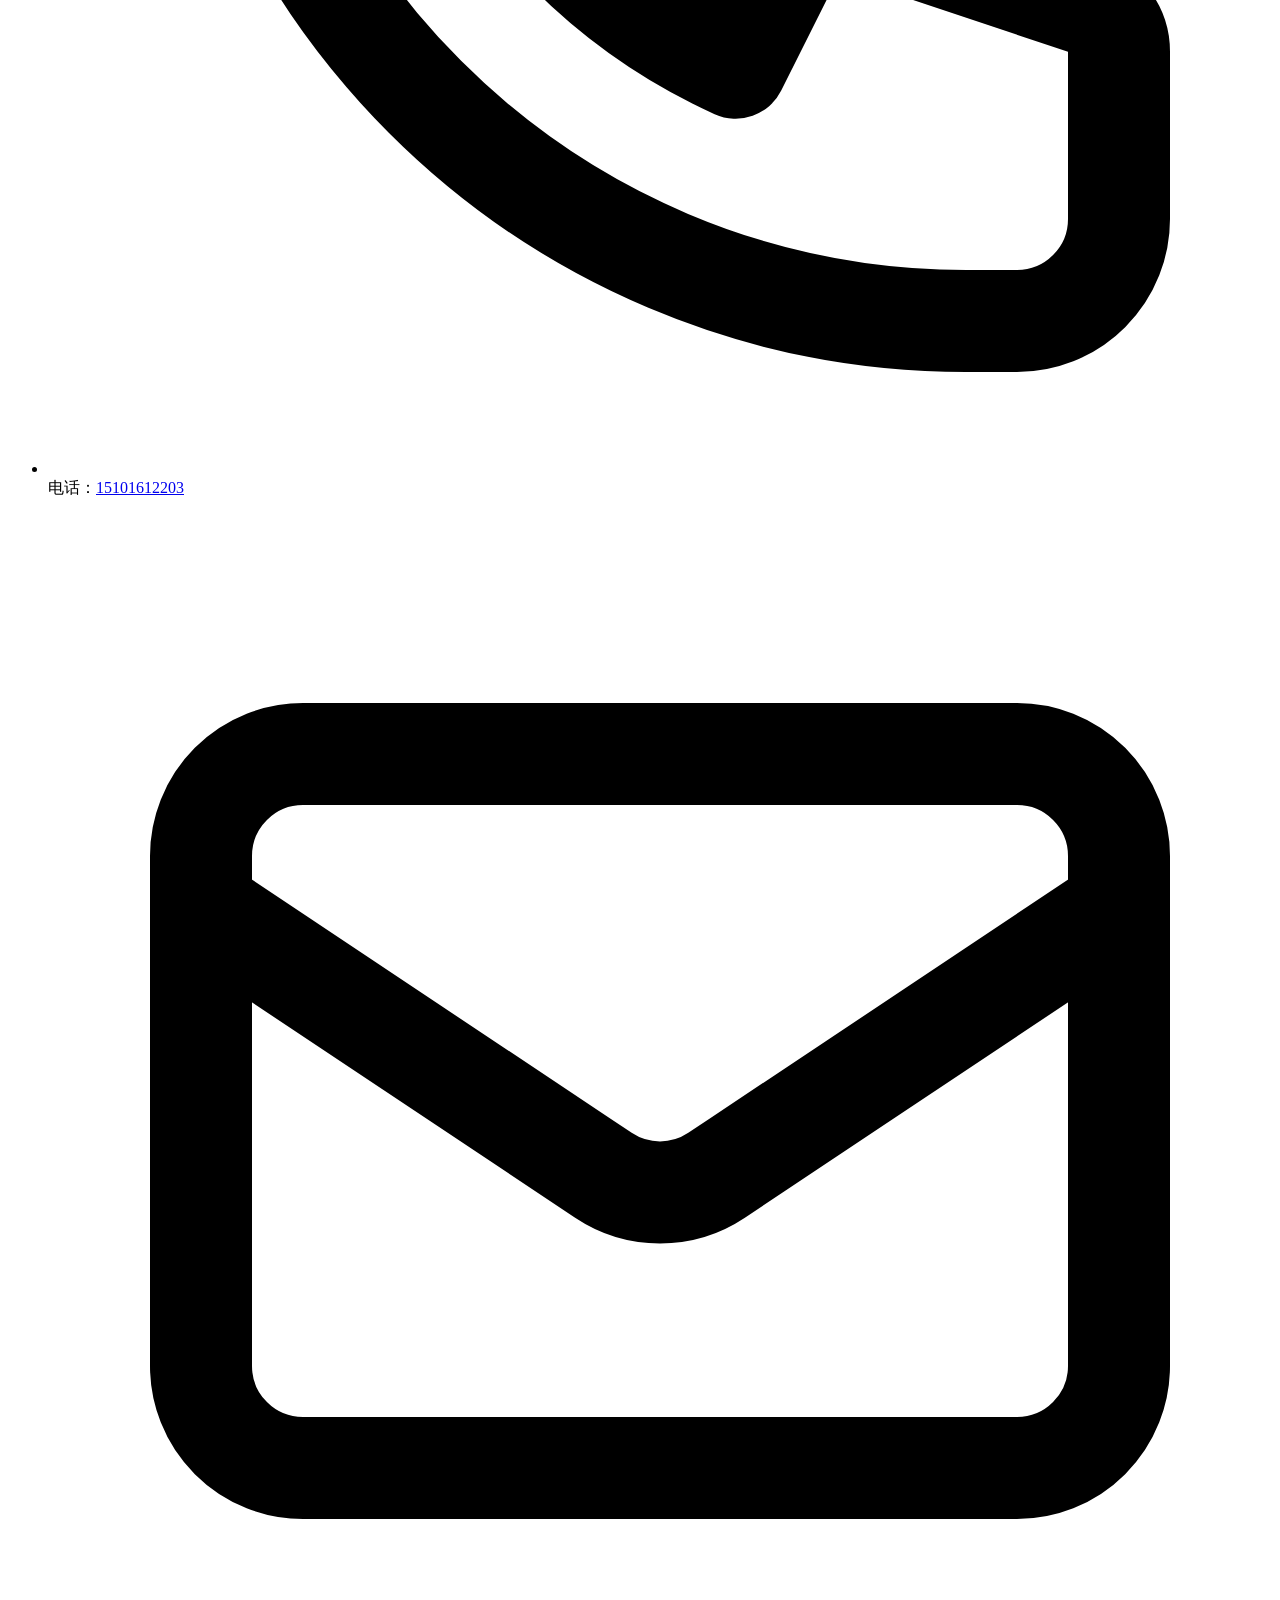
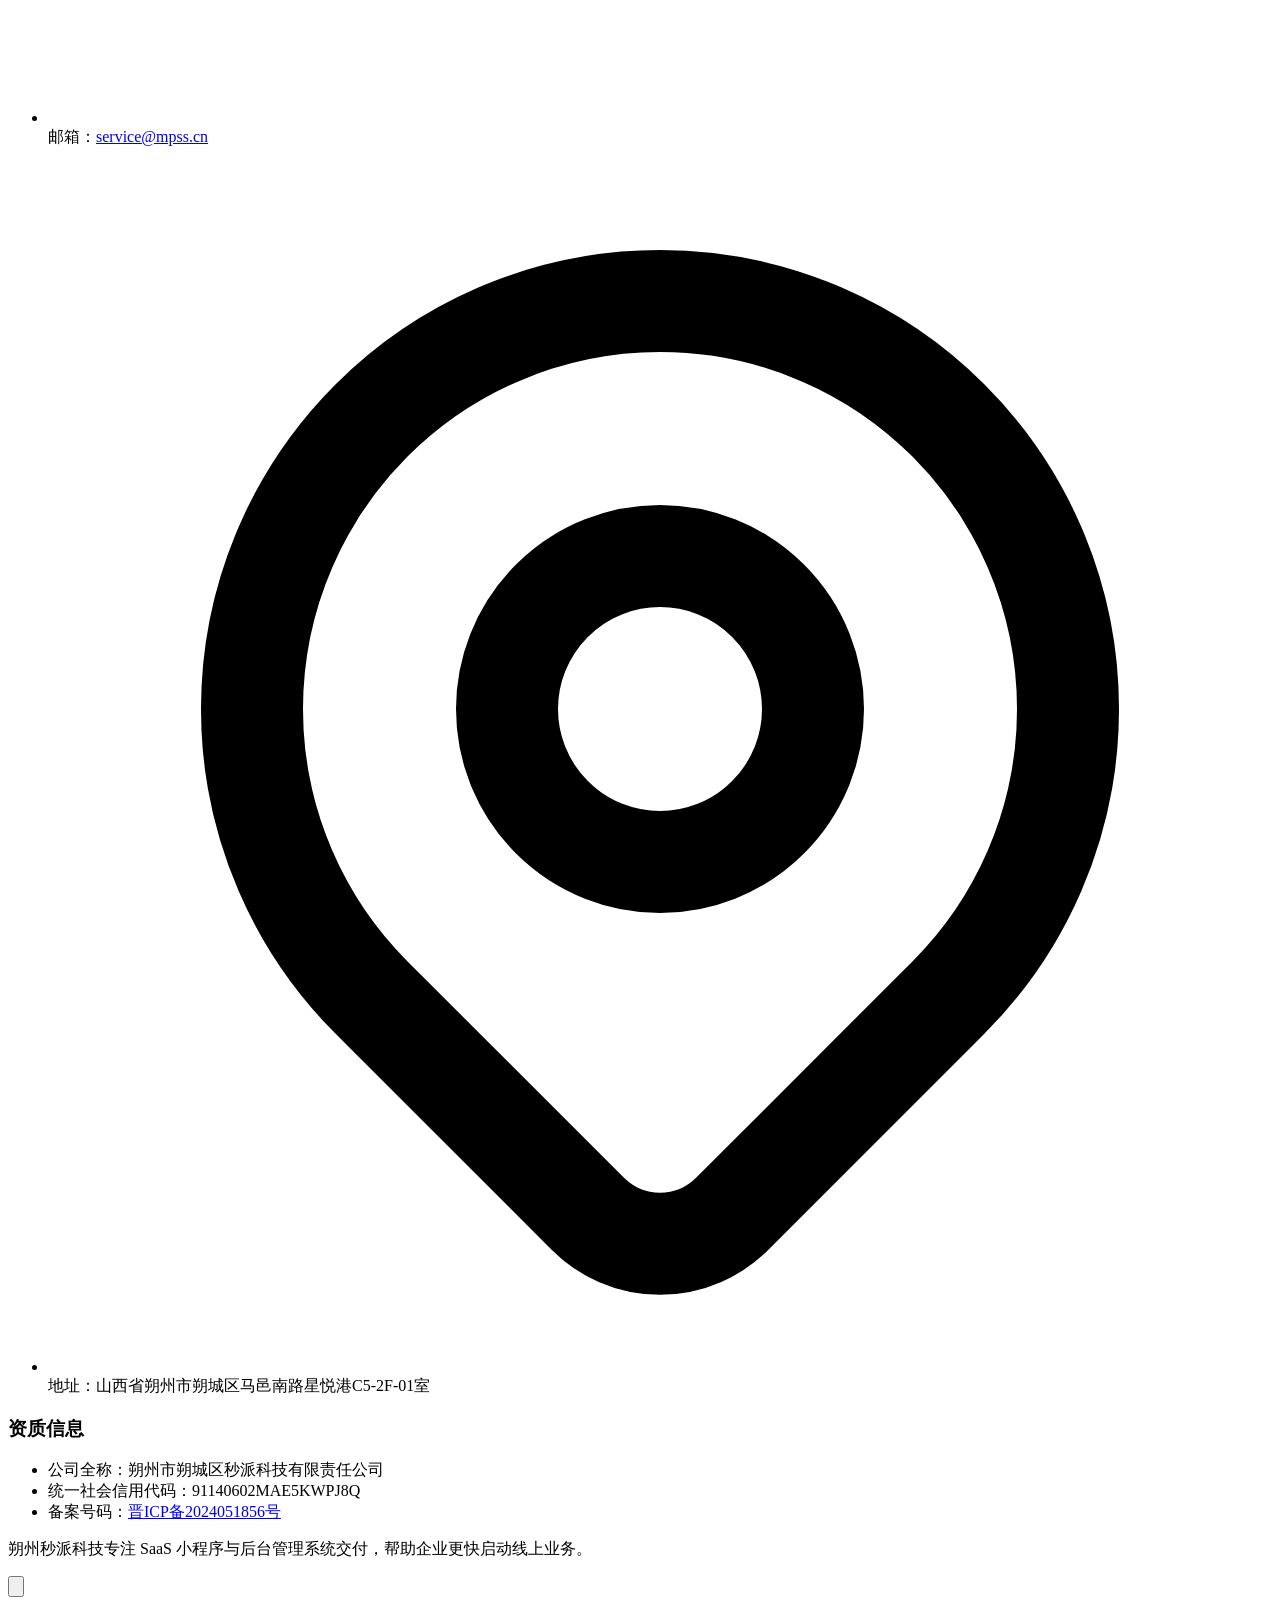
==== commit f5cd514d: "Rebuild docs for site pages (src de1f586)" ====
--- a/docs/index.html
+++ b/docs/index.html
@@ -12,10 +12,10 @@
           document.documentElement.classList.toggle('dark', preferDark());
         }
       })();
-    </script><link rel="icon" type="image/svg+xml" href="/images/logo.svg"><link rel="stylesheet" href="/xw_assets/Footer.1XTvzTfa.css"><script>!(function(w,p,f,c){if(!window.crossOriginIsolated && !navigator.serviceWorker) return;c=w[p]=Object.assign(w[p]||{},{"lib":"/~partytown/","debug":false});c[f]=(c[f]||[])})(window,'partytown','forward');/* Partytown 1.0.5 - MIT QwikDev */
-!function(){const t=(t,e,r)=>{var n;if(void 0===(r=globalThis)._pttt){r._pttt=null;try{r._pttt=(null===(n=r.trustedTypes)||void 0===n?void 0:n.createPolicy("partytown",{createHTML:t=>t,createScript:t=>t,createScriptURL:t=>t}))||null}catch(t){}}return r._pttt?r._pttt[t](e):e},e={preserveBehavior:!1},r=t=>{if("string"==typeof t)return[t,e];const[r,n=e]=t;return[r,{...e,...n}]},n=Object.freeze((()=>{const t=new Set;let e=[];do{Object.getOwnPropertyNames(e).forEach(r=>{"function"==typeof e[r]&&t.add(r)})}while((e=Object.getPrototypeOf(e))!==Object.prototype);return Array.from(t)})());!function(e,o,i,a,c,s,p,l,d,u,y=e,f){function h(){f||(f=1,"/"==(p=(s.lib||"/~partytown/")+(s.debug?"debug/":""))[0]&&(d=o.querySelectorAll('script[type="text/partytown"]'),a!=e&&function(){try{return!!a.dispatchEvent}catch(t){return!1}}()?a.dispatchEvent(new CustomEvent("pt1",{detail:e})):(0!=(null==s?void 0:s.fallbackTimeout)&&(l=setTimeout(m,(null==s?void 0:s.fallbackTimeout)||1e4),o.addEventListener("pt0",w),o.addEventListener("pt2",m)),c?v(1):i.serviceWorker?i.serviceWorker.register(t("createScriptURL",p+(s.swPath||"partytown-sw.js")),{scope:p}).then(function(t){t?t.active?v():t.installing&&t.installing.addEventListener("statechange",function(t){"activated"==t.target.state&&v()}):m()},function(t){console.error(t),m()}):m())))}function v(r){u=o.createElement(r?"script":"iframe"),e._pttab=Date.now()+Math.round(Math.random()*Number.MAX_SAFE_INTEGER).toString(36),r||(u.style.display="block",u.style.width="0",u.style.height="0",u.style.border="0",u.style.visibility="hidden",u.setAttribute("aria-hidden",!0)),u.src=r?t("createScriptURL",p+"partytown-atomics.js?v=1.0.5"):p+"partytown-sandbox-sw.html?"+e._pttab,o.querySelector(s.sandboxParent||"body").appendChild(u)}function m(){if(w(),a==e){const t=(s.forward||[]).map(r);t.map(function([r]){const n=r.split(".")[0];t.some(function([t,{preserveBehavior:e}]){return e&&(r=n+".",t.startsWith(r));var r})||delete e[n]})}d=o.querySelectorAll('script[type="text/partytown"]');for(let t=0;t<d.length;t++)b(d[t]);"undefined"!=typeof MutationObserver&&new MutationObserver(function(t){t.map(function(t){for(var e=0;e<t.addedNodes.length;e++){var r=t.addedNodes[e];1==r.nodeType&&("SCRIPT"==r.nodeName&&"text/partytown"==r.type?b(r):r.querySelectorAll&&r.querySelectorAll('script[type="text/partytown"]').forEach(b))}})}).observe(o.documentElement,{childList:!0,subtree:!0}),u&&u.parentNode.removeChild(u)}function b(e,r){e.hasAttribute("data-ptworkeronly")||(r=o.createElement("script"),e.src?r.src=t("createScriptURL",e.src):r.innerHTML=t("createHTML",e.innerHTML),r.nonce=s.nonce,e.type+="-x",o.head.appendChild(r))}function w(){clearTimeout(l),o.removeEventListener("pt2",m)}s=e.partytown||{},a==e&&(s.forward||[]).map(function(t){const[o,{preserveBehavior:i}]=r(t);y=e,o.split(".").map(function(t,r,o){var a;y=y[o[r]]=r+1<o.length?y[o[r]]||(a=o[r+1],n.includes(a)?[]:{}):(()=>{let t=null;if(i){const{methodOrProperty:r,thisObject:n}=((t,e)=>{let r=t;for(let t=0;t<e.length-1;t+=1)r=r[e[t]];return{thisObject:r,methodOrProperty:e.length>0?r[e[e.length-1]]:void 0}})(e,o);"function"==typeof r&&(t=(...t)=>r.apply(n,...t))}return"push"==o[r]&&Array.isArray(y)&&y.map(function(t){(e._ptf=e._ptf||[]).push(o,[t])}),function(){let r;return t&&(r=t(arguments)),(e._ptf=e._ptf||[]).push(o,arguments),r}})()})}),"complete"==o.readyState?h():(e.addEventListener("DOMContentLoaded",h),e.addEventListener("load",h))}(window,document,navigator,top,window.crossOriginIsolated)}();;(e=>{e.addEventListener("astro:before-swap",e=>{let r=document.body.querySelector("iframe[src*='/~partytown/']");if(r)e.newDocument.body.append(r)})})(document);</script></head> <body class="bg-slate-50 text-slate-900 antialiased dark:bg-slate-950 dark:text-slate-100">  <header class="fixed inset-x-0 top-0 z-50 border-b border-white/40 bg-white/90 shadow-sm backdrop-blur-xl dark:border-slate-800/80 dark:bg-slate-950/85" id="main-header"> <div class="mx-auto flex h-16 max-w-7xl items-center justify-between px-4 sm:px-6 lg:px-8"> <a href="/" class="flex items-center" aria-label="朔州秒派科技首页"> <span class="text-xl font-extrabold tracking-tight bg-gradient-to-r from-sky-700 via-cyan-500 to-sky-600 bg-clip-text text-transparent"> 朔州秒派科技 </span> </a> <nav class="hidden items-center gap-1 md:flex" aria-label="主导航"> <a href="/" class="rounded-full px-4 py-2 text-sm font-semibold text-slate-700 transition hover:bg-sky-50 hover:text-sky-700 dark:text-slate-200 dark:hover:bg-sky-950/60 dark:hover:text-sky-300"> 首页 </a><a href="/solutions" class="rounded-full px-4 py-2 text-sm font-semibold text-slate-700 transition hover:bg-sky-50 hover:text-sky-700 dark:text-slate-200 dark:hover:bg-sky-950/60 dark:hover:text-sky-300"> 解决方案 </a><a href="/about" class="rounded-full px-4 py-2 text-sm font-semibold text-slate-700 transition hover:bg-sky-50 hover:text-sky-700 dark:text-slate-200 dark:hover:bg-sky-950/60 dark:hover:text-sky-300"> 公司简介 </a><a href="/faq" class="rounded-full px-4 py-2 text-sm font-semibold text-slate-700 transition hover:bg-sky-50 hover:text-sky-700 dark:text-slate-200 dark:hover:bg-sky-950/60 dark:hover:text-sky-300"> 常见问题 </a><a href="/contact" class="rounded-full px-4 py-2 text-sm font-semibold text-slate-700 transition hover:bg-sky-50 hover:text-sky-700 dark:text-slate-200 dark:hover:bg-sky-950/60 dark:hover:text-sky-300"> 联系我们 </a><a href="/news" class="rounded-full px-4 py-2 text-sm font-semibold text-slate-700 transition hover:bg-sky-50 hover:text-sky-700 dark:text-slate-200 dark:hover:bg-sky-950/60 dark:hover:text-sky-300"> 新闻中心 </a> </nav> <div class="hidden items-center gap-3 md:flex"> <a href="tel:15101612203" class="rounded-full bg-sky-600 px-4 py-2 text-sm font-bold text-white shadow-sm transition hover:bg-sky-700">
+    </script><link rel="icon" type="image/svg+xml" href="/images/logo.svg"><link rel="stylesheet" href="/xw_assets/Footer.P1LDUeLd.css"><script>!(function(w,p,f,c){if(!window.crossOriginIsolated && !navigator.serviceWorker) return;c=w[p]=Object.assign(w[p]||{},{"lib":"/~partytown/","debug":false});c[f]=(c[f]||[])})(window,'partytown','forward');/* Partytown 1.0.5 - MIT QwikDev */
+!function(){const t=(t,e,r)=>{var n;if(void 0===(r=globalThis)._pttt){r._pttt=null;try{r._pttt=(null===(n=r.trustedTypes)||void 0===n?void 0:n.createPolicy("partytown",{createHTML:t=>t,createScript:t=>t,createScriptURL:t=>t}))||null}catch(t){}}return r._pttt?r._pttt[t](e):e},e={preserveBehavior:!1},r=t=>{if("string"==typeof t)return[t,e];const[r,n=e]=t;return[r,{...e,...n}]},n=Object.freeze((()=>{const t=new Set;let e=[];do{Object.getOwnPropertyNames(e).forEach(r=>{"function"==typeof e[r]&&t.add(r)})}while((e=Object.getPrototypeOf(e))!==Object.prototype);return Array.from(t)})());!function(e,o,i,a,c,s,p,l,d,u,y=e,f){function h(){f||(f=1,"/"==(p=(s.lib||"/~partytown/")+(s.debug?"debug/":""))[0]&&(d=o.querySelectorAll('script[type="text/partytown"]'),a!=e&&function(){try{return!!a.dispatchEvent}catch(t){return!1}}()?a.dispatchEvent(new CustomEvent("pt1",{detail:e})):(0!=(null==s?void 0:s.fallbackTimeout)&&(l=setTimeout(m,(null==s?void 0:s.fallbackTimeout)||1e4),o.addEventListener("pt0",w),o.addEventListener("pt2",m)),c?v(1):i.serviceWorker?i.serviceWorker.register(t("createScriptURL",p+(s.swPath||"partytown-sw.js")),{scope:p}).then(function(t){t?t.active?v():t.installing&&t.installing.addEventListener("statechange",function(t){"activated"==t.target.state&&v()}):m()},function(t){console.error(t),m()}):m())))}function v(r){u=o.createElement(r?"script":"iframe"),e._pttab=Date.now()+Math.round(Math.random()*Number.MAX_SAFE_INTEGER).toString(36),r||(u.style.display="block",u.style.width="0",u.style.height="0",u.style.border="0",u.style.visibility="hidden",u.setAttribute("aria-hidden",!0)),u.src=r?t("createScriptURL",p+"partytown-atomics.js?v=1.0.5"):p+"partytown-sandbox-sw.html?"+e._pttab,o.querySelector(s.sandboxParent||"body").appendChild(u)}function m(){if(w(),a==e){const t=(s.forward||[]).map(r);t.map(function([r]){const n=r.split(".")[0];t.some(function([t,{preserveBehavior:e}]){return e&&(r=n+".",t.startsWith(r));var r})||delete e[n]})}d=o.querySelectorAll('script[type="text/partytown"]');for(let t=0;t<d.length;t++)b(d[t]);"undefined"!=typeof MutationObserver&&new MutationObserver(function(t){t.map(function(t){for(var e=0;e<t.addedNodes.length;e++){var r=t.addedNodes[e];1==r.nodeType&&("SCRIPT"==r.nodeName&&"text/partytown"==r.type?b(r):r.querySelectorAll&&r.querySelectorAll('script[type="text/partytown"]').forEach(b))}})}).observe(o.documentElement,{childList:!0,subtree:!0}),u&&u.parentNode.removeChild(u)}function b(e,r){e.hasAttribute("data-ptworkeronly")||(r=o.createElement("script"),e.src?r.src=t("createScriptURL",e.src):r.innerHTML=t("createHTML",e.innerHTML),r.nonce=s.nonce,e.type+="-x",o.head.appendChild(r))}function w(){clearTimeout(l),o.removeEventListener("pt2",m)}s=e.partytown||{},a==e&&(s.forward||[]).map(function(t){const[o,{preserveBehavior:i}]=r(t);y=e,o.split(".").map(function(t,r,o){var a;y=y[o[r]]=r+1<o.length?y[o[r]]||(a=o[r+1],n.includes(a)?[]:{}):(()=>{let t=null;if(i){const{methodOrProperty:r,thisObject:n}=((t,e)=>{let r=t;for(let t=0;t<e.length-1;t+=1)r=r[e[t]];return{thisObject:r,methodOrProperty:e.length>0?r[e[e.length-1]]:void 0}})(e,o);"function"==typeof r&&(t=(...t)=>r.apply(n,...t))}return"push"==o[r]&&Array.isArray(y)&&y.map(function(t){(e._ptf=e._ptf||[]).push(o,[t])}),function(){let r;return t&&(r=t(arguments)),(e._ptf=e._ptf||[]).push(o,arguments),r}})()})}),"complete"==o.readyState?h():(e.addEventListener("DOMContentLoaded",h),e.addEventListener("load",h))}(window,document,navigator,top,window.crossOriginIsolated)}();;(e=>{e.addEventListener("astro:before-swap",e=>{let r=document.body.querySelector("iframe[src*='/~partytown/']");if(r)e.newDocument.body.append(r)})})(document);</script></head> <body class="bg-slate-50 text-slate-900 antialiased dark:bg-slate-950 dark:text-slate-100">  <header class="fixed inset-x-0 top-0 z-50 border-b border-white/40 bg-white/90 shadow-sm backdrop-blur-xl dark:border-slate-800/80 dark:bg-slate-950/85" id="main-header"> <div class="mx-auto flex h-16 max-w-7xl items-center justify-between px-4 sm:px-6 lg:px-8"> <a href="/" class="flex items-center" aria-label="朔州秒派科技首页"> <span class="text-xl font-extrabold tracking-tight text-sky-700 dark:text-sky-300"> 朔州秒派科技 </span> </a> <nav class="hidden items-center gap-1 md:flex" aria-label="主导航"> <a href="/" class="rounded-full px-4 py-2 text-sm font-semibold text-slate-700 transition hover:bg-sky-50 hover:text-sky-700 dark:text-slate-200 dark:hover:bg-sky-950/60 dark:hover:text-sky-300"> 首页 </a><a href="/solutions" class="rounded-full px-4 py-2 text-sm font-semibold text-slate-700 transition hover:bg-sky-50 hover:text-sky-700 dark:text-slate-200 dark:hover:bg-sky-950/60 dark:hover:text-sky-300"> 解决方案 </a><a href="/about" class="rounded-full px-4 py-2 text-sm font-semibold text-slate-700 transition hover:bg-sky-50 hover:text-sky-700 dark:text-slate-200 dark:hover:bg-sky-950/60 dark:hover:text-sky-300"> 公司简介 </a><a href="/news" class="rounded-full px-4 py-2 text-sm font-semibold text-slate-700 transition hover:bg-sky-50 hover:text-sky-700 dark:text-slate-200 dark:hover:bg-sky-950/60 dark:hover:text-sky-300"> 新闻中心 </a><a href="/contact" class="rounded-full px-4 py-2 text-sm font-semibold text-slate-700 transition hover:bg-sky-50 hover:text-sky-700 dark:text-slate-200 dark:hover:bg-sky-950/60 dark:hover:text-sky-300"> 联系我们 </a><a href="/faq" class="rounded-full px-4 py-2 text-sm font-semibold text-slate-700 transition hover:bg-sky-50 hover:text-sky-700 dark:text-slate-200 dark:hover:bg-sky-950/60 dark:hover:text-sky-300"> 常见问题 </a> </nav> <div class="hidden items-center gap-3 md:flex"> <a href="tel:15101612203" class="rounded-full bg-sky-600 px-4 py-2 text-sm font-bold text-white shadow-sm transition hover:bg-sky-700">
 电话咨询
-</a> <button id="theme-toggle-header" onclick="window.toggleTheme && window.toggleTheme()" class="rounded-full p-2 text-slate-600 transition hover:bg-slate-100 dark:text-slate-300 dark:hover:bg-slate-800" aria-label="切换主题"> <span class="block dark:hidden">☾</span> <span class="hidden dark:block">☀</span> </button> </div> <div class="flex items-center gap-2 md:hidden"> <button id="theme-toggle-header-mobile" onclick="window.toggleTheme && window.toggleTheme()" class="rounded-full p-2 text-slate-600 dark:text-slate-300" aria-label="切换主题"> <span class="block dark:hidden">☾</span> <span class="hidden dark:block">☀</span> </button> <button id="mobile-menu-btn" class="rounded-full p-2 text-slate-600 dark:text-slate-300" aria-label="打开菜单" aria-expanded="false"> <svg xmlns="http://www.w3.org/2000/svg" class="h-6 w-6" fill="none" viewBox="0 0 24 24" stroke="currentColor" stroke-width="2"><path stroke-linecap="round" stroke-linejoin="round" d="M4 6h16M4 12h16M4 18h16"></path></svg> </button> </div> </div> <div id="mobile-menu" class="hidden border-t border-slate-200 bg-white/95 px-4 py-3 dark:border-slate-800 dark:bg-slate-950/95 md:hidden"> <a href="/" class="block rounded-xl px-4 py-3 text-base font-semibold text-slate-700 hover:bg-sky-50 hover:text-sky-700 dark:text-slate-200 dark:hover:bg-slate-800"> 首页 </a><a href="/solutions" class="block rounded-xl px-4 py-3 text-base font-semibold text-slate-700 hover:bg-sky-50 hover:text-sky-700 dark:text-slate-200 dark:hover:bg-slate-800"> 解决方案 </a><a href="/about" class="block rounded-xl px-4 py-3 text-base font-semibold text-slate-700 hover:bg-sky-50 hover:text-sky-700 dark:text-slate-200 dark:hover:bg-slate-800"> 公司简介 </a><a href="/faq" class="block rounded-xl px-4 py-3 text-base font-semibold text-slate-700 hover:bg-sky-50 hover:text-sky-700 dark:text-slate-200 dark:hover:bg-slate-800"> 常见问题 </a><a href="/contact" class="block rounded-xl px-4 py-3 text-base font-semibold text-slate-700 hover:bg-sky-50 hover:text-sky-700 dark:text-slate-200 dark:hover:bg-slate-800"> 联系我们 </a><a href="/news" class="block rounded-xl px-4 py-3 text-base font-semibold text-slate-700 hover:bg-sky-50 hover:text-sky-700 dark:text-slate-200 dark:hover:bg-slate-800"> 新闻中心 </a> <a href="tel:15101612203" class="mt-2 block rounded-xl bg-sky-600 px-4 py-3 text-center font-bold text-white">电话咨询：15101612203</a> </div> </header> <script type="module">document.addEventListener("DOMContentLoaded",()=>{const n=document.getElementById("mobile-menu-btn"),e=document.getElementById("mobile-menu");n?.addEventListener("click",()=>{const t=e?.classList.toggle("hidden");n.setAttribute("aria-expanded",String(!t))}),e?.querySelectorAll("a").forEach(t=>t.addEventListener("click",()=>e.classList.add("hidden")))});</script> <main class="overflow-hidden bg-[#f6f3ea] text-slate-950 dark:bg-slate-950 dark:text-white"> <section class="relative pt-28 pb-16 md:pt-36 md:pb-24"> <div class="absolute inset-0 bg-[radial-gradient(circle_at_20%_10%,#bff7e2_0%,transparent_28%),radial-gradient(circle_at_85%_15%,#ffd89a_0%,transparent_26%),linear-gradient(135deg,#fbf7ed_0%,#eef7ef_48%,#f8fbff_100%)] dark:bg-[radial-gradient(circle_at_20%_10%,rgba(45,212,191,.22)_0%,transparent_30%),radial-gradient(circle_at_82%_12%,rgba(251,191,36,.18)_0%,transparent_28%),linear-gradient(135deg,#020617_0%,#0f172a_58%,#03151f_100%)]"></div> <div class="relative mx-auto grid max-w-7xl gap-12 px-4 sm:px-6 lg:grid-cols-[1.02fr_.98fr] lg:px-8"> <div class="flex flex-col justify-center"> <div class="mb-6 flex flex-wrap gap-2"> <span class="rounded-full border border-slate-950/10 bg-white/70 px-4 py-2 text-xs font-black text-slate-700 shadow-sm backdrop-blur dark:border-white/10 dark:bg-white/10 dark:text-slate-100">小程序前台</span><span class="rounded-full border border-slate-950/10 bg-white/70 px-4 py-2 text-xs font-black text-slate-700 shadow-sm backdrop-blur dark:border-white/10 dark:bg-white/10 dark:text-slate-100">管理后台</span><span class="rounded-full border border-slate-950/10 bg-white/70 px-4 py-2 text-xs font-black text-slate-700 shadow-sm backdrop-blur dark:border-white/10 dark:bg-white/10 dark:text-slate-100">订单与会员</span><span class="rounded-full border border-slate-950/10 bg-white/70 px-4 py-2 text-xs font-black text-slate-700 shadow-sm backdrop-blur dark:border-white/10 dark:bg-white/10 dark:text-slate-100">权限与数据</span> </div> <p class="text-sm font-black tracking-[0.34em] text-emerald-700 dark:text-emerald-300">SAAS MINI PROGRAM</p> <h1 class="mt-5 max-w-4xl text-[2.6rem] font-black leading-[1.05] tracking-[-0.045em] text-slate-950 dark:text-white sm:text-6xl lg:text-7xl">
+</a> <button id="theme-toggle-header" onclick="window.toggleTheme && window.toggleTheme()" class="rounded-full p-2 text-slate-600 transition hover:bg-slate-100 dark:text-slate-300 dark:hover:bg-slate-800" aria-label="切换主题"> <span class="block dark:hidden">☾</span> <span class="hidden dark:block">☀</span> </button> </div> <div class="flex items-center gap-2 md:hidden"> <button id="theme-toggle-header-mobile" onclick="window.toggleTheme && window.toggleTheme()" class="rounded-full p-2 text-slate-600 dark:text-slate-300" aria-label="切换主题"> <span class="block dark:hidden">☾</span> <span class="hidden dark:block">☀</span> </button> <button id="mobile-menu-btn" class="rounded-full p-2 text-slate-600 dark:text-slate-300" aria-label="打开菜单" aria-expanded="false"> <svg xmlns="http://www.w3.org/2000/svg" class="h-6 w-6" fill="none" viewBox="0 0 24 24" stroke="currentColor" stroke-width="2"><path stroke-linecap="round" stroke-linejoin="round" d="M4 6h16M4 12h16M4 18h16"></path></svg> </button> </div> </div> <div id="mobile-menu" class="hidden border-t border-slate-200 bg-white/95 px-4 py-3 dark:border-slate-800 dark:bg-slate-950/95 md:hidden"> <a href="/" class="block rounded-xl px-4 py-3 text-base font-semibold text-slate-700 hover:bg-sky-50 hover:text-sky-700 dark:text-slate-200 dark:hover:bg-slate-800"> 首页 </a><a href="/solutions" class="block rounded-xl px-4 py-3 text-base font-semibold text-slate-700 hover:bg-sky-50 hover:text-sky-700 dark:text-slate-200 dark:hover:bg-slate-800"> 解决方案 </a><a href="/about" class="block rounded-xl px-4 py-3 text-base font-semibold text-slate-700 hover:bg-sky-50 hover:text-sky-700 dark:text-slate-200 dark:hover:bg-slate-800"> 公司简介 </a><a href="/news" class="block rounded-xl px-4 py-3 text-base font-semibold text-slate-700 hover:bg-sky-50 hover:text-sky-700 dark:text-slate-200 dark:hover:bg-slate-800"> 新闻中心 </a><a href="/contact" class="block rounded-xl px-4 py-3 text-base font-semibold text-slate-700 hover:bg-sky-50 hover:text-sky-700 dark:text-slate-200 dark:hover:bg-slate-800"> 联系我们 </a><a href="/faq" class="block rounded-xl px-4 py-3 text-base font-semibold text-slate-700 hover:bg-sky-50 hover:text-sky-700 dark:text-slate-200 dark:hover:bg-slate-800"> 常见问题 </a> <a href="tel:15101612203" class="mt-2 block rounded-xl bg-sky-600 px-4 py-3 text-center font-bold text-white">电话咨询：15101612203</a> </div> </header> <script type="module">document.addEventListener("DOMContentLoaded",()=>{const n=document.getElementById("mobile-menu-btn"),e=document.getElementById("mobile-menu");n?.addEventListener("click",()=>{const t=e?.classList.toggle("hidden");n.setAttribute("aria-expanded",String(!t))}),e?.querySelectorAll("a").forEach(t=>t.addEventListener("click",()=>e.classList.add("hidden")))});</script> <main class="overflow-hidden bg-[#f6f3ea] text-slate-950 dark:bg-slate-950 dark:text-white"> <section class="relative pt-28 pb-16 md:pt-36 md:pb-24"> <div class="absolute inset-0 bg-[#f6f3ea] dark:bg-slate-950"></div> <div class="relative mx-auto grid max-w-7xl gap-12 px-4 sm:px-6 lg:grid-cols-[1.02fr_.98fr] lg:px-8"> <div class="flex flex-col justify-center"> <div class="mb-6 flex flex-wrap gap-2"> <span class="rounded-full border border-slate-950/10 bg-white/70 px-4 py-2 text-xs font-black text-slate-700 shadow-sm backdrop-blur dark:border-white/10 dark:bg-white/10 dark:text-slate-100">小程序前台</span><span class="rounded-full border border-slate-950/10 bg-white/70 px-4 py-2 text-xs font-black text-slate-700 shadow-sm backdrop-blur dark:border-white/10 dark:bg-white/10 dark:text-slate-100">管理后台</span><span class="rounded-full border border-slate-950/10 bg-white/70 px-4 py-2 text-xs font-black text-slate-700 shadow-sm backdrop-blur dark:border-white/10 dark:bg-white/10 dark:text-slate-100">订单与会员</span><span class="rounded-full border border-slate-950/10 bg-white/70 px-4 py-2 text-xs font-black text-slate-700 shadow-sm backdrop-blur dark:border-white/10 dark:bg-white/10 dark:text-slate-100">权限与数据</span> </div> <p class="text-sm font-black tracking-[0.34em] text-emerald-700 dark:text-emerald-300">SAAS MINI PROGRAM</p> <h1 class="mt-5 max-w-4xl text-[2.6rem] font-black leading-[1.05] tracking-[-0.045em] text-slate-950 dark:text-white sm:text-6xl lg:text-7xl">
 卖给客户的，
 <span class="block text-emerald-700 dark:text-emerald-300">不只是一套代码。</span> </h1> <p class="mt-8 max-w-2xl text-lg leading-8 text-slate-700 dark:text-slate-300"> 朔州秒派科技面向中小企业、门店商家、本地生活服务商和创业团队，提供桶装水业务小程序及后台管理系统。系统支持小程序端、管理后台、订单管理、会员体系、营销配置、权限管理和数据看板，可按行业场景快速交付，也支持基于现有业务流程进行二次开发。 </p> <div class="mt-9 flex flex-col gap-3 sm:flex-row"> <a href="/contact" class="group inline-flex items-center justify-center rounded-full bg-slate-950 px-8 py-4 text-base font-black text-white shadow-2xl shadow-slate-900/20 transition hover:-translate-y-1 hover:bg-emerald-700 dark:bg-white dark:text-slate-950 dark:hover:bg-emerald-200">
 联系我们 <span class="ml-2 transition group-hover:translate-x-1">→</span> </a> <a href="tel:15101612203" class="inline-flex items-center justify-center rounded-full border border-slate-950/15 bg-white/70 px-8 py-4 text-base font-black text-slate-900 backdrop-blur transition hover:-translate-y-1 hover:bg-white dark:border-white/10 dark:bg-white/10 dark:text-white dark:hover:bg-white/15">
